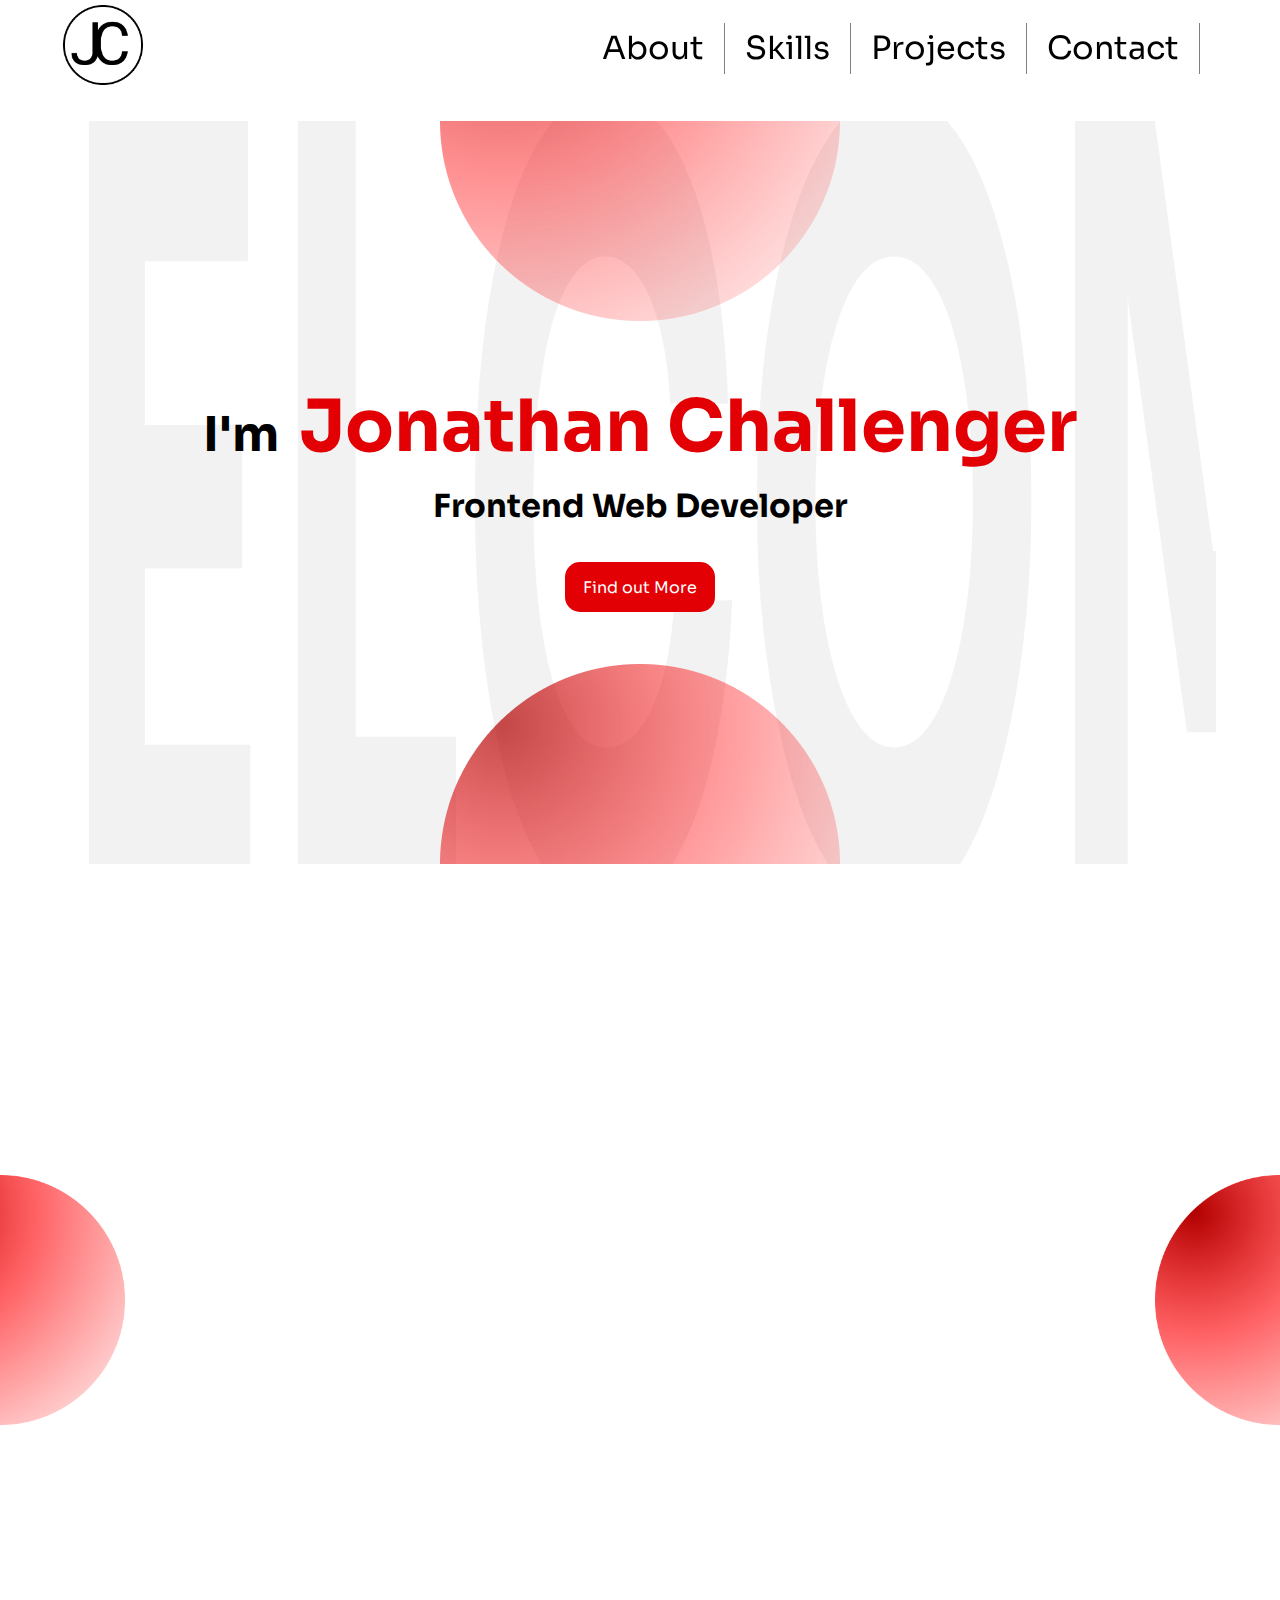
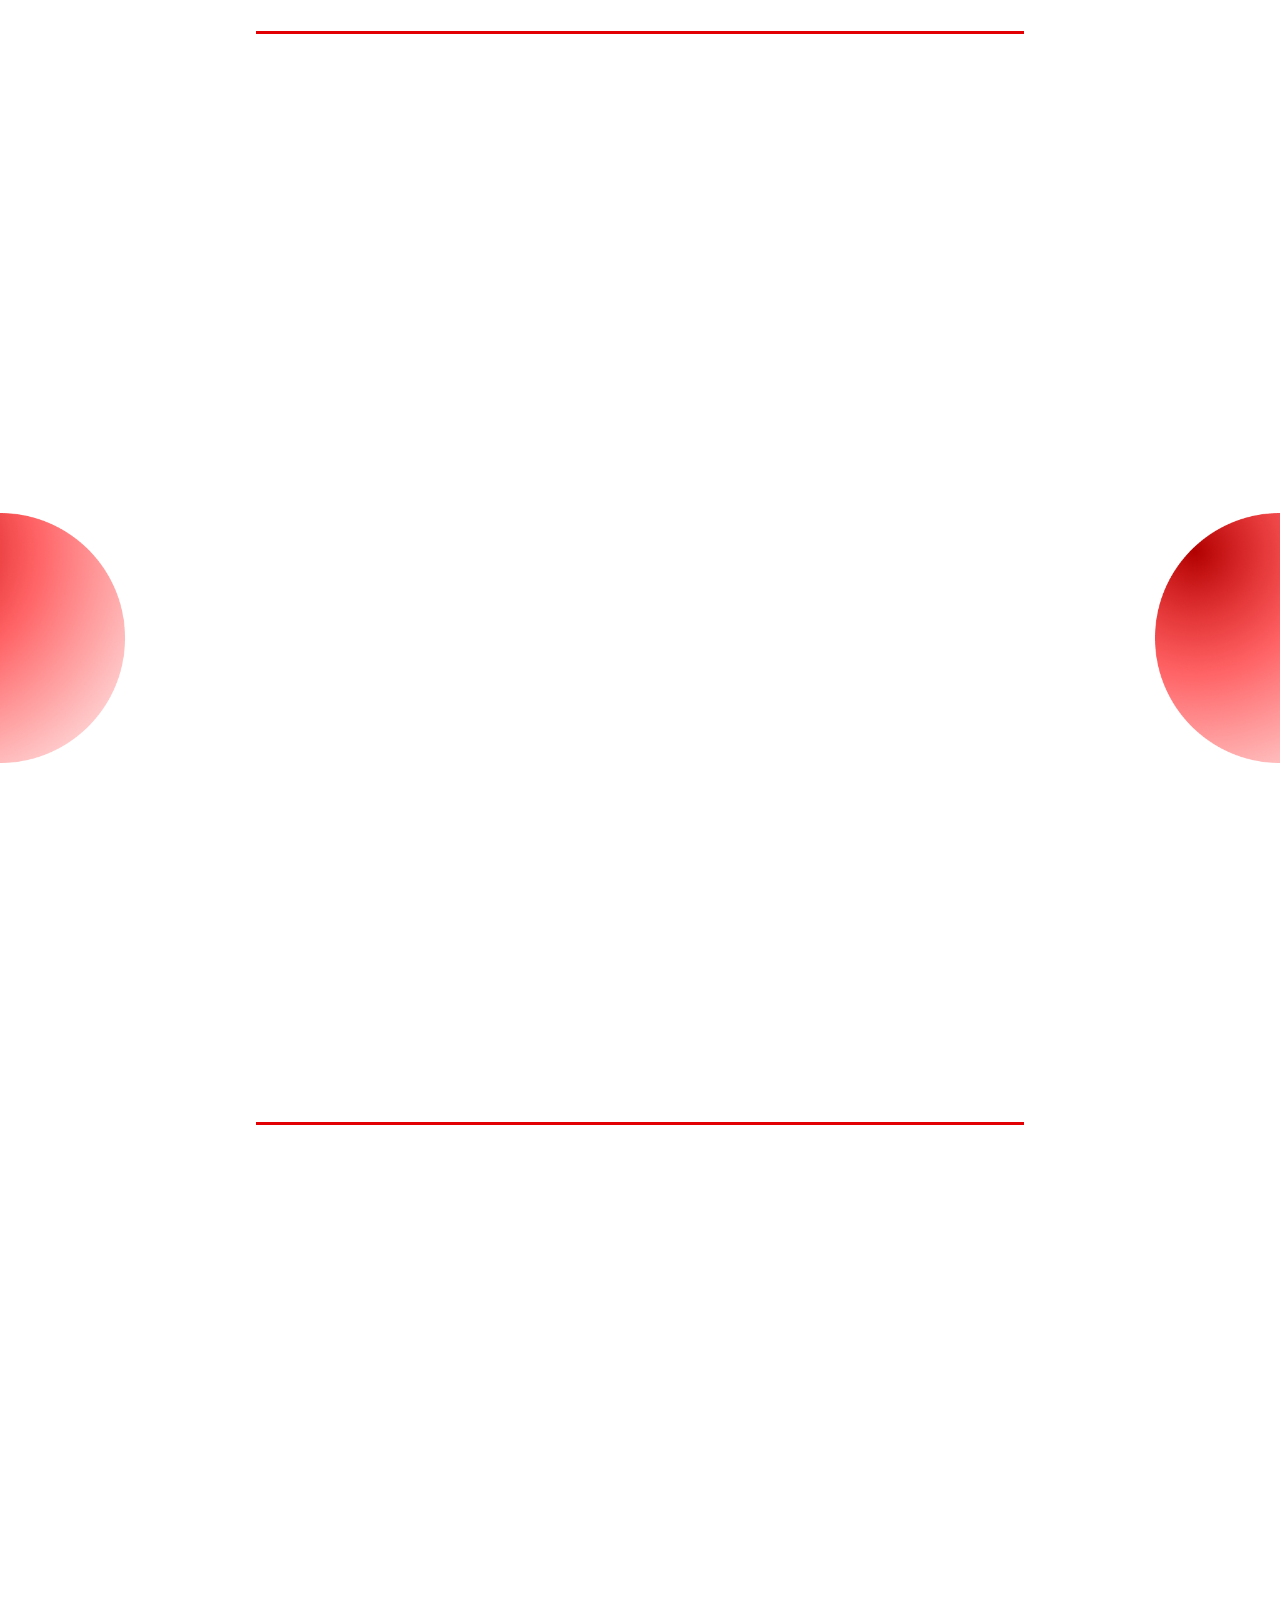
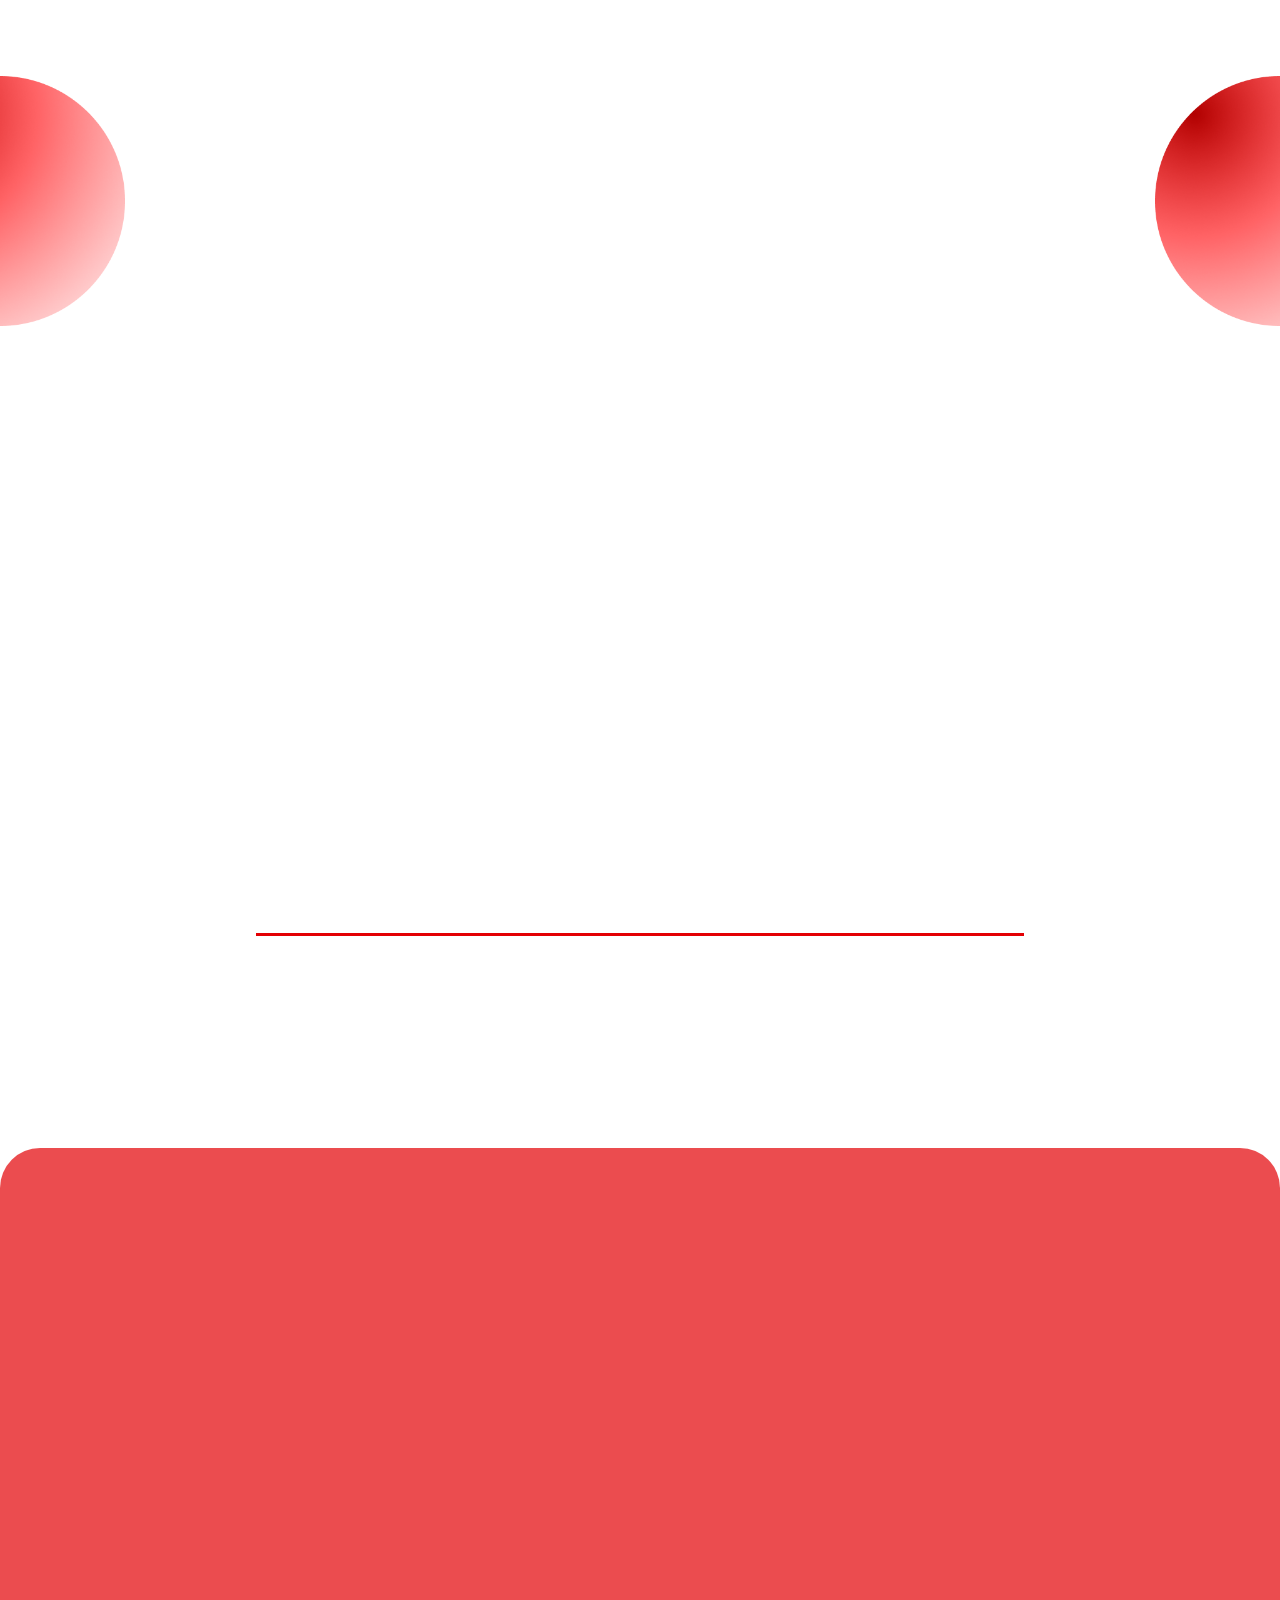
==== main.html @ c91578ad "finish contact animations" ====
<!DOCTYPE html>
<html lang="en">
<head>
    <meta charset="UTF-8">
    <meta http-equiv="X-UA-Compatible" content="IE=edge">
    <meta name="viewport" content="width=device-width, initial-scale=1.0">
    <title>Jonathan Challenger</title>
    <link rel="stylesheet" href="css/main.css">
    <link rel="stylesheet" 
    href="https://pro.fontawesome.com/releases/v5.10.0/css/all.css" 
    integrity="sha384-AYmEC3Yw5cVb3ZcuHtOA93w35dYTsvhLPVnYs9eStHfGJvOvKxVfELGroGkvsg+p" 
    crossorigin="anonymous"/>
    <link rel="stylesheet" href="https://unpkg.com/aos@next/dist/aos.css" />
</head>
<body>
    <main class="page">

        <!-- NAVBAR -->
        <nav class="navbar">
            <div class="navbar-container">
                <a href="#home"><img src="/img/JC-logo.png" alt="Logo"></a>
    
                <i class="fas fa-bars fa-3x"></i>
    
                <ul class="navbar-links">
                    <li class="navbar-link-container">
                        <a href="#about" class="navbar-link">About</a>
                    </li>
                    <li class="navbar-link-container">
                        <a href="#skills" class="navbar-link">Skills</a>
                    </li>
                    <li class="navbar-link-container">
                        <a href="#work" class="navbar-link">Projects</a>
                    </li>
                    <li class="navbar-link-container">
                        <a href="#contact" class="navbar-link">Contact</a>
                    </li>
                </ul>
            </div>
        </nav>
        
        <!-- HOME SECTION -->
        <section id='home'>
            <div class="container">
                <h1>WELCOME</h1>
                <div class="content">
                    <img src="/img/red-circle.png" alt="Red circle 1" class="red-circle1">
                    <img src="/img/red-circle.png" alt="Red circle 2" class="red-circle2">
                    <h2>I'm 
                        <span class="letter" id="first">J</span>
                        <span class="letter">o</span>
                        <span class="letter">n</span>
                        <span class="letter">a</span>
                        <span class="letter">t</span>
                        <span class="letter">h</span>
                        <span class="letter">a</span>
                        <span class="letter">n</span>
                        <span class="letter" style="padding-left: 15px;">C</span>
                        <span class="letter">h</span>
                        <span class="letter">a</span>
                        <span class="letter">l</span>
                        <span class="letter">l</span>
                        <span class="letter">e</span>
                        <span class="letter">n</span>
                        <span class="letter">g</span>
                        <span class="letter">e</span>
                        <span class="letter">r</span>
                    </h2>
                    <h3>Frontend Web Developer</h3>
                    <button type="button" name="letsgo" class="go-btn" onclick="window.location.href='#about';">Find out More</button>
                </div>
            </div>
        </section>

        <!-- ABOUT SECTION -->
        <section id="about">
            <img src="/img/red-circle.png" alt="Red circle 5" class="red-circle5">
            <div class="content-cont">
                <h1 data-aos="fade-down" data-aos-mirror="false">About</h1>
                <div class="abt-content">
                    <div class="info" data-aos="fade-right" data-aos-delay="150">
                        <p>
                            I am a self-taught front-end web developer who is based in Reading, UK. I have a huge passion for creating
                            intriguing UI effects and animations and <nobr><span class="highlight">exciting, dynamic user experiences.</span></nobr> <br><br>
                            I am a recent graduate student completing my Masters in Cogntive Neuroscience from Reading university in September 2020.
                            Now I am looking to start a career in web development. I am interested in all aspects of front-end web development and love
                            working on <nobr><span class="highlight">challenging and ambitious projects</span></nobr> with positive people. <br><br>
                            I am a hard-working, well-organised person who <br> <nobr><span class="highlight">loves to solve problems</span></nobr> using high attention to detail.
                            Aside from web development I like to spend my time watching NFL, playing electric guitar, playing video games with friends and watching
                            comedy movies. <br><br>
                        </p>
                        <a href="#contact">Lets work together</a>
                    </div>
                    <div class="img"  data-aos="fade-left" data-aos-delay="150">
                        <p>Lorem ipsum dolor sit amet consectetur adipisicing elit.</p>
                    </div>
                </div>
            </div>
            <img src="/img/red-circle.png" alt="Red circle 6" class="red-circle6">
        </section>
    
        <!-- SKILLS SECTION -->
        <section id="skills">
            <img src="/img/red-circle.png" alt="Red circle 5" class="red-circle5">
            <div class="content-cont">
                <h1 data-aos="fade-down" data-aos-mirror="false">Skills</h1>
                <div class="skills-container">
                    <div class="card-container">
                        <div class="item" id="python" data-aos="fade-left" data-aos-delay="200" data-aos-mirror="false">
                            <div class="front">
                                <i class="fab fa-python fa-3x"></i>
                                Python
                            </div>
                            <div class="back">
                                I started learning Python in early 2020 after I was inspired to code by modules in my Masters Course. <br>
                                I have good knowledge of several libraries such as Pandas, Numpy, Pygame and Scikit-learn.
                            </div>
                        </div>
                    </div>
                    <div class="card-container">
                        <div class="item" id="js" data-aos="fade-left" data-aos-delay="300" data-aos-mirror="false">
                            <div class="front">
                                <i class="fab fa-js fa-3x"></i>
                                Javascript
                            </div>
                            <div class="back">
                                I have 2 months Javascript experience and I am confident in many key areas such as DOM manipulation, asynchronous JS and ES6 features.
                                <br> I also have intermediate skill in JQuery.
                            </div>
                        </div>
                    </div>
                    <div class="card-container">
                        <div class="item" id="html" data-aos="fade-left" data-aos-delay="400" data-aos-mirror="false">
                            <div class="front">
                                <i class="fab fa-html5 fa-3x"></i>
                                HTML5
                            </div>
                            <div class="back">
                                I have been using HTML for 2 months and have good knowledge of using classes, ids, implementing images and links in webpages etc. <br>
                                I am confident in using HTML5 to create web applications.
                            </div>
                        </div>
                    </div>
                    <div class="card-container">
                        <div class="item" id="css" data-aos="fade-left" data-aos-delay="500" data-aos-mirror="false">
                            <div class="front">
                                <i class="fab fa-css3-alt fa-3x"></i>
                                CSS3
                            </div>
                            <div class="back">
                                I am confident in using CSS3 to style front-end web applications after 2 months of creating my own apps. <br>
                                I have strong knowledge of many aspects of CSS such as animations, responsive design and psuedoelements.
                            </div>
                        </div>
                    </div>
                    <div class="card-container">
                        <div class="item" id="sass" data-aos="fade-left" data-aos-delay="600" data-aos-mirror="false">
                            <div class="front">
                                <i class="fab fa-sass fa-3x"></i>
                                SASS
                            </div>
                            <div class="back">
                                I have more recently taught myself SASS and used it in a couple of my projects. <br> I have learnt key skills with SASS 
                                such as using functions, mixins, partials etc.
                            </div>
                        </div>
                    </div>
                    <div class="card-container">
                        <div class="item" id="vue" data-aos="fade-left" data-aos-delay="700" data-aos-mirror="false">
                            <div class="front">
                                <i class="fab fa-vuejs fa-3x"></i>
                                Vue.js
                            </div>
                            <div class="back">
                                I have used Vue to create a couple of projects and I have the confidence to create functional web apps with Vue. <br>
                                Throughout these projects I have built experience using the Vue router and Vue CLI.
                            </div>
                        </div>
                    </div>
                    <div class="card-container">
                        <div class="item" id="git" data-aos="fade-left" data-aos-delay="800" data-aos-mirror="false">
                            <div class="front">
                                <i class="fab fa-git fa-3x"></i>
                                Git/Github
                            </div>
                            <div class="back">
                                I have been using git throughout the last year both in a team at university while collaborating with colleagues and also 
                                to document my own personal journey with my learning.
                            </div>
                        </div>
                    </div>
                    <div class="card-container">
                        <div class="item" id="brain" data-aos="fade-left" data-aos-delay="900" data-aos-mirror="false">
                            <div class="front">
                                <i class="fas fa-brain fa-3x"></i>
                                Problem Solving
                            </div>
                            <div class="back">
                                I have always developed my problem solving skills throughout school and university focusing on subjects such as science and maths.
                            </div>
                        </div>
                    </div>
                </div>
            </div>
            <img src="/img/red-circle.png" alt="Red circle 6" class="red-circle6">
        </section>

        <!-- WORK SECTION -->
        <section id="work">
            <img src="/img/red-circle.png" alt="Red circle 5" class="red-circle5">
            <div class="content-cont">
                <h1 data-aos="fade-down" data-aos-mirror="false">My Projects</h1>
                <div class="projects">
                    <div class="project-cont" data-aos="fade-right" data-aos-delay="200" data-aos-mirror="false">
                        <img src="/img/movie-website-re.png" alt="Movie-database-img" class="proj-img">
                        <img src="/img/movie-website-re2.png" alt="Movie-img-res" class="res-img">
                        <div class="extra-info">
                            A movie database app that allows the user to browse movies and TV shows and search for specific movies.
                            <div class="skills">
                                <h3>Skills</h3>
                                <ul>
                                    <li>HTML</li>
                                    <li>CSS</li>
                                    <li>Vue.js</li>
                                </ul>
                            </div>
                            <a href="https://github.com/Jonathan-Challenger/Web-Dev/tree/main/vue-projects/movie-app" target="_blank"><button>View Code <i class="fas fa-chevron-right"></i></button></a>
                        </div>
                    </div>
                    <div class="project-cont" data-aos="fade-left" data-aos-delay="200" data-aos-mirror="false">
                        <img src="/img/bookmark-re.png" alt="bookmark-app-img" class="proj-img">
                        <img src="/img/bookmark-re2.png" alt="Bookmark-img-res" class="res-img">
                        <div class="extra-info">
                            A website bookmarker app that allows the user to save and remove their favourite websites from the list. These favourites are stored in a fake REST API.
                            <div class="skills">
                                <h3>Skills</h3>
                                <ul>
                                    <li>HTML</li>
                                    <li>CSS</li>
                                    <li>Vue.js</li>
                                    <li>REST API</li>
                                </ul>
                            </div>
                            <a href="https://github.com/Jonathan-Challenger/Web-Dev/tree/main/vue-projects/bookmark-app" target="_blank"><button>View Code <i class="fas fa-chevron-right"></i> </button></a>
                        </div>
                    </div>
                    <div class="project-cont" data-aos="fade-right" data-aos-delay="300" data-aos-mirror="false">
                        <img src="/img/weather-re.png" alt="Weather-app-img" class="proj-img">
                        <img src="/img/weather-re2.png" alt="Weather-img-res" class="res-img">
                        <div class="extra-info">
                            Weather App that allows the user to look up the weather in any town/city around the work using the openweathermap API.
                            <div class="skills">
                                <h3>Skills</h3>
                                <ul>
                                    <li>HTML</li>
                                    <li>CSS</li>
                                    <li>Vanilla JS</li>
                                </ul>
                            </div>
                            <a href="https://github.com/Jonathan-Challenger/Web-Dev/tree/main/WeatherApp" target="_blank"><button>View Code <i class="fas fa-chevron-right"></i></button></a>
                        </div>
                    </div>
                    <div class="project-cont" data-aos="fade-left" data-aos-delay="300" data-aos-mirror="false">
                        <img src="/img/portfolio-re.png" alt="Portfolio-img" class="proj-img">
                        <img src="/img/portfolio-re2.png" alt="Portfolio-img-res" class="res-img">
                        <div class="extra-info">
                            My personal portfolio which describes me perfectly through a website.
                            <div class="skills">
                                <h3>Skills</h3>
                                <ul>
                                    <li>HTML</li>
                                    <li>SASS</li>
                                    <li>Vanilla JS</li>
                                    <li>JQuery</li>
                                </ul>
                            </div>
                            <a href="https://github.com/Jonathan-Challenger/Portfolio" target="_blank"><button>View Code <i class="fas fa-chevron-right"></i></button></a>
                        </div>
                    </div>
                </div>
            </div>
            <img src="/img/red-circle.png" alt="Red circle 6" class="red-circle6">
        </section>

        <!-- CONTACT SECTION -->
        <section id="contact">
            <h1 data-aos="fade-down" data-aos-mirror="false">Contact Me</h1>
            <div class="contact-cont">
                <form action="https://formsubmit.co/jonathan.challenger@gmail.com" method="POST">
                    <input type="hidden" name="_subject" value="New message!">
                    <div class="conts">
                        <input type="text" name="name" id="name" required oninvalid="this.setCustomValidity('Enter Name Here')" oninput="this.setCustomValidity('')" data-aos="fade-up" data-aos-delay="400">   
                        <label for="name" class="label" data-aos="fade-down" data-aos-delay="700"><span>Name *</span></label>
                    </div>
                    <div class="conts">
                        <input type="email" name="email" id="email" required oninvalid="this.setCustomValidity('Enter Email Here')" oninput="this.setCustomValidity('')" data-aos="fade-up" data-aos-delay="400"> 
                        <label for="email" class="label" data-aos="fade-down" data-aos-delay="700"><span>Email Address *</span></label>
                    </div>
                    <div class="mes-cont">
                        <textarea type="text" name="message" id="message" cols="79" rows="13" required oninvalid="this.setCustomValidity('Enter Message Here')" oninput="this.setCustomValidity('')" data-aos="fade-up" data-aos-delay="400"></textarea>
                        <label for="message" class="label message" data-aos="fade-down" data-aos-delay="700"><span>Message *</span></label>
                    </div>
                    <button type="submit" data-aos="fade-up" data-aos-offset="0">Send</button>
                </form>
                <div class="link-container">
                    <a href="https://github.com/Jonathan-Challenger" target="_blank"><i class="fab fa-github fa-3x"></i></a>
                    <a href="https://www.linkedin.com/in/jonathan-challenger-448a701b3/" target="_blank"><i class="fab fa-linkedin fa-3x"></i></a>
                </div>
                <a href="#home"><i class="fas fa-arrow-circle-up fa-5x" id="up-arrow"></i></a>
            </div>
        </section>
    </main>
    
    <script
    src="https://code.jquery.com/jquery-3.6.0.min.js"
    integrity="sha256-/xUj+3OJU5yExlq6GSYGSHk7tPXikynS7ogEvDej/m4="
    crossorigin="anonymous"></script>
    <script src="https://unpkg.com/aos@next/dist/aos.js"></script>
    <script>
        $(function() {
            AOS.init({
                offset: 300, 
                duration: 1000,
                mirror: true,
                once: true
            });
        });
    </script>
    <script src="main.js"></script>
</body>
</html>
---- css/main.css ----
@import url("https://fonts.googleapis.com/css2?family=Sora&display=swap");@import url("https://fonts.googleapis.com/css2?family=Sora&display=swap");.navbar{z-index:1;position:fixed;top:0;width:calc(100% - 17px);background-color:rgba(255,255,255,0.8)}.navbar .fas{cursor:pointer;visibility:hidden}.navbar .fas:hover{animation:pulse 1.5s infinite}.navbar .navbar-container{display:flex;justify-content:space-between;align-items:center;padding:5px 0;margin:auto;width:90%}.navbar .navbar-container img{height:80px;width:80px;transition:transform 500ms ease}.navbar .navbar-container img:hover{transform:rotateZ(360deg)}.navbar .navbar-container .navbar-links{list-style:none;display:flex}.navbar .navbar-container .navbar-links .navbar-link-container{padding:0 20px;position:relative;border-right:1px solid rgba(0,0,0,0.5)}.navbar .navbar-container .navbar-links .navbar-link{text-decoration:none;color:black;font-size:2rem}.navbar .navbar-container .navbar-links .navbar-link:hover{color:#E30004}.navbar .navbar-container .navbar-links .navbar-link::after{content:'';height:3px;width:100%;position:absolute;bottom:-15px;left:0;background-color:#E30004;clip-path:inset(0 100% 0 0);transition:all 300ms ease}.navbar .navbar-container .navbar-links .navbar-link:hover::after{clip-path:inset(0 0 0 0)}@keyframes pulse{50%{transform:scale(1.1)}100%{transform:scale(1)}}@media screen and (max-width: 1700px){body #about{padding-top:97px;height:800px;margin-bottom:97px}body #skills{padding-top:97px;margin-bottom:97px}body #work{padding-top:97px}body .container .content .red-circle1{top:calc(50% - (500px/2));left:calc(500px / 2 * -1);height:500px;width:500px}body .container .content .red-circle2{top:calc(50% - (500px/2));right:calc(500px / 2 * -1);height:500px;width:500px}body #work .extra-info{font-size:15px}}@media screen and (max-width: 1400px){body #home{padding-top:85px;height:900px}body #about{padding-top:20px}body #skills{padding-top:97px;margin-bottom:97px;height:882px}body #work{padding-top:97px;height:1250px;margin-bottom:97px}.navbar .navbar-container{z-index:1}body .container .content{z-index:0}body .container .content .red-circle1{top:calc(400px / 2 * -1);left:calc(50% - (400px/2));height:400px;width:400px}body .container .content .red-circle2{top:calc(100% - (400px/2));left:calc(50% - (400px/2));height:400px;width:400px}body #skills .red-circle5{height:250px;width:250px;left:calc(250px / 2 * -1);top:calc(50% - (250px/2))}body #skills .red-circle6{height:250px;width:250px;right:calc(250px / 2 * -1);top:calc(50% - (250px/2))}body #skills .content-cont .skills-container{grid-template-columns:repeat(3, 1fr);padding:0}body #skills .content-cont::after{bottom:-20px}body #about .red-circle5{height:250px;width:250px;left:calc(250px / 2 * -1);top:calc(50% - (250px/2))}body #about .red-circle6{height:250px;width:250px;right:calc(250px / 2 * -1);top:calc(50% - (250px/2))}body #about .abt-content .info{width:100%}body #about .abt-content .img{display:none}body #work .red-circle5{height:250px;width:250px;left:calc(250px / 2 * -1);top:calc(50% - (250px/2))}body #work .red-circle6{height:250px;width:250px;right:calc(250px / 2 * -1);top:calc(50% - (250px/2))}body #work .projects{grid-template-columns:1fr}body #work .projects .extra-info{font-size:13px}body #work .projects .extra-info li{font-size:12px}body #work .projects .extra-info button{font-size:12px;height:40px;width:90px}}@media screen and (max-width: 800px){.navbar .fas{visibility:visible}.navbar{background-color:white;width:100%}.navbar .navbar-container{position:relative}.navbar .navbar-container .navbar-links{position:absolute;flex-direction:column;text-align:center;width:100%;top:6rem;clip-path:inset(0 0 100% 0);transition:all 800ms ease}.navbar .navbar-container .navbar-links .navbar-link-container{border-right:none;border-bottom:1px solid rgba(0,0,0,0.5);padding:0;padding:5px 0;cursor:pointer;background-color:white}.navbar .navbar-container .navbar-links .navbar-link-container:hover{background-color:#dadada}.navbar .navbar-container .navbar-links .navbar-link:hover::after{content:none}.navbar .navbar-container .navbar-links.open{clip-path:inset(0 0 0 0)}body #home{padding-top:97px;height:900px}body #about{padding-top:97px;height:950px}body #skills{height:1128px;padding-top:97px;margin-bottom:97px}body #work{padding-top:97px;height:1250px}body .container .content .red-circle1{top:calc(350px / 2 * -1);left:calc(50% - (350px/2));height:350px;width:350px}body .container .content .red-circle2{top:calc(100% - (350px/2));left:calc(50% - (350px/2));height:350px;width:350px}body .container .content h2{font-size:2.5rem}body .container .content .letter{font-size:4rem}body #skills .red-circle5{height:150px;width:150px;left:calc(150px / 2 * -1);top:calc(50% - (150px/2))}body #skills .red-circle6{height:150px;width:150px;right:calc(150px / 2 * -1);top:calc(50% - (150px/2))}body #skills .content-cont .skills-container{grid-template-columns:1fr 1fr;padding:0;row-gap:1em;column-gap:1.5em}body #skills .content-cont .skills-container .card-container{width:120px;height:180px}body #skills .content-cont .skills-container .card-container .item .front{font-size:1rem}body #skills .content-cont .skills-container .card-container .item .front i{margin-bottom:10px}body #skills .content-cont .skills-container .card-container .item .back{font-size:9px}body #skills .content-cont::after{bottom:-20px}body #about .red-circle5{height:150px;width:150px;left:calc(150px / 2 * -1);top:calc(50% - (150px/2))}body #about .red-circle6{height:150px;width:150px;right:calc(150px / 2 * -1);top:calc(50% - (150px/2))}body #about .info p{font-size:0.9rem}body #about .info a{font-size:0.9rem}body #work .red-circle5{height:150px;width:150px;left:calc(150px / 2 * -1);top:calc(50% - (150px/2))}body #work .red-circle6{height:150px;width:150px;right:calc(150px / 2 * -1);top:calc(50% - (150px/2))}body #work .proj-img{display:none}body #work .res-img{display:block}body #work .projects .extra-info li{margin:0 0.5em}}.container .content .red-circle1,.container .content .red-circle2{position:absolute;height:650px;width:650px;opacity:0.7;transition:all 400ms ease;cursor:pointer}.container .content .red-circle1:hover,.container .content .red-circle2:hover{transform:scale(1.05)}.red-circle5,.red-circle6{position:absolute;height:400px;width:400px;transition:all 400ms ease;cursor:pointer}.red-circle5:hover,.red-circle6:hover{transform:scale(1.05)}.content-cont{display:flex;flex-direction:column;width:60%;margin:auto;min-height:521px;text-align:center;position:relative}.content-cont::after{content:'';position:absolute;bottom:-60px;left:0;width:100%;background-color:#E30004;height:3px}.projects .project-cont .res-img{display:none;height:100%;width:100%;border-radius:40px}.container{width:90%;margin:auto;display:flex;align-items:center;justify-content:center;height:743px;overflow:hidden;position:relative}.container h1{color:rgba(0,0,0,0.05);font-size:22rem;text-align:center;transform:scale(1, 3);position:absolute;bottom:85px}.container .content{display:flex;align-items:center;justify-content:center;flex-direction:column;z-index:0}.container .content .red-circle1{top:calc(50% - (650px/2));left:calc(650px / 2 * -1)}.container .content .red-circle2{top:calc(50% - (650px/2));right:calc(650px / 2 * -1)}.container .content h2{font-size:3rem;line-height:1.5}.container .content .letter{display:inline-block;font-size:4.5rem;color:#E30004;cursor:pointer;margin-left:-10px}.container .content .letter.triggered{animation:squeeze 1s 100ms linear}.container .content #first{margin-left:10px}.container .content h3{font-size:2rem}.container .content .go-btn{height:50px;width:150px;cursor:pointer;font-family:'Sora', sans-serif;font-size:1rem;color:white;margin-top:30px;border-radius:15px;border:none;background-color:#E30004;transition:transform 300ms ease}.container .content .go-btn:hover{transform:scale(1.1)}@keyframes squeeze{15%{transform:scaleY(0.7) scaleX(0.9)}30%{transform:scaleY(1.3) scaleX(1.1)}45%{transform:scaleY(0.8) scaleX(0.9)}60%{transform:scaleY(1.2) scaleX(1.1)}75%{transform:scaleY(0.9) scaleX(0.9)}90%{transform:scaleY(1.1) scaleX(1.1)}100%{transform:scale(1)}}.abt-content{display:flex;height:100%;width:100%}.abt-content .info{width:50%;display:flex;flex-direction:column;align-items:center}.abt-content .img{width:50%}.abt-content p{font-size:1.1rem;text-align:left}.abt-content p .highlight{cursor:pointer;color:#E30004;position:relative}.abt-content p .highlight::before{content:'';height:11px;width:100%;position:absolute;bottom:0;left:0;background-color:#E30004;opacity:0.2;clip-path:inset(0 100% 0 0);transition:all 600ms ease}.abt-content p .highlight:hover::before{clip-path:inset(0 0 0 0)}.abt-content p .highlight::after{content:'';height:12px;width:100%;position:absolute;top:0;left:0;background-color:#7d0002;opacity:0.2;clip-path:inset(0 0 0 100%);transition:all 600ms ease}.abt-content p .highlight:hover::after{clip-path:inset(0 0 0 0)}.abt-content a{font-size:1.1rem;text-decoration:none;color:#E30004;position:relative;text-align:center;width:fit-content}.abt-content a:hover::after{clip-path:inset(0 0 0 0)}.abt-content a::after{content:'';height:3px;width:100%;position:absolute;bottom:-10px;left:0;background-color:#7d0002;clip-path:inset(0 100% 0 0);transition:all 600ms ease}.abt-content a:hover{color:#b00003}.red-circle5{left:calc(400px / 2 * -1);top:calc(50% - (400px/2))}.red-circle6{right:calc(400px / 2 * -1);top:calc(50% - (400px/2))}.content-cont h1{font-size:3rem;position:relative;margin-bottom:30px}.content-cont h1::after{content:'';position:absolute;bottom:-15px;left:0;width:100%;background-color:#E30004;height:3px}.content-cont .skills-container{display:grid;padding:10px 10px;grid-template-columns:repeat(4, 1fr);grid-auto-rows:213.5px;row-gap:2em;column-gap:3rem;justify-items:center}.content-cont .skills-container .card-container{width:180px;height:213.5px;perspective:1000px}.content-cont .skills-container .item{position:relative;width:100%;height:100%;cursor:pointer;border-radius:40px;transition:all 1000ms ease;transform-style:preserve-3d}.content-cont .skills-container .item .front,.content-cont .skills-container .item .back{width:100%;height:100%;position:absolute;display:flex;flex-direction:column;align-items:center;justify-content:center;font-size:1.5rem;text-align:center;backface-visibility:hidden;background-color:#dfdfdf;border-radius:40px;border:2px solid black;transition:all 400ms ease}.content-cont .skills-container .item .back{transform:rotateY(180deg);font-size:0.8rem;padding:5px 5px}.content-cont .skills-container .item i{margin-bottom:30px}.content-cont .skills-container .item.flipped{transform:rotateY(180deg)}.content-cont .skills-container .front:hover{animation:tilt 1s linear infinite}.content-cont .skills-container #python:hover i{color:#306998}.content-cont .skills-container #js:hover i{color:#f0db4f;background-color:#323330}.content-cont .skills-container #html:hover i{color:#e34c26}.content-cont .skills-container #css:hover i{color:#264de4}.content-cont .skills-container #sass:hover i{color:#c69}.content-cont .skills-container #vue:hover i{color:#42b883}.content-cont .skills-container #git:hover i{color:black}.content-cont .skills-container #brain:hover i{color:pink}@keyframes tilt{50%{box-shadow:-12px 3px 16px -4px rgba(0,0,0,0.51);transform:rotateY(15deg)}100%{transform:rotateY(0)}}.container .content .red-circle1,.container .content .red-circle2{position:absolute;height:650px;width:650px;opacity:0.7;transition:all 400ms ease;cursor:pointer}.container .content .red-circle1:hover,.container .content .red-circle2:hover{transform:scale(1.05)}.red-circle5,.red-circle6{position:absolute;height:400px;width:400px;transition:all 400ms ease;cursor:pointer}.red-circle5:hover,.red-circle6:hover{transform:scale(1.05)}.content-cont{display:flex;flex-direction:column;width:60%;margin:auto;min-height:521px;text-align:center;position:relative}.content-cont::after{content:'';position:absolute;bottom:-60px;left:0;width:100%;background-color:#E30004;height:3px}.projects .project-cont .res-img{display:none;height:100%;width:100%;border-radius:40px}.projects{display:grid;grid-template-columns:repeat(2, 1fr);grid-auto-rows:250px;gap:2em}.projects .project-cont{border:1px solid black;border-radius:40px;cursor:pointer;transition:all 500ms ease;position:relative;overflow:hidden}.projects .project-cont img{height:100%;width:100%;border-radius:40px}.projects .project-cont .extra-info{position:absolute;left:0;right:0;bottom:0;height:100%;background-color:rgba(227,0,4,0.9);color:white;border-radius:40px;padding:1em;transform:translateY(101%);transition:all 500ms ease;font-size:17px;display:flex;flex-flow:column}.projects .project-cont .extra-info .skills{display:flex;flex-flow:column;align-items:center;justify-content:center;margin:0.75em 0}.projects .project-cont .extra-info .skills ul{list-style:none;display:flex}.projects .project-cont .extra-info .skills ul li{font-size:14px;padding:0.5rem;margin:0 1em;border:1px solid white;border-radius:10px}.projects .project-cont .extra-info button{height:50px;cursor:pointer;border-radius:10px;border:none;background-color:white;color:black;font-family:'Sora', sans-serif;width:110px;transition:all 300ms ease;position:relative;font-size:15px}.projects .project-cont .extra-info i{transition:transform 300ms ease}.projects .project-cont .extra-info button::after{content:'';position:absolute;bottom:0;left:0;height:100%;width:100%;background-color:rgba(19,19,19,0.3);border-radius:10px;transition:all 300ms ease;opacity:0}.projects .project-cont .extra-info button:hover::after{opacity:1}.projects .project-cont .extra-info button:hover i{transform:translateX(5px)}.projects .project-cont:hover{transform:scale(1.05)}.projects .project-cont:hover .extra-info{transform:translateY(0)}h1{font-size:3rem;position:absolute;top:15%}.contact-cont{height:75%;background-color:rgba(227,0,4,0.7);width:100%;position:absolute;bottom:0;border-radius:40px 40px 0 0;display:flex;align-items:center;justify-content:space-evenly;flex-direction:column}.contact-cont form{width:30%}.contact-cont form .conts{position:relative;min-height:90px}.contact-cont form .mes-cont{min-height:285px;position:relative}.contact-cont form .label{color:black;position:absolute;padding-left:10px;top:37%;z-index:1;pointer-events:none;transition:all 300ms ease}.contact-cont form .message{color:black;position:absolute;padding-left:10px;z-index:1;top:10%}.contact-cont form input{position:absolute;top:calc(50% - 20px);width:100%;margin-bottom:25px;height:40px;font-family:'Sora', 'sans-serif';padding:0 8px;font-size:1rem;border-radius:10px;border:1px solid rgba(0,0,0,0.7);transition:all 300ms ease}.contact-cont form input:focus{outline:none;box-shadow:5px 4px 14px -3px #000000}.contact-cont form input:focus+.label,.contact-cont form input:valid+.label{transform:translateY(-150%)}.contact-cont form #message{position:absolute;top:25px;margin-bottom:25px;font-family:'Sora', 'sans-serif';resize:none;padding:5px 8px;font-size:1rem;width:100%;border-radius:10px;border:1px solid rgba(0,0,0,0.7);transition:all 300ms ease}.contact-cont form #message:focus{outline:none;box-shadow:5px 4px 14px -3px #000000}.contact-cont form #message:focus+.message,.contact-cont form #message:valid+.message{transform:translateY(-150%)}.contact-cont form button{height:40px;width:20%;border-radius:40px;cursor:pointer;margin-top:60px;margin-left:calc(50% - 55px);font-family:'Sora', sans-serif;border:1px solid rgba(0,0,0,0.7);background-color:white;transition:all 300ms ease;font-size:1rem}.contact-cont form button:hover{box-shadow:5px 4px 14px -3px #000000;transform:scale(1.05)}.contact-cont .link-container{margin-top:15px}.contact-cont .link-container i{margin:0 20px;color:rgba(0,0,0,0.6);transition:all 300ms ease}.contact-cont .link-container i:hover{color:black}.contact-cont #up-arrow{position:absolute;right:5%;bottom:5%;cursor:pointer;transition:all 500ms ease;color:black}.contact-cont #up-arrow:hover{transform:rotateZ(360deg)}*{box-sizing:border-box;padding:0;margin:0}body{line-height:1.6;font-family:'Sora', sans-serif}.page{width:100%;height:100%;overflow-y:scroll;overflow-x:hidden}section{width:100%;height:100vh;display:flex;align-items:center;justify-content:center;position:relative}::-webkit-scrollbar{width:10px}::-webkit-scrollbar-track{border:1px solid rgba(0,0,0,0.1)}::-webkit-scrollbar-thumb{background:#E30004}::-webkit-scrollbar-thumb:hover{background:#b30000}
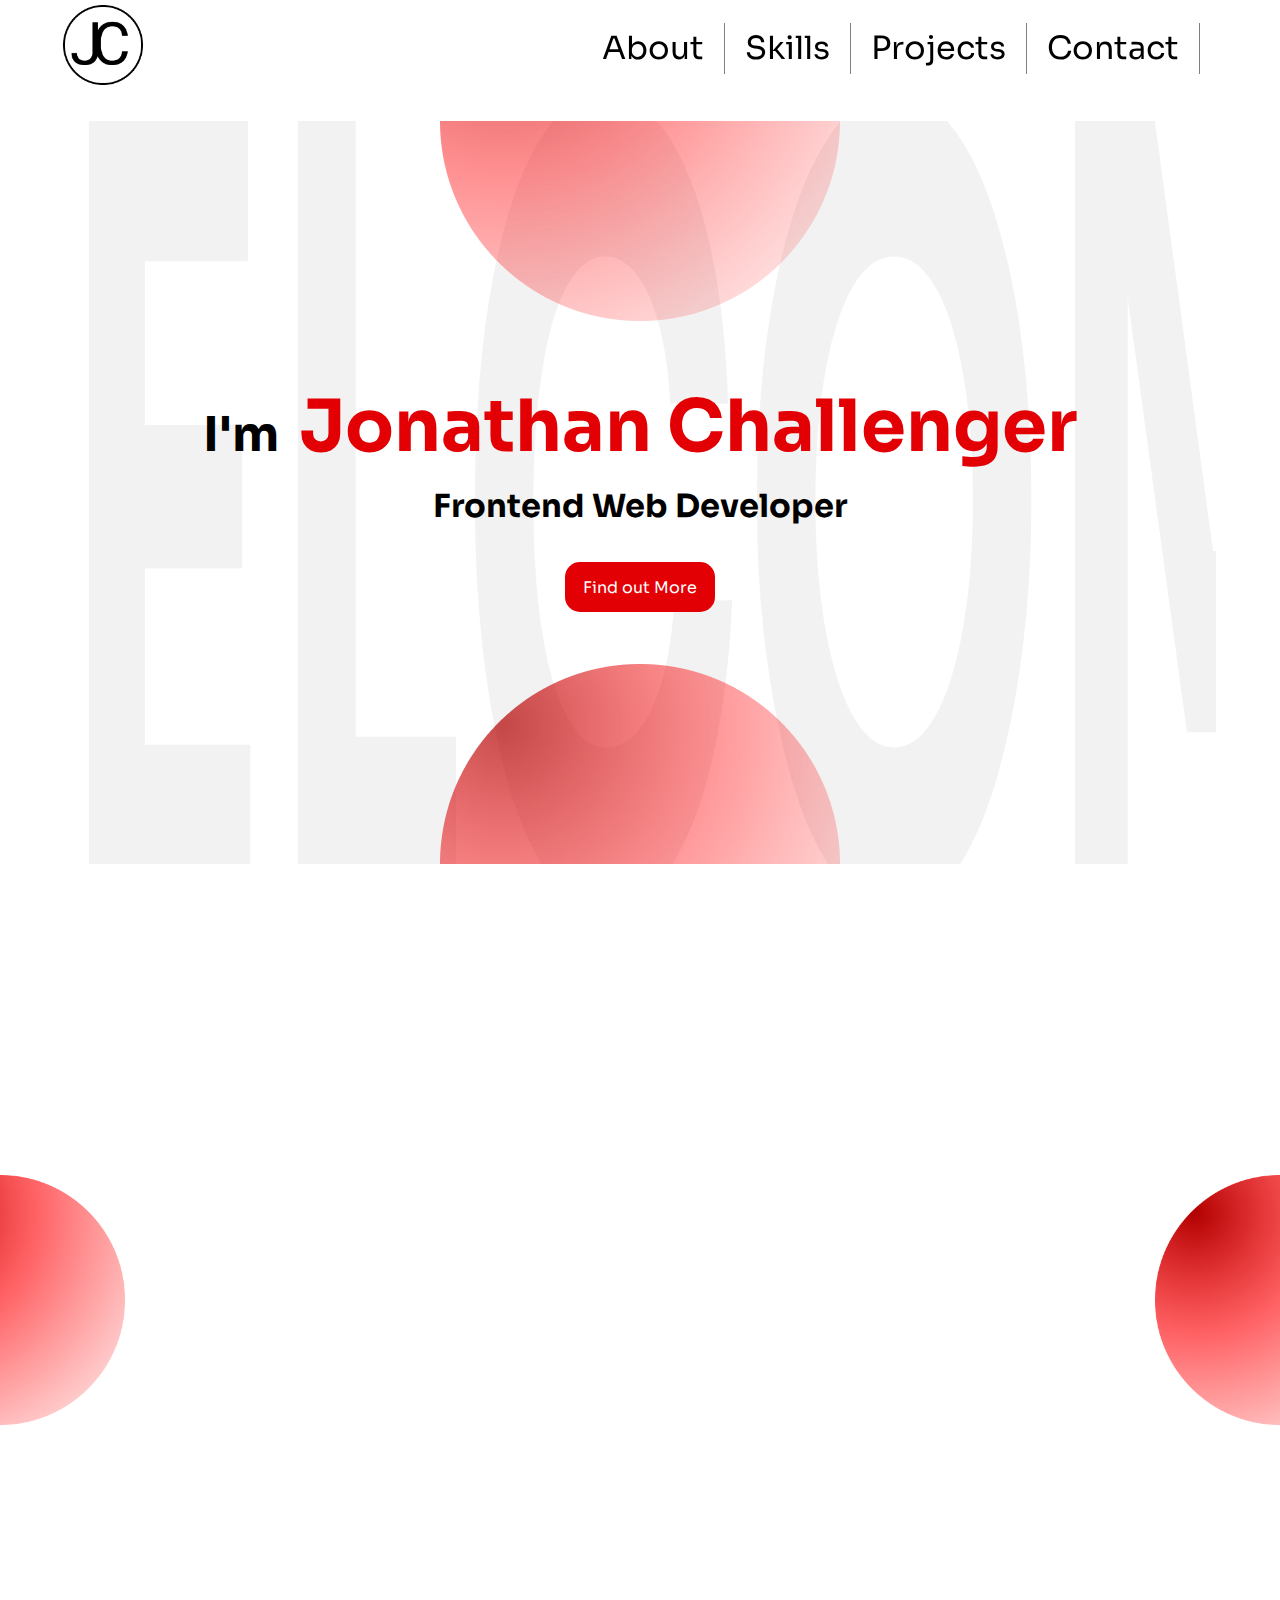
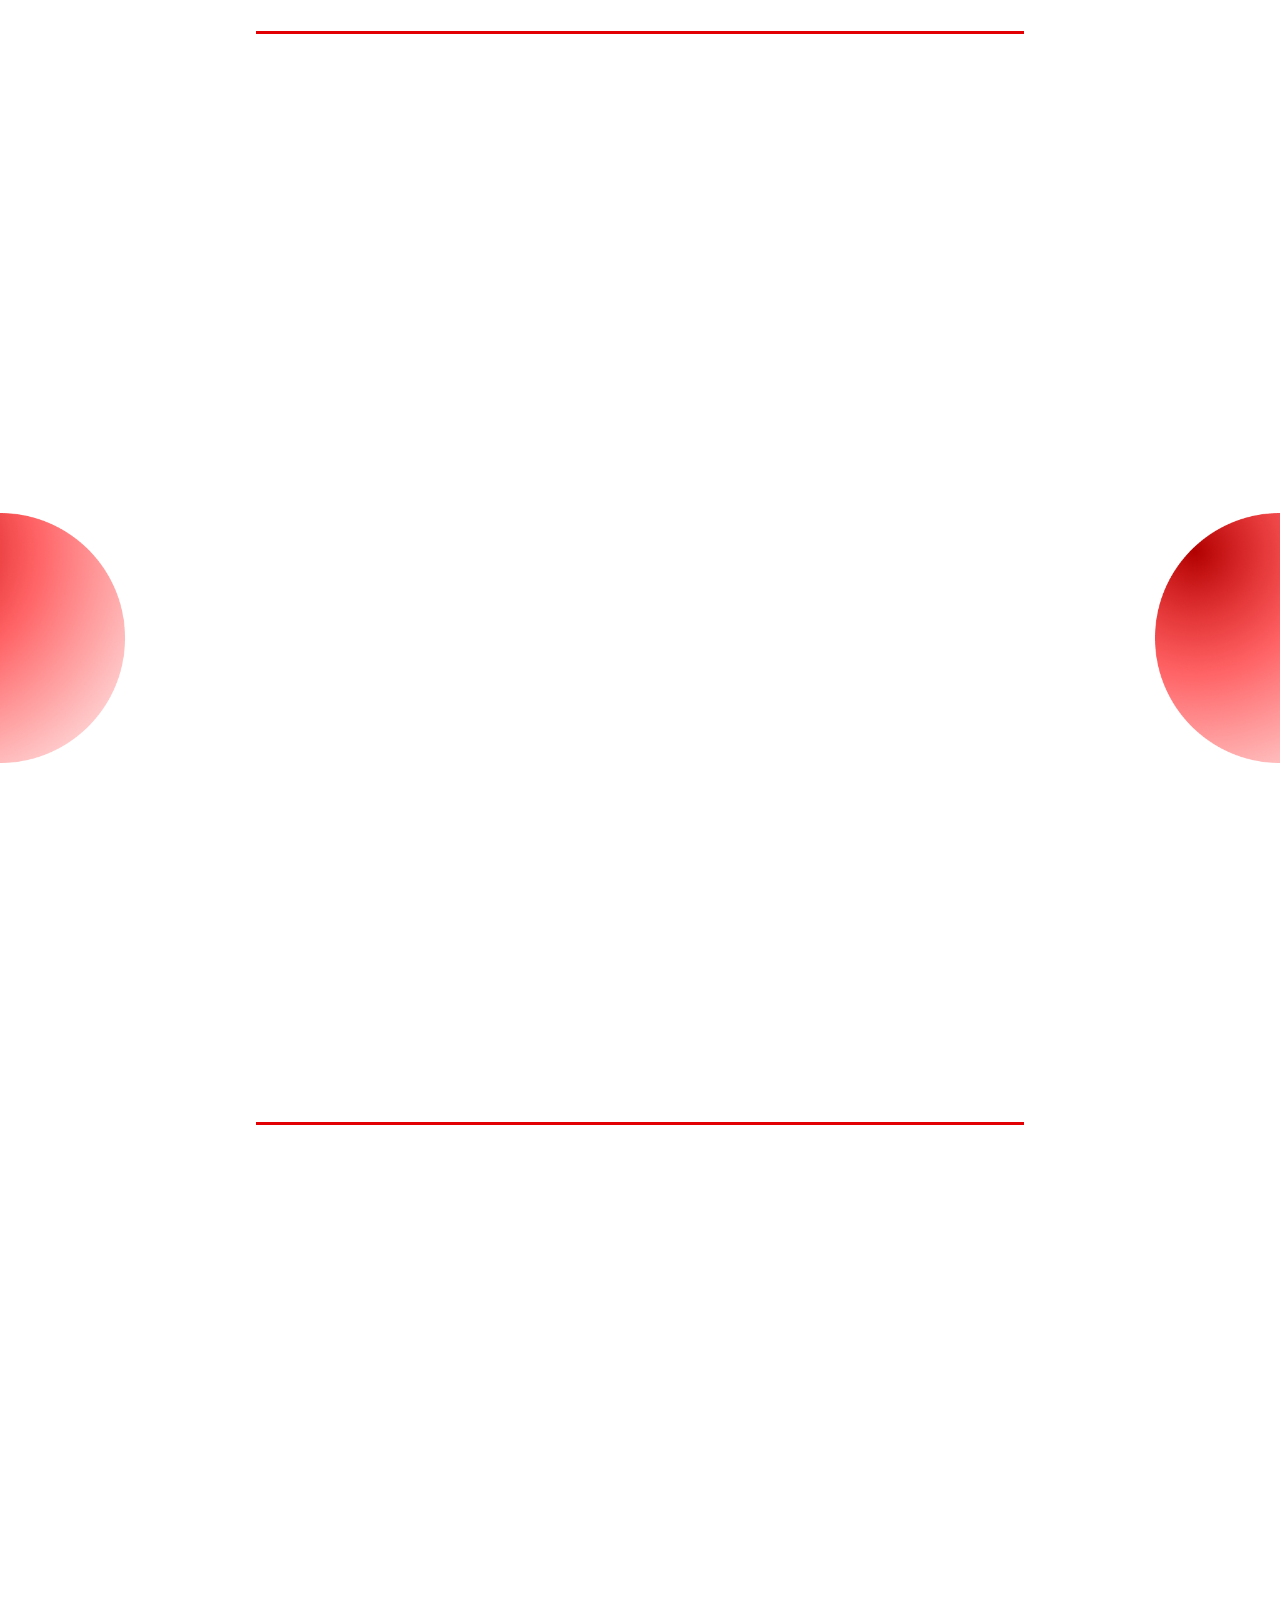
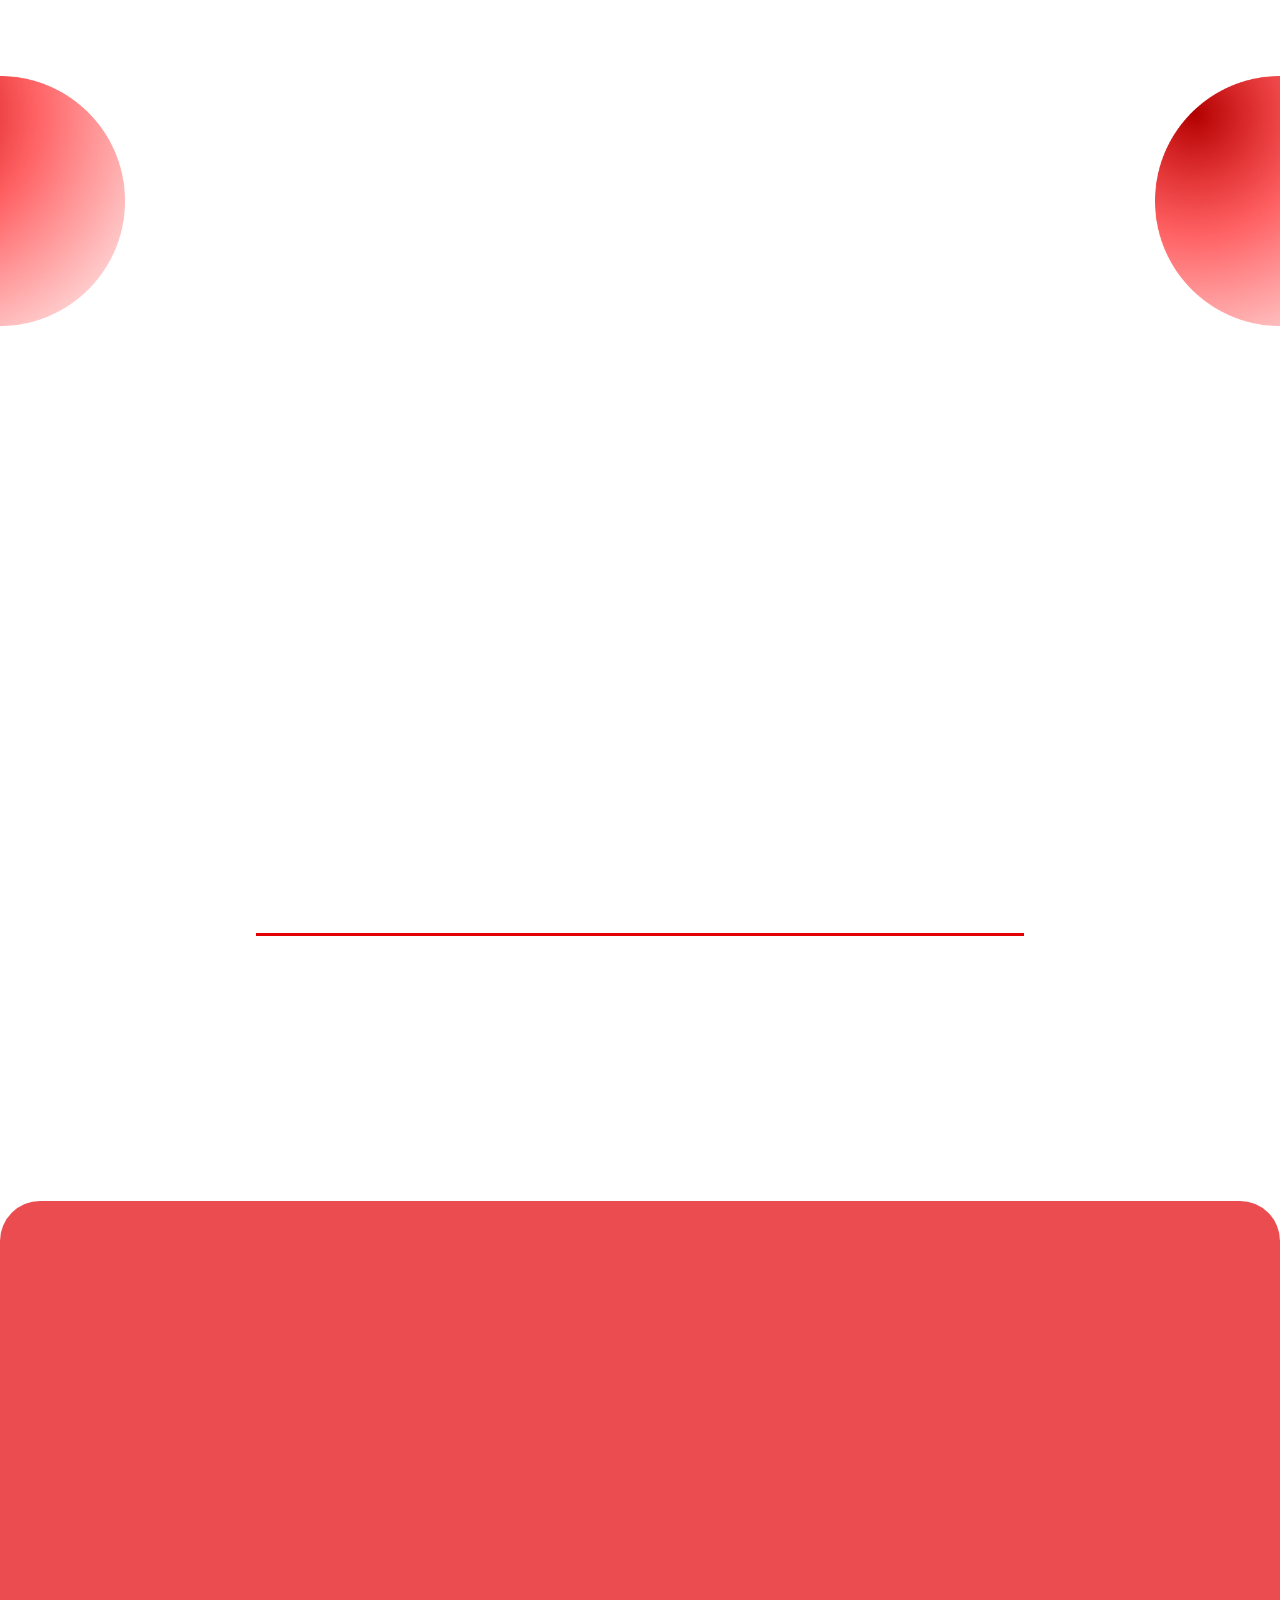
==== commit 973db368: "move aos animations to card-container to stop interferring with flipped animation" ====
--- a/main.html
+++ b/main.html
@@ -76,7 +76,7 @@
         <section id="about">
             <img src="/img/red-circle.png" alt="Red circle 5" class="red-circle5">
             <div class="content-cont">
-                <h1 data-aos="fade-down" data-aos-mirror="false">About</h1>
+                <h1 data-aos="fade-down">About</h1>
                 <div class="abt-content">
                     <div class="info" data-aos="fade-right" data-aos-delay="150">
                         <p>
@@ -103,10 +103,10 @@
         <section id="skills">
             <img src="/img/red-circle.png" alt="Red circle 5" class="red-circle5">
             <div class="content-cont">
-                <h1 data-aos="fade-down" data-aos-mirror="false">Skills</h1>
+                <h1 data-aos="fade-down">Skills</h1>
                 <div class="skills-container">
-                    <div class="card-container">
-                        <div class="item" id="python" data-aos="fade-left" data-aos-delay="200" data-aos-mirror="false">
+                    <div class="card-container" data-aos="fade-left" data-aos-delay="200">
+                        <div class="item" id="python">
                             <div class="front">
                                 <i class="fab fa-python fa-3x"></i>
                                 Python
@@ -117,8 +117,8 @@
                             </div>
                         </div>
                     </div>
-                    <div class="card-container">
-                        <div class="item" id="js" data-aos="fade-left" data-aos-delay="300" data-aos-mirror="false">
+                    <div class="card-container" data-aos="fade-left" data-aos-delay="300">
+                        <div class="item" id="js">
                             <div class="front">
                                 <i class="fab fa-js fa-3x"></i>
                                 Javascript
@@ -129,8 +129,8 @@
                             </div>
                         </div>
                     </div>
-                    <div class="card-container">
-                        <div class="item" id="html" data-aos="fade-left" data-aos-delay="400" data-aos-mirror="false">
+                    <div class="card-container" data-aos="fade-left" data-aos-delay="400">
+                        <div class="item" id="html">
                             <div class="front">
                                 <i class="fab fa-html5 fa-3x"></i>
                                 HTML5
@@ -141,8 +141,8 @@
                             </div>
                         </div>
                     </div>
-                    <div class="card-container">
-                        <div class="item" id="css" data-aos="fade-left" data-aos-delay="500" data-aos-mirror="false">
+                    <div class="card-container" data-aos="fade-left" data-aos-delay="500">
+                        <div class="item" id="css">
                             <div class="front">
                                 <i class="fab fa-css3-alt fa-3x"></i>
                                 CSS3
@@ -153,8 +153,8 @@
                             </div>
                         </div>
                     </div>
-                    <div class="card-container">
-                        <div class="item" id="sass" data-aos="fade-left" data-aos-delay="600" data-aos-mirror="false">
+                    <div class="card-container" data-aos="fade-left" data-aos-delay="600">
+                        <div class="item" id="sass">
                             <div class="front">
                                 <i class="fab fa-sass fa-3x"></i>
                                 SASS
@@ -165,8 +165,8 @@
                             </div>
                         </div>
                     </div>
-                    <div class="card-container">
-                        <div class="item" id="vue" data-aos="fade-left" data-aos-delay="700" data-aos-mirror="false">
+                    <div class="card-container" data-aos="fade-left" data-aos-delay="700">
+                        <div class="item" id="vue">
                             <div class="front">
                                 <i class="fab fa-vuejs fa-3x"></i>
                                 Vue.js
@@ -177,8 +177,8 @@
                             </div>
                         </div>
                     </div>
-                    <div class="card-container">
-                        <div class="item" id="git" data-aos="fade-left" data-aos-delay="800" data-aos-mirror="false">
+                    <div class="card-container" data-aos="fade-left" data-aos-delay="800">
+                        <div class="item" id="git">
                             <div class="front">
                                 <i class="fab fa-git fa-3x"></i>
                                 Git/Github
@@ -189,8 +189,8 @@
                             </div>
                         </div>
                     </div>
-                    <div class="card-container">
-                        <div class="item" id="brain" data-aos="fade-left" data-aos-delay="900" data-aos-mirror="false">
+                    <div class="card-container" data-aos="fade-left" data-aos-delay="900">
+                        <div class="item" id="brain">
                             <div class="front">
                                 <i class="fas fa-brain fa-3x"></i>
                                 Problem Solving
@@ -209,9 +209,9 @@
         <section id="work">
             <img src="/img/red-circle.png" alt="Red circle 5" class="red-circle5">
             <div class="content-cont">
-                <h1 data-aos="fade-down" data-aos-mirror="false">My Projects</h1>
+                <h1 data-aos="fade-down">My Projects</h1>
                 <div class="projects">
-                    <div class="project-cont" data-aos="fade-right" data-aos-delay="200" data-aos-mirror="false">
+                    <div class="project-cont" data-aos="fade-right" data-aos-delay="200">
                         <img src="/img/movie-website-re.png" alt="Movie-database-img" class="proj-img">
                         <img src="/img/movie-website-re2.png" alt="Movie-img-res" class="res-img">
                         <div class="extra-info">
@@ -227,7 +227,7 @@
                             <a href="https://github.com/Jonathan-Challenger/Web-Dev/tree/main/vue-projects/movie-app" target="_blank"><button>View Code <i class="fas fa-chevron-right"></i></button></a>
                         </div>
                     </div>
-                    <div class="project-cont" data-aos="fade-left" data-aos-delay="200" data-aos-mirror="false">
+                    <div class="project-cont" data-aos="fade-left" data-aos-delay="200">
                         <img src="/img/bookmark-re.png" alt="bookmark-app-img" class="proj-img">
                         <img src="/img/bookmark-re2.png" alt="Bookmark-img-res" class="res-img">
                         <div class="extra-info">
@@ -244,7 +244,7 @@
                             <a href="https://github.com/Jonathan-Challenger/Web-Dev/tree/main/vue-projects/bookmark-app" target="_blank"><button>View Code <i class="fas fa-chevron-right"></i> </button></a>
                         </div>
                     </div>
-                    <div class="project-cont" data-aos="fade-right" data-aos-delay="300" data-aos-mirror="false">
+                    <div class="project-cont" data-aos="fade-right" data-aos-delay="300">
                         <img src="/img/weather-re.png" alt="Weather-app-img" class="proj-img">
                         <img src="/img/weather-re2.png" alt="Weather-img-res" class="res-img">
                         <div class="extra-info">
@@ -260,7 +260,7 @@
                             <a href="https://github.com/Jonathan-Challenger/Web-Dev/tree/main/WeatherApp" target="_blank"><button>View Code <i class="fas fa-chevron-right"></i></button></a>
                         </div>
                     </div>
-                    <div class="project-cont" data-aos="fade-left" data-aos-delay="300" data-aos-mirror="false">
+                    <div class="project-cont" data-aos="fade-left" data-aos-delay="300">
                         <img src="/img/portfolio-re.png" alt="Portfolio-img" class="proj-img">
                         <img src="/img/portfolio-re2.png" alt="Portfolio-img-res" class="res-img">
                         <div class="extra-info">
@@ -284,21 +284,21 @@
 
         <!-- CONTACT SECTION -->
         <section id="contact">
-            <h1 data-aos="fade-down" data-aos-mirror="false">Contact Me</h1>
+            <h1 data-aos="fade-down">Contact Me</h1>
             <div class="contact-cont">
-                <form action="https://formsubmit.co/jonathan.challenger@gmail.com" method="POST">
+                <form action="https://formsubmit.co/jonathan.challenger@gmail.com" method="POST" data-aos="fade-down">
                     <input type="hidden" name="_subject" value="New message!">
                     <div class="conts">
-                        <input type="text" name="name" id="name" required oninvalid="this.setCustomValidity('Enter Name Here')" oninput="this.setCustomValidity('')" data-aos="fade-up" data-aos-delay="400">   
-                        <label for="name" class="label" data-aos="fade-down" data-aos-delay="700"><span>Name *</span></label>
+                        <input type="text" name="name" id="name" required oninvalid="this.setCustomValidity('Enter Name Here')" oninput="this.setCustomValidity('')">   
+                        <label for="name" class="label"><span>Name *</span></label>
                     </div>
                     <div class="conts">
-                        <input type="email" name="email" id="email" required oninvalid="this.setCustomValidity('Enter Email Here')" oninput="this.setCustomValidity('')" data-aos="fade-up" data-aos-delay="400"> 
-                        <label for="email" class="label" data-aos="fade-down" data-aos-delay="700"><span>Email Address *</span></label>
+                        <input type="email" name="email" id="email" required oninvalid="this.setCustomValidity('Enter Email Here')" oninput="this.setCustomValidity('')"> 
+                        <label for="email" class="label"><span>Email Address *</span></label>
                     </div>
                     <div class="mes-cont">
-                        <textarea type="text" name="message" id="message" cols="79" rows="13" required oninvalid="this.setCustomValidity('Enter Message Here')" oninput="this.setCustomValidity('')" data-aos="fade-up" data-aos-delay="400"></textarea>
-                        <label for="message" class="label message" data-aos="fade-down" data-aos-delay="700"><span>Message *</span></label>
+                        <textarea type="text" name="message" id="message" cols="79" rows="13" required oninvalid="this.setCustomValidity('Enter Message Here')" oninput="this.setCustomValidity('')"></textarea>
+                        <label for="message" class="label message"><span>Message *</span></label>
                     </div>
                     <button type="submit" data-aos="fade-up" data-aos-offset="0">Send</button>
                 </form>
@@ -319,10 +319,9 @@
     <script>
         $(function() {
             AOS.init({
-                offset: 300, 
+                offset: 200, 
                 duration: 1000,
-                mirror: true,
-                once: true
+                mirror: false,
             });
         });
     </script>
--- a/css/main.css
+++ b/css/main.css
@@ -1 +1 @@
-@import url("https://fonts.googleapis.com/css2?family=Sora&display=swap");@import url("https://fonts.googleapis.com/css2?family=Sora&display=swap");.navbar{z-index:1;position:fixed;top:0;width:calc(100% - 17px);background-color:rgba(255,255,255,0.8)}.navbar .fas{cursor:pointer;visibility:hidden}.navbar .fas:hover{animation:pulse 1.5s infinite}.navbar .navbar-container{display:flex;justify-content:space-between;align-items:center;padding:5px 0;margin:auto;width:90%}.navbar .navbar-container img{height:80px;width:80px;transition:transform 500ms ease}.navbar .navbar-container img:hover{transform:rotateZ(360deg)}.navbar .navbar-container .navbar-links{list-style:none;display:flex}.navbar .navbar-container .navbar-links .navbar-link-container{padding:0 20px;position:relative;border-right:1px solid rgba(0,0,0,0.5)}.navbar .navbar-container .navbar-links .navbar-link{text-decoration:none;color:black;font-size:2rem}.navbar .navbar-container .navbar-links .navbar-link:hover{color:#E30004}.navbar .navbar-container .navbar-links .navbar-link::after{content:'';height:3px;width:100%;position:absolute;bottom:-15px;left:0;background-color:#E30004;clip-path:inset(0 100% 0 0);transition:all 300ms ease}.navbar .navbar-container .navbar-links .navbar-link:hover::after{clip-path:inset(0 0 0 0)}@keyframes pulse{50%{transform:scale(1.1)}100%{transform:scale(1)}}@media screen and (max-width: 1700px){body #about{padding-top:97px;height:800px;margin-bottom:97px}body #skills{padding-top:97px;margin-bottom:97px}body #work{padding-top:97px}body .container .content .red-circle1{top:calc(50% - (500px/2));left:calc(500px / 2 * -1);height:500px;width:500px}body .container .content .red-circle2{top:calc(50% - (500px/2));right:calc(500px / 2 * -1);height:500px;width:500px}body #work .extra-info{font-size:15px}}@media screen and (max-width: 1400px){body #home{padding-top:85px;height:900px}body #about{padding-top:20px}body #skills{padding-top:97px;margin-bottom:97px;height:882px}body #work{padding-top:97px;height:1250px;margin-bottom:97px}.navbar .navbar-container{z-index:1}body .container .content{z-index:0}body .container .content .red-circle1{top:calc(400px / 2 * -1);left:calc(50% - (400px/2));height:400px;width:400px}body .container .content .red-circle2{top:calc(100% - (400px/2));left:calc(50% - (400px/2));height:400px;width:400px}body #skills .red-circle5{height:250px;width:250px;left:calc(250px / 2 * -1);top:calc(50% - (250px/2))}body #skills .red-circle6{height:250px;width:250px;right:calc(250px / 2 * -1);top:calc(50% - (250px/2))}body #skills .content-cont .skills-container{grid-template-columns:repeat(3, 1fr);padding:0}body #skills .content-cont::after{bottom:-20px}body #about .red-circle5{height:250px;width:250px;left:calc(250px / 2 * -1);top:calc(50% - (250px/2))}body #about .red-circle6{height:250px;width:250px;right:calc(250px / 2 * -1);top:calc(50% - (250px/2))}body #about .abt-content .info{width:100%}body #about .abt-content .img{display:none}body #work .red-circle5{height:250px;width:250px;left:calc(250px / 2 * -1);top:calc(50% - (250px/2))}body #work .red-circle6{height:250px;width:250px;right:calc(250px / 2 * -1);top:calc(50% - (250px/2))}body #work .projects{grid-template-columns:1fr}body #work .projects .extra-info{font-size:13px}body #work .projects .extra-info li{font-size:12px}body #work .projects .extra-info button{font-size:12px;height:40px;width:90px}}@media screen and (max-width: 800px){.navbar .fas{visibility:visible}.navbar{background-color:white;width:100%}.navbar .navbar-container{position:relative}.navbar .navbar-container .navbar-links{position:absolute;flex-direction:column;text-align:center;width:100%;top:6rem;clip-path:inset(0 0 100% 0);transition:all 800ms ease}.navbar .navbar-container .navbar-links .navbar-link-container{border-right:none;border-bottom:1px solid rgba(0,0,0,0.5);padding:0;padding:5px 0;cursor:pointer;background-color:white}.navbar .navbar-container .navbar-links .navbar-link-container:hover{background-color:#dadada}.navbar .navbar-container .navbar-links .navbar-link:hover::after{content:none}.navbar .navbar-container .navbar-links.open{clip-path:inset(0 0 0 0)}body #home{padding-top:97px;height:900px}body #about{padding-top:97px;height:950px}body #skills{height:1128px;padding-top:97px;margin-bottom:97px}body #work{padding-top:97px;height:1250px}body .container .content .red-circle1{top:calc(350px / 2 * -1);left:calc(50% - (350px/2));height:350px;width:350px}body .container .content .red-circle2{top:calc(100% - (350px/2));left:calc(50% - (350px/2));height:350px;width:350px}body .container .content h2{font-size:2.5rem}body .container .content .letter{font-size:4rem}body #skills .red-circle5{height:150px;width:150px;left:calc(150px / 2 * -1);top:calc(50% - (150px/2))}body #skills .red-circle6{height:150px;width:150px;right:calc(150px / 2 * -1);top:calc(50% - (150px/2))}body #skills .content-cont .skills-container{grid-template-columns:1fr 1fr;padding:0;row-gap:1em;column-gap:1.5em}body #skills .content-cont .skills-container .card-container{width:120px;height:180px}body #skills .content-cont .skills-container .card-container .item .front{font-size:1rem}body #skills .content-cont .skills-container .card-container .item .front i{margin-bottom:10px}body #skills .content-cont .skills-container .card-container .item .back{font-size:9px}body #skills .content-cont::after{bottom:-20px}body #about .red-circle5{height:150px;width:150px;left:calc(150px / 2 * -1);top:calc(50% - (150px/2))}body #about .red-circle6{height:150px;width:150px;right:calc(150px / 2 * -1);top:calc(50% - (150px/2))}body #about .info p{font-size:0.9rem}body #about .info a{font-size:0.9rem}body #work .red-circle5{height:150px;width:150px;left:calc(150px / 2 * -1);top:calc(50% - (150px/2))}body #work .red-circle6{height:150px;width:150px;right:calc(150px / 2 * -1);top:calc(50% - (150px/2))}body #work .proj-img{display:none}body #work .res-img{display:block}body #work .projects .extra-info li{margin:0 0.5em}}.container .content .red-circle1,.container .content .red-circle2{position:absolute;height:650px;width:650px;opacity:0.7;transition:all 400ms ease;cursor:pointer}.container .content .red-circle1:hover,.container .content .red-circle2:hover{transform:scale(1.05)}.red-circle5,.red-circle6{position:absolute;height:400px;width:400px;transition:all 400ms ease;cursor:pointer}.red-circle5:hover,.red-circle6:hover{transform:scale(1.05)}.content-cont{display:flex;flex-direction:column;width:60%;margin:auto;min-height:521px;text-align:center;position:relative}.content-cont::after{content:'';position:absolute;bottom:-60px;left:0;width:100%;background-color:#E30004;height:3px}.projects .project-cont .res-img{display:none;height:100%;width:100%;border-radius:40px}.container{width:90%;margin:auto;display:flex;align-items:center;justify-content:center;height:743px;overflow:hidden;position:relative}.container h1{color:rgba(0,0,0,0.05);font-size:22rem;text-align:center;transform:scale(1, 3);position:absolute;bottom:85px}.container .content{display:flex;align-items:center;justify-content:center;flex-direction:column;z-index:0}.container .content .red-circle1{top:calc(50% - (650px/2));left:calc(650px / 2 * -1)}.container .content .red-circle2{top:calc(50% - (650px/2));right:calc(650px / 2 * -1)}.container .content h2{font-size:3rem;line-height:1.5}.container .content .letter{display:inline-block;font-size:4.5rem;color:#E30004;cursor:pointer;margin-left:-10px}.container .content .letter.triggered{animation:squeeze 1s 100ms linear}.container .content #first{margin-left:10px}.container .content h3{font-size:2rem}.container .content .go-btn{height:50px;width:150px;cursor:pointer;font-family:'Sora', sans-serif;font-size:1rem;color:white;margin-top:30px;border-radius:15px;border:none;background-color:#E30004;transition:transform 300ms ease}.container .content .go-btn:hover{transform:scale(1.1)}@keyframes squeeze{15%{transform:scaleY(0.7) scaleX(0.9)}30%{transform:scaleY(1.3) scaleX(1.1)}45%{transform:scaleY(0.8) scaleX(0.9)}60%{transform:scaleY(1.2) scaleX(1.1)}75%{transform:scaleY(0.9) scaleX(0.9)}90%{transform:scaleY(1.1) scaleX(1.1)}100%{transform:scale(1)}}.abt-content{display:flex;height:100%;width:100%}.abt-content .info{width:50%;display:flex;flex-direction:column;align-items:center}.abt-content .img{width:50%}.abt-content p{font-size:1.1rem;text-align:left}.abt-content p .highlight{cursor:pointer;color:#E30004;position:relative}.abt-content p .highlight::before{content:'';height:11px;width:100%;position:absolute;bottom:0;left:0;background-color:#E30004;opacity:0.2;clip-path:inset(0 100% 0 0);transition:all 600ms ease}.abt-content p .highlight:hover::before{clip-path:inset(0 0 0 0)}.abt-content p .highlight::after{content:'';height:12px;width:100%;position:absolute;top:0;left:0;background-color:#7d0002;opacity:0.2;clip-path:inset(0 0 0 100%);transition:all 600ms ease}.abt-content p .highlight:hover::after{clip-path:inset(0 0 0 0)}.abt-content a{font-size:1.1rem;text-decoration:none;color:#E30004;position:relative;text-align:center;width:fit-content}.abt-content a:hover::after{clip-path:inset(0 0 0 0)}.abt-content a::after{content:'';height:3px;width:100%;position:absolute;bottom:-10px;left:0;background-color:#7d0002;clip-path:inset(0 100% 0 0);transition:all 600ms ease}.abt-content a:hover{color:#b00003}.red-circle5{left:calc(400px / 2 * -1);top:calc(50% - (400px/2))}.red-circle6{right:calc(400px / 2 * -1);top:calc(50% - (400px/2))}.content-cont h1{font-size:3rem;position:relative;margin-bottom:30px}.content-cont h1::after{content:'';position:absolute;bottom:-15px;left:0;width:100%;background-color:#E30004;height:3px}.content-cont .skills-container{display:grid;padding:10px 10px;grid-template-columns:repeat(4, 1fr);grid-auto-rows:213.5px;row-gap:2em;column-gap:3rem;justify-items:center}.content-cont .skills-container .card-container{width:180px;height:213.5px;perspective:1000px}.content-cont .skills-container .item{position:relative;width:100%;height:100%;cursor:pointer;border-radius:40px;transition:all 1000ms ease;transform-style:preserve-3d}.content-cont .skills-container .item .front,.content-cont .skills-container .item .back{width:100%;height:100%;position:absolute;display:flex;flex-direction:column;align-items:center;justify-content:center;font-size:1.5rem;text-align:center;backface-visibility:hidden;background-color:#dfdfdf;border-radius:40px;border:2px solid black;transition:all 400ms ease}.content-cont .skills-container .item .back{transform:rotateY(180deg);font-size:0.8rem;padding:5px 5px}.content-cont .skills-container .item i{margin-bottom:30px}.content-cont .skills-container .item.flipped{transform:rotateY(180deg)}.content-cont .skills-container .front:hover{animation:tilt 1s linear infinite}.content-cont .skills-container #python:hover i{color:#306998}.content-cont .skills-container #js:hover i{color:#f0db4f;background-color:#323330}.content-cont .skills-container #html:hover i{color:#e34c26}.content-cont .skills-container #css:hover i{color:#264de4}.content-cont .skills-container #sass:hover i{color:#c69}.content-cont .skills-container #vue:hover i{color:#42b883}.content-cont .skills-container #git:hover i{color:black}.content-cont .skills-container #brain:hover i{color:pink}@keyframes tilt{50%{box-shadow:-12px 3px 16px -4px rgba(0,0,0,0.51);transform:rotateY(15deg)}100%{transform:rotateY(0)}}.container .content .red-circle1,.container .content .red-circle2{position:absolute;height:650px;width:650px;opacity:0.7;transition:all 400ms ease;cursor:pointer}.container .content .red-circle1:hover,.container .content .red-circle2:hover{transform:scale(1.05)}.red-circle5,.red-circle6{position:absolute;height:400px;width:400px;transition:all 400ms ease;cursor:pointer}.red-circle5:hover,.red-circle6:hover{transform:scale(1.05)}.content-cont{display:flex;flex-direction:column;width:60%;margin:auto;min-height:521px;text-align:center;position:relative}.content-cont::after{content:'';position:absolute;bottom:-60px;left:0;width:100%;background-color:#E30004;height:3px}.projects .project-cont .res-img{display:none;height:100%;width:100%;border-radius:40px}.projects{display:grid;grid-template-columns:repeat(2, 1fr);grid-auto-rows:250px;gap:2em}.projects .project-cont{border:1px solid black;border-radius:40px;cursor:pointer;transition:all 500ms ease;position:relative;overflow:hidden}.projects .project-cont img{height:100%;width:100%;border-radius:40px}.projects .project-cont .extra-info{position:absolute;left:0;right:0;bottom:0;height:100%;background-color:rgba(227,0,4,0.9);color:white;border-radius:40px;padding:1em;transform:translateY(101%);transition:all 500ms ease;font-size:17px;display:flex;flex-flow:column}.projects .project-cont .extra-info .skills{display:flex;flex-flow:column;align-items:center;justify-content:center;margin:0.75em 0}.projects .project-cont .extra-info .skills ul{list-style:none;display:flex}.projects .project-cont .extra-info .skills ul li{font-size:14px;padding:0.5rem;margin:0 1em;border:1px solid white;border-radius:10px}.projects .project-cont .extra-info button{height:50px;cursor:pointer;border-radius:10px;border:none;background-color:white;color:black;font-family:'Sora', sans-serif;width:110px;transition:all 300ms ease;position:relative;font-size:15px}.projects .project-cont .extra-info i{transition:transform 300ms ease}.projects .project-cont .extra-info button::after{content:'';position:absolute;bottom:0;left:0;height:100%;width:100%;background-color:rgba(19,19,19,0.3);border-radius:10px;transition:all 300ms ease;opacity:0}.projects .project-cont .extra-info button:hover::after{opacity:1}.projects .project-cont .extra-info button:hover i{transform:translateX(5px)}.projects .project-cont:hover{transform:scale(1.05)}.projects .project-cont:hover .extra-info{transform:translateY(0)}h1{font-size:3rem;position:absolute;top:15%}.contact-cont{height:75%;background-color:rgba(227,0,4,0.7);width:100%;position:absolute;bottom:0;border-radius:40px 40px 0 0;display:flex;align-items:center;justify-content:space-evenly;flex-direction:column}.contact-cont form{width:30%}.contact-cont form .conts{position:relative;min-height:90px}.contact-cont form .mes-cont{min-height:285px;position:relative}.contact-cont form .label{color:black;position:absolute;padding-left:10px;top:37%;z-index:1;pointer-events:none;transition:all 300ms ease}.contact-cont form .message{color:black;position:absolute;padding-left:10px;z-index:1;top:10%}.contact-cont form input{position:absolute;top:calc(50% - 20px);width:100%;margin-bottom:25px;height:40px;font-family:'Sora', 'sans-serif';padding:0 8px;font-size:1rem;border-radius:10px;border:1px solid rgba(0,0,0,0.7);transition:all 300ms ease}.contact-cont form input:focus{outline:none;box-shadow:5px 4px 14px -3px #000000}.contact-cont form input:focus+.label,.contact-cont form input:valid+.label{transform:translateY(-150%)}.contact-cont form #message{position:absolute;top:25px;margin-bottom:25px;font-family:'Sora', 'sans-serif';resize:none;padding:5px 8px;font-size:1rem;width:100%;border-radius:10px;border:1px solid rgba(0,0,0,0.7);transition:all 300ms ease}.contact-cont form #message:focus{outline:none;box-shadow:5px 4px 14px -3px #000000}.contact-cont form #message:focus+.message,.contact-cont form #message:valid+.message{transform:translateY(-150%)}.contact-cont form button{height:40px;width:20%;border-radius:40px;cursor:pointer;margin-top:60px;margin-left:calc(50% - 55px);font-family:'Sora', sans-serif;border:1px solid rgba(0,0,0,0.7);background-color:white;transition:all 300ms ease;font-size:1rem}.contact-cont form button:hover{box-shadow:5px 4px 14px -3px #000000;transform:scale(1.05)}.contact-cont .link-container{margin-top:15px}.contact-cont .link-container i{margin:0 20px;color:rgba(0,0,0,0.6);transition:all 300ms ease}.contact-cont .link-container i:hover{color:black}.contact-cont #up-arrow{position:absolute;right:5%;bottom:5%;cursor:pointer;transition:all 500ms ease;color:black}.contact-cont #up-arrow:hover{transform:rotateZ(360deg)}*{box-sizing:border-box;padding:0;margin:0}body{line-height:1.6;font-family:'Sora', sans-serif}.page{width:100%;height:100%;overflow-y:scroll;overflow-x:hidden}section{width:100%;height:100vh;display:flex;align-items:center;justify-content:center;position:relative}::-webkit-scrollbar{width:10px}::-webkit-scrollbar-track{border:1px solid rgba(0,0,0,0.1)}::-webkit-scrollbar-thumb{background:#E30004}::-webkit-scrollbar-thumb:hover{background:#b30000}
+@import url("https://fonts.googleapis.com/css2?family=Sora&display=swap");@import url("https://fonts.googleapis.com/css2?family=Sora&display=swap");.navbar{z-index:1;position:fixed;top:0;width:calc(100% - 17px);background-color:rgba(255,255,255,0.8)}.navbar .fas{cursor:pointer;visibility:hidden}.navbar .fas:hover{animation:pulse 1.5s infinite}.navbar .navbar-container{display:flex;justify-content:space-between;align-items:center;padding:5px 0;margin:auto;width:90%}.navbar .navbar-container img{height:80px;width:80px;transition:transform 500ms ease}.navbar .navbar-container img:hover{transform:rotateZ(360deg)}.navbar .navbar-container .navbar-links{list-style:none;display:flex}.navbar .navbar-container .navbar-links .navbar-link-container{padding:0 20px;position:relative;border-right:1px solid rgba(0,0,0,0.5)}.navbar .navbar-container .navbar-links .navbar-link{text-decoration:none;color:black;font-size:2rem}.navbar .navbar-container .navbar-links .navbar-link:hover{color:#E30004}.navbar .navbar-container .navbar-links .navbar-link::after{content:'';height:3px;width:100%;position:absolute;bottom:-15px;left:0;background-color:#E30004;clip-path:inset(0 100% 0 0);transition:all 300ms ease}.navbar .navbar-container .navbar-links .navbar-link:hover::after{clip-path:inset(0 0 0 0)}@keyframes pulse{50%{transform:scale(1.1)}100%{transform:scale(1)}}@media (min-width: 1700px){body #contact{height:900px}}@media screen and (max-width: 1700px){body #about{padding-top:97px;height:800px;margin-bottom:97px}body #skills{padding-top:97px;margin-bottom:97px}body #work{padding-top:97px;margin-bottom:97px}body #contact{padding-top:97px;height:900px}body .container .content .red-circle1{top:calc(50% - (500px/2));left:calc(500px / 2 * -1);height:500px;width:500px}body .container .content .red-circle2{top:calc(50% - (500px/2));right:calc(500px / 2 * -1);height:500px;width:500px}body #work .extra-info{font-size:15px}}@media screen and (max-width: 1400px){body #home{padding-top:85px;height:900px}body #about{padding-top:20px}body #skills{padding-top:97px;margin-bottom:97px;height:882px}body #work{padding-top:97px;height:1250px;margin-bottom:150px}.navbar .navbar-container{z-index:1}body .container .content{z-index:0}body .container .content .red-circle1{top:calc(400px / 2 * -1);left:calc(50% - (400px/2));height:400px;width:400px}body .container .content .red-circle2{top:calc(100% - (400px/2));left:calc(50% - (400px/2));height:400px;width:400px}body #skills .red-circle5{height:250px;width:250px;left:calc(250px / 2 * -1);top:calc(50% - (250px/2))}body #skills .red-circle6{height:250px;width:250px;right:calc(250px / 2 * -1);top:calc(50% - (250px/2))}body #skills .content-cont .skills-container{grid-template-columns:repeat(3, 1fr);padding:0}body #skills .content-cont::after{bottom:-20px}body #about .red-circle5{height:250px;width:250px;left:calc(250px / 2 * -1);top:calc(50% - (250px/2))}body #about .red-circle6{height:250px;width:250px;right:calc(250px / 2 * -1);top:calc(50% - (250px/2))}body #about .abt-content .info{width:100%}body #about .abt-content .img{display:none}body #work .red-circle5{height:250px;width:250px;left:calc(250px / 2 * -1);top:calc(50% - (250px/2))}body #work .red-circle6{height:250px;width:250px;right:calc(250px / 2 * -1);top:calc(50% - (250px/2))}body #work .projects{grid-template-columns:1fr}body #work .projects .extra-info{font-size:13px}body #work .projects .extra-info li{font-size:12px}body #work .projects .extra-info button{font-size:12px;height:40px;width:90px}body #contact .contact-cont form{width:40%}body #contact .contact-cont form button{width:30%}}@media screen and (max-width: 800px){.navbar .fas{visibility:visible}.navbar{background-color:white;width:100%}.navbar .navbar-container{position:relative}.navbar .navbar-container .navbar-links{position:absolute;flex-direction:column;text-align:center;width:100%;top:6rem;clip-path:inset(0 0 100% 0);transition:all 800ms ease}.navbar .navbar-container .navbar-links .navbar-link-container{border-right:none;border-bottom:1px solid rgba(0,0,0,0.5);padding:0;padding:5px 0;cursor:pointer;background-color:white}.navbar .navbar-container .navbar-links .navbar-link-container:hover{background-color:#dadada}.navbar .navbar-container .navbar-links .navbar-link:hover::after{content:none}.navbar .navbar-container .navbar-links.open{clip-path:inset(0 0 0 0)}body #home{padding-top:97px;height:900px}body #about{padding-top:97px;height:950px}body #skills{height:1128px;padding-top:97px;margin-bottom:97px}body #work{padding-top:97px;height:1250px}body .container .content .red-circle1{top:calc(350px / 2 * -1);left:calc(50% - (350px/2));height:350px;width:350px}body .container .content .red-circle2{top:calc(100% - (350px/2));left:calc(50% - (350px/2));height:350px;width:350px}body .container .content h2{font-size:2.5rem}body .container .content .letter{font-size:4rem}body #skills .red-circle5{height:150px;width:150px;left:calc(150px / 2 * -1);top:calc(50% - (150px/2))}body #skills .red-circle6{height:150px;width:150px;right:calc(150px / 2 * -1);top:calc(50% - (150px/2))}body #skills .content-cont .skills-container{grid-template-columns:1fr 1fr;padding:0;row-gap:1em;column-gap:1.5em}body #skills .content-cont .skills-container .card-container{width:120px;height:180px}body #skills .content-cont .skills-container .card-container .item .front{font-size:1rem}body #skills .content-cont .skills-container .card-container .item .front i{margin-bottom:10px}body #skills .content-cont .skills-container .card-container .item .back{font-size:9px}body #skills .content-cont::after{bottom:-20px}body #about .red-circle5{height:150px;width:150px;left:calc(150px / 2 * -1);top:calc(50% - (150px/2))}body #about .red-circle6{height:150px;width:150px;right:calc(150px / 2 * -1);top:calc(50% - (150px/2))}body #about .info p{font-size:0.9rem}body #about .info a{font-size:0.9rem}body #work .red-circle5{height:150px;width:150px;left:calc(150px / 2 * -1);top:calc(50% - (150px/2))}body #work .red-circle6{height:150px;width:150px;right:calc(150px / 2 * -1);top:calc(50% - (150px/2))}body #work .proj-img{display:none}body #work .res-img{display:block}body #work .projects .extra-info li{margin:0 0.5em}body #contact .contact-cont form{width:60%}body #contact .contact-cont form button{width:40%}}.container .content .red-circle1,.container .content .red-circle2{position:absolute;height:650px;width:650px;opacity:0.7;transition:all 400ms ease;cursor:pointer}.container .content .red-circle1:hover,.container .content .red-circle2:hover{transform:scale(1.05)}.red-circle5,.red-circle6{position:absolute;height:400px;width:400px;transition:all 400ms ease;cursor:pointer}.red-circle5:hover,.red-circle6:hover{transform:scale(1.05)}.content-cont{display:flex;flex-direction:column;width:60%;margin:auto;min-height:521px;text-align:center;position:relative}.content-cont::after{content:'';position:absolute;bottom:-60px;left:0;width:100%;background-color:#E30004;height:3px}.projects .project-cont .res-img{display:none;height:100%;width:100%;border-radius:40px}.container{width:90%;margin:auto;display:flex;align-items:center;justify-content:center;height:743px;overflow:hidden;position:relative}.container h1{color:rgba(0,0,0,0.05);font-size:22rem;text-align:center;transform:scale(1, 3);position:absolute;bottom:85px}.container .content{display:flex;align-items:center;justify-content:center;flex-direction:column;z-index:0}.container .content .red-circle1{top:calc(50% - (650px/2));left:calc(650px / 2 * -1)}.container .content .red-circle2{top:calc(50% - (650px/2));right:calc(650px / 2 * -1)}.container .content h2{font-size:3rem;line-height:1.5}.container .content .letter{display:inline-block;font-size:4.5rem;color:#E30004;cursor:pointer;margin-left:-10px}.container .content .letter.triggered{animation:squeeze 1s 100ms linear}.container .content #first{margin-left:10px}.container .content h3{font-size:2rem}.container .content .go-btn{height:50px;width:150px;cursor:pointer;font-family:'Sora', sans-serif;font-size:1rem;color:white;margin-top:30px;border-radius:15px;border:none;background-color:#E30004;transition:transform 300ms ease}.container .content .go-btn:hover{transform:scale(1.1)}@keyframes squeeze{15%{transform:scaleY(0.7) scaleX(0.9)}30%{transform:scaleY(1.3) scaleX(1.1)}45%{transform:scaleY(0.8) scaleX(0.9)}60%{transform:scaleY(1.2) scaleX(1.1)}75%{transform:scaleY(0.9) scaleX(0.9)}90%{transform:scaleY(1.1) scaleX(1.1)}100%{transform:scale(1)}}.abt-content{display:flex;height:100%;width:100%}.abt-content .info{width:50%;display:flex;flex-direction:column;align-items:center}.abt-content .img{width:50%}.abt-content p{font-size:1.1rem;text-align:left}.abt-content p .highlight{cursor:pointer;color:#E30004;position:relative}.abt-content p .highlight::before{content:'';height:11px;width:100%;position:absolute;bottom:0;left:0;background-color:#E30004;opacity:0.2;clip-path:inset(0 100% 0 0);transition:all 600ms ease}.abt-content p .highlight:hover::before{clip-path:inset(0 0 0 0)}.abt-content p .highlight::after{content:'';height:12px;width:100%;position:absolute;top:0;left:0;background-color:#7d0002;opacity:0.2;clip-path:inset(0 0 0 100%);transition:all 600ms ease}.abt-content p .highlight:hover::after{clip-path:inset(0 0 0 0)}.abt-content a{font-size:1.1rem;text-decoration:none;color:#E30004;position:relative;text-align:center;width:fit-content}.abt-content a:hover::after{clip-path:inset(0 0 0 0)}.abt-content a::after{content:'';height:3px;width:100%;position:absolute;bottom:-10px;left:0;background-color:#7d0002;clip-path:inset(0 100% 0 0);transition:all 600ms ease}.abt-content a:hover{color:#b00003}.red-circle5{left:calc(400px / 2 * -1);top:calc(50% - (400px/2))}.red-circle6{right:calc(400px / 2 * -1);top:calc(50% - (400px/2))}.content-cont h1{font-size:3rem;position:relative;margin-bottom:30px}.content-cont h1::after{content:'';position:absolute;bottom:-15px;left:0;width:100%;background-color:#E30004;height:3px}.content-cont .skills-container{display:grid;padding:10px 10px;grid-template-columns:repeat(4, 1fr);grid-auto-rows:213.5px;row-gap:2em;column-gap:3rem;justify-items:center}.content-cont .skills-container .card-container{width:180px;height:213.5px;perspective:1000px}.content-cont .skills-container .item{position:relative;width:100%;height:100%;cursor:pointer;border-radius:40px;transition:all 1000ms ease;transform-style:preserve-3d}.content-cont .skills-container .item .front,.content-cont .skills-container .item .back{width:100%;height:100%;position:absolute;display:flex;flex-direction:column;align-items:center;justify-content:center;font-size:1.5rem;text-align:center;backface-visibility:hidden;background-color:#dfdfdf;border-radius:40px;border:2px solid black;transition:all 400ms ease}.content-cont .skills-container .item .back{transform:rotateY(180deg);font-size:0.8rem;padding:5px 5px}.content-cont .skills-container .item i{margin-bottom:30px}.content-cont .skills-container .item.flipped{transform:rotateY(180deg)}.content-cont .skills-container .front:hover{animation:tilt 1s linear infinite}.content-cont .skills-container #python:hover i{color:#306998}.content-cont .skills-container #js:hover i{color:#f0db4f;background-color:#323330}.content-cont .skills-container #html:hover i{color:#e34c26}.content-cont .skills-container #css:hover i{color:#264de4}.content-cont .skills-container #sass:hover i{color:#c69}.content-cont .skills-container #vue:hover i{color:#42b883}.content-cont .skills-container #git:hover i{color:black}.content-cont .skills-container #brain:hover i{color:pink}@keyframes tilt{50%{box-shadow:-12px 3px 16px -4px rgba(0,0,0,0.51);transform:rotateY(15deg)}100%{transform:rotateY(0)}}.container .content .red-circle1,.container .content .red-circle2{position:absolute;height:650px;width:650px;opacity:0.7;transition:all 400ms ease;cursor:pointer}.container .content .red-circle1:hover,.container .content .red-circle2:hover{transform:scale(1.05)}.red-circle5,.red-circle6{position:absolute;height:400px;width:400px;transition:all 400ms ease;cursor:pointer}.red-circle5:hover,.red-circle6:hover{transform:scale(1.05)}.content-cont{display:flex;flex-direction:column;width:60%;margin:auto;min-height:521px;text-align:center;position:relative}.content-cont::after{content:'';position:absolute;bottom:-60px;left:0;width:100%;background-color:#E30004;height:3px}.projects .project-cont .res-img{display:none;height:100%;width:100%;border-radius:40px}.projects{display:grid;grid-template-columns:repeat(2, 1fr);grid-auto-rows:250px;gap:2em}.projects .project-cont{border:1px solid black;border-radius:40px;cursor:pointer;transition:all 500ms ease;position:relative;overflow:hidden}.projects .project-cont img{height:100%;width:100%;border-radius:40px}.projects .project-cont .extra-info{position:absolute;left:0;right:0;bottom:0;height:100%;background-color:rgba(227,0,4,0.9);color:white;border-radius:40px;padding:1em;transform:translateY(101%);transition:all 500ms ease;font-size:17px;display:flex;flex-flow:column}.projects .project-cont .extra-info .skills{display:flex;flex-flow:column;align-items:center;justify-content:center;margin:0.75em 0}.projects .project-cont .extra-info .skills ul{list-style:none;display:flex}.projects .project-cont .extra-info .skills ul li{font-size:14px;padding:0.5rem;margin:0 1em;border:1px solid white;border-radius:10px}.projects .project-cont .extra-info button{height:50px;cursor:pointer;border-radius:10px;border:none;background-color:white;color:black;font-family:'Sora', sans-serif;width:110px;transition:all 300ms ease;position:relative;font-size:15px}.projects .project-cont .extra-info i{transition:transform 300ms ease}.projects .project-cont .extra-info button::after{content:'';position:absolute;bottom:0;left:0;height:100%;width:100%;background-color:rgba(19,19,19,0.3);border-radius:10px;transition:all 300ms ease;opacity:0}.projects .project-cont .extra-info button:hover::after{opacity:1}.projects .project-cont .extra-info button:hover i{transform:translateX(5px)}.projects .project-cont:hover{transform:scale(1.05)}.projects .project-cont:hover .extra-info{transform:translateY(0)}h1{font-size:3rem;position:absolute;top:15%}.contact-cont{height:75%;background-color:rgba(227,0,4,0.7);width:100%;position:absolute;bottom:0;border-radius:40px 40px 0 0;display:flex;align-items:center;justify-content:space-evenly;flex-direction:column}.contact-cont form{width:30%}.contact-cont form .conts{position:relative;min-height:90px}.contact-cont form .mes-cont{min-height:285px;position:relative}.contact-cont form .label{color:black;position:absolute;padding-left:10px;top:37%;z-index:1;pointer-events:none;transition:all 300ms ease}.contact-cont form .message{color:black;position:absolute;padding-left:10px;z-index:1;top:10%}.contact-cont form input{position:absolute;top:calc(50% - 20px);width:100%;margin-bottom:25px;height:40px;font-family:'Sora', 'sans-serif';padding:0 8px;font-size:1rem;border-radius:10px;border:1px solid rgba(0,0,0,0.7);transition:all 300ms ease}.contact-cont form input:focus{outline:none;box-shadow:5px 4px 14px -3px #000000}.contact-cont form input:focus+.label,.contact-cont form input:valid+.label{transform:translateY(-150%)}.contact-cont form #message{position:absolute;top:25px;margin-bottom:25px;font-family:'Sora', 'sans-serif';resize:none;padding:5px 8px;font-size:1rem;width:100%;border-radius:10px;border:1px solid rgba(0,0,0,0.7);transition:all 300ms ease}.contact-cont form #message:focus{outline:none;box-shadow:5px 4px 14px -3px #000000}.contact-cont form #message:focus+.message,.contact-cont form #message:valid+.message{transform:translateY(-150%)}.contact-cont form button{height:40px;width:20%;border-radius:40px;cursor:pointer;margin-top:60px;margin-left:calc(50% - 55px);font-family:'Sora', sans-serif;border:1px solid rgba(0,0,0,0.7);background-color:white;transition:all 300ms ease;font-size:1rem}.contact-cont form button:hover{box-shadow:5px 4px 14px -3px #000000;transform:scale(1.05)}.contact-cont .link-container{margin-top:15px}.contact-cont .link-container i{margin:0 20px;color:rgba(0,0,0,0.6);transition:all 300ms ease}.contact-cont .link-container i:hover{color:black}.contact-cont #up-arrow{position:absolute;right:5%;bottom:5%;cursor:pointer;transition:all 500ms ease;color:black}.contact-cont #up-arrow:hover{transform:rotateZ(360deg)}*{box-sizing:border-box;padding:0;margin:0}body{line-height:1.6;font-family:'Sora', sans-serif;overflow-y:scroll;overflow-x:hidden}.page{width:100%;height:100%}section{width:100%;height:100vh;display:flex;align-items:center;justify-content:center;position:relative}::-webkit-scrollbar{width:10px}::-webkit-scrollbar-track{border:1px solid rgba(0,0,0,0.1)}::-webkit-scrollbar-thumb{background:#E30004}::-webkit-scrollbar-thumb:hover{background:#b30000}
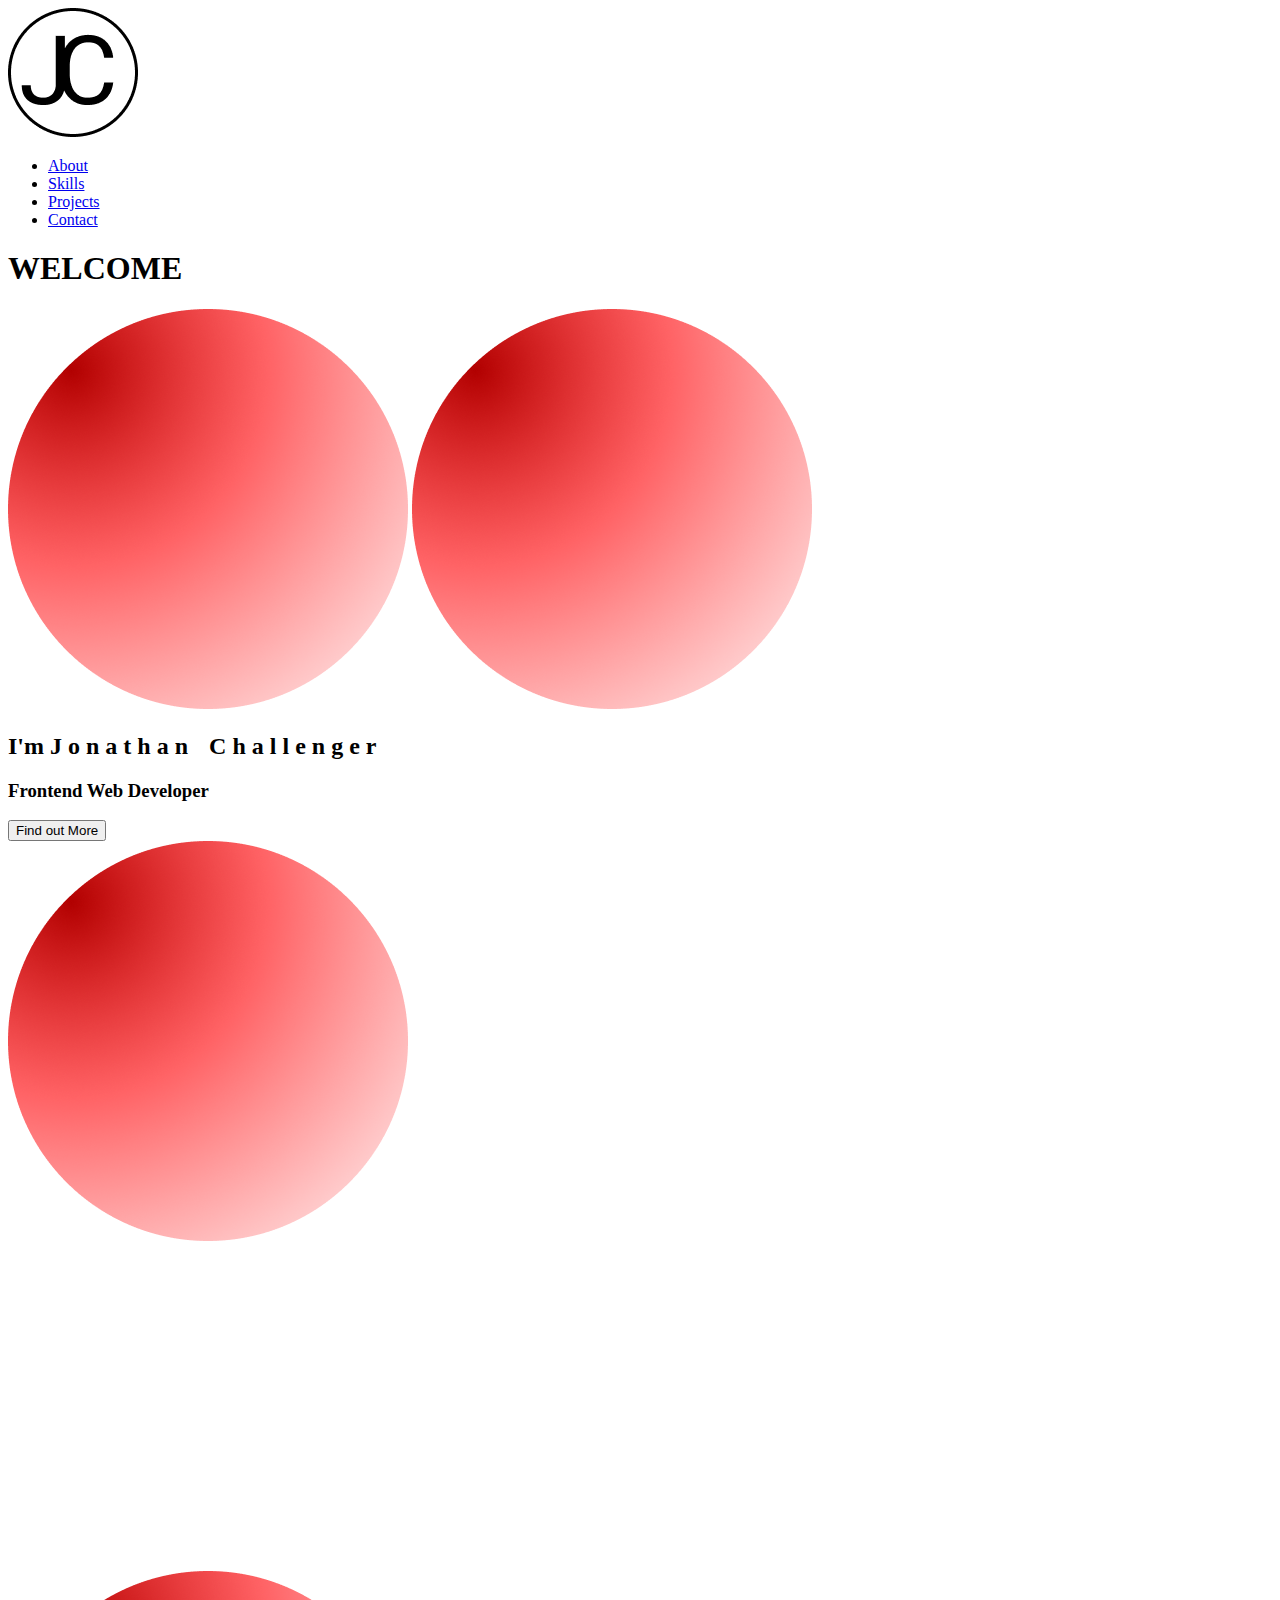
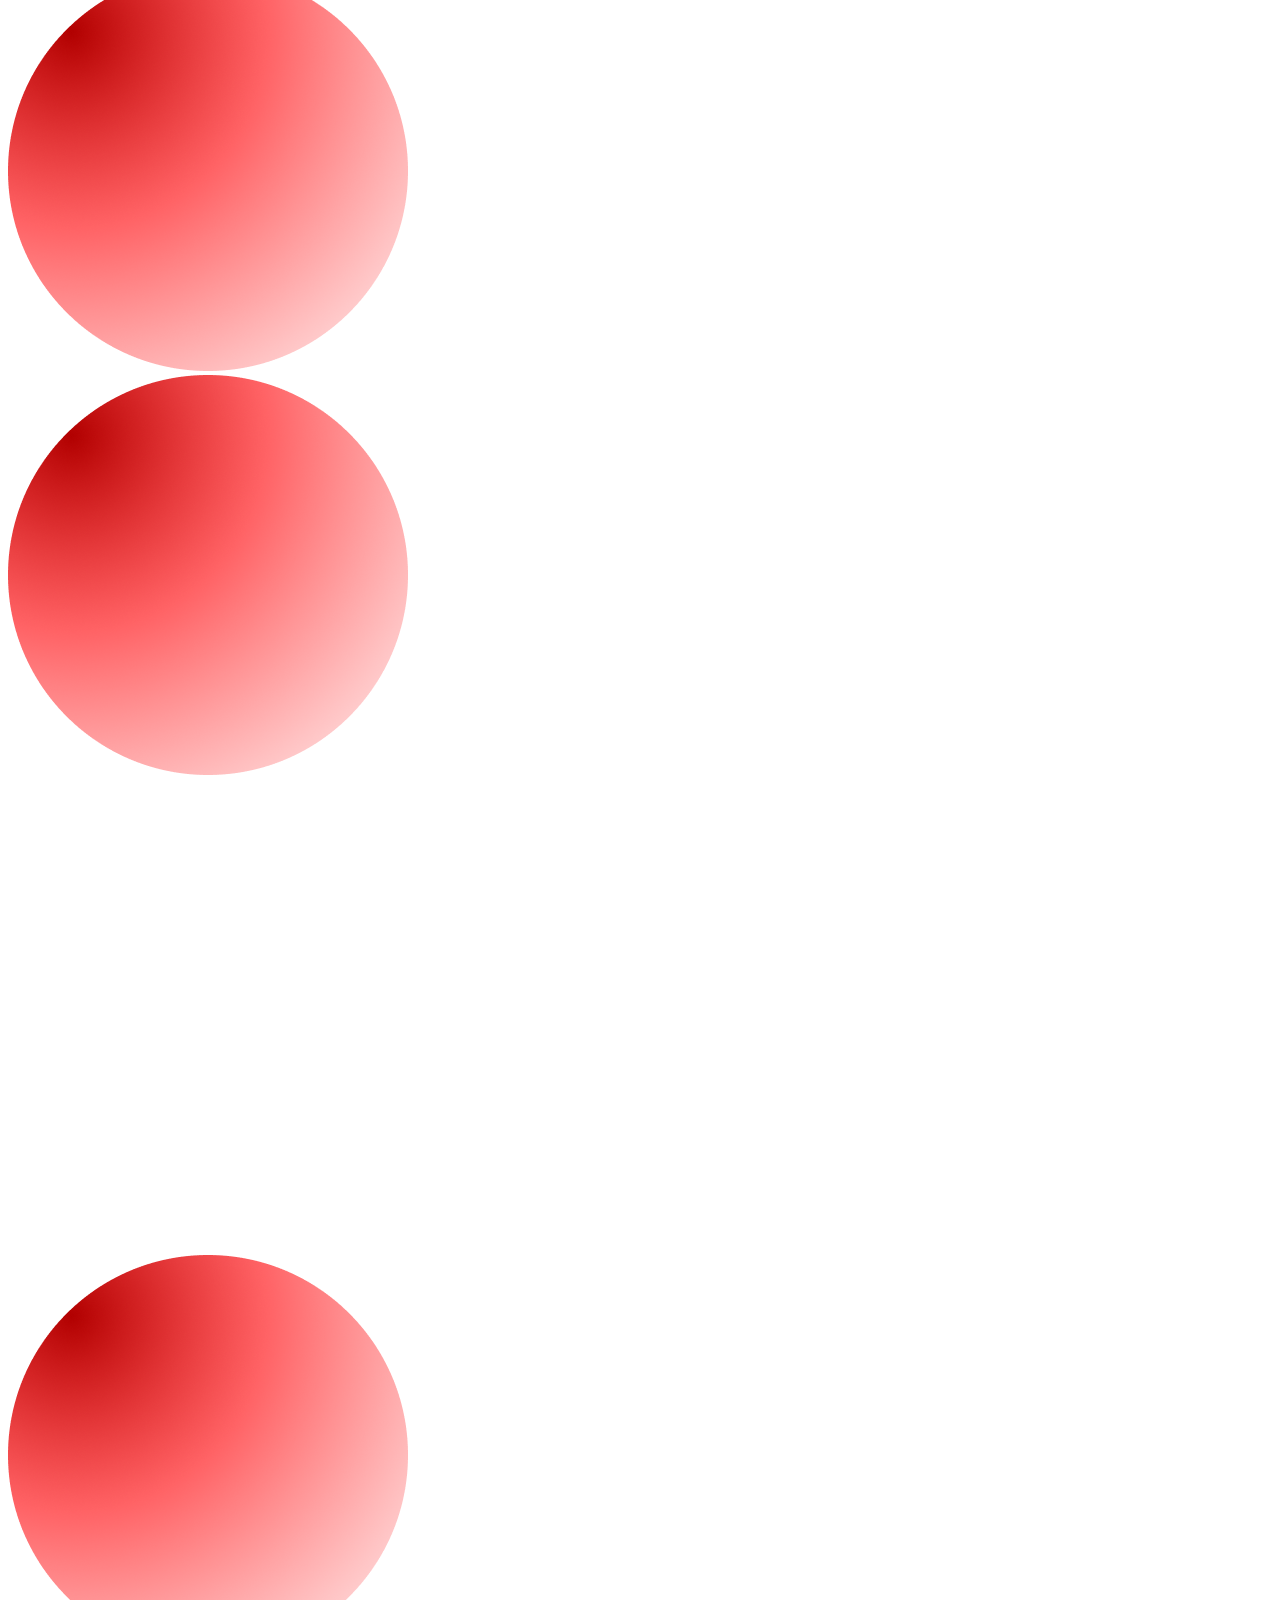
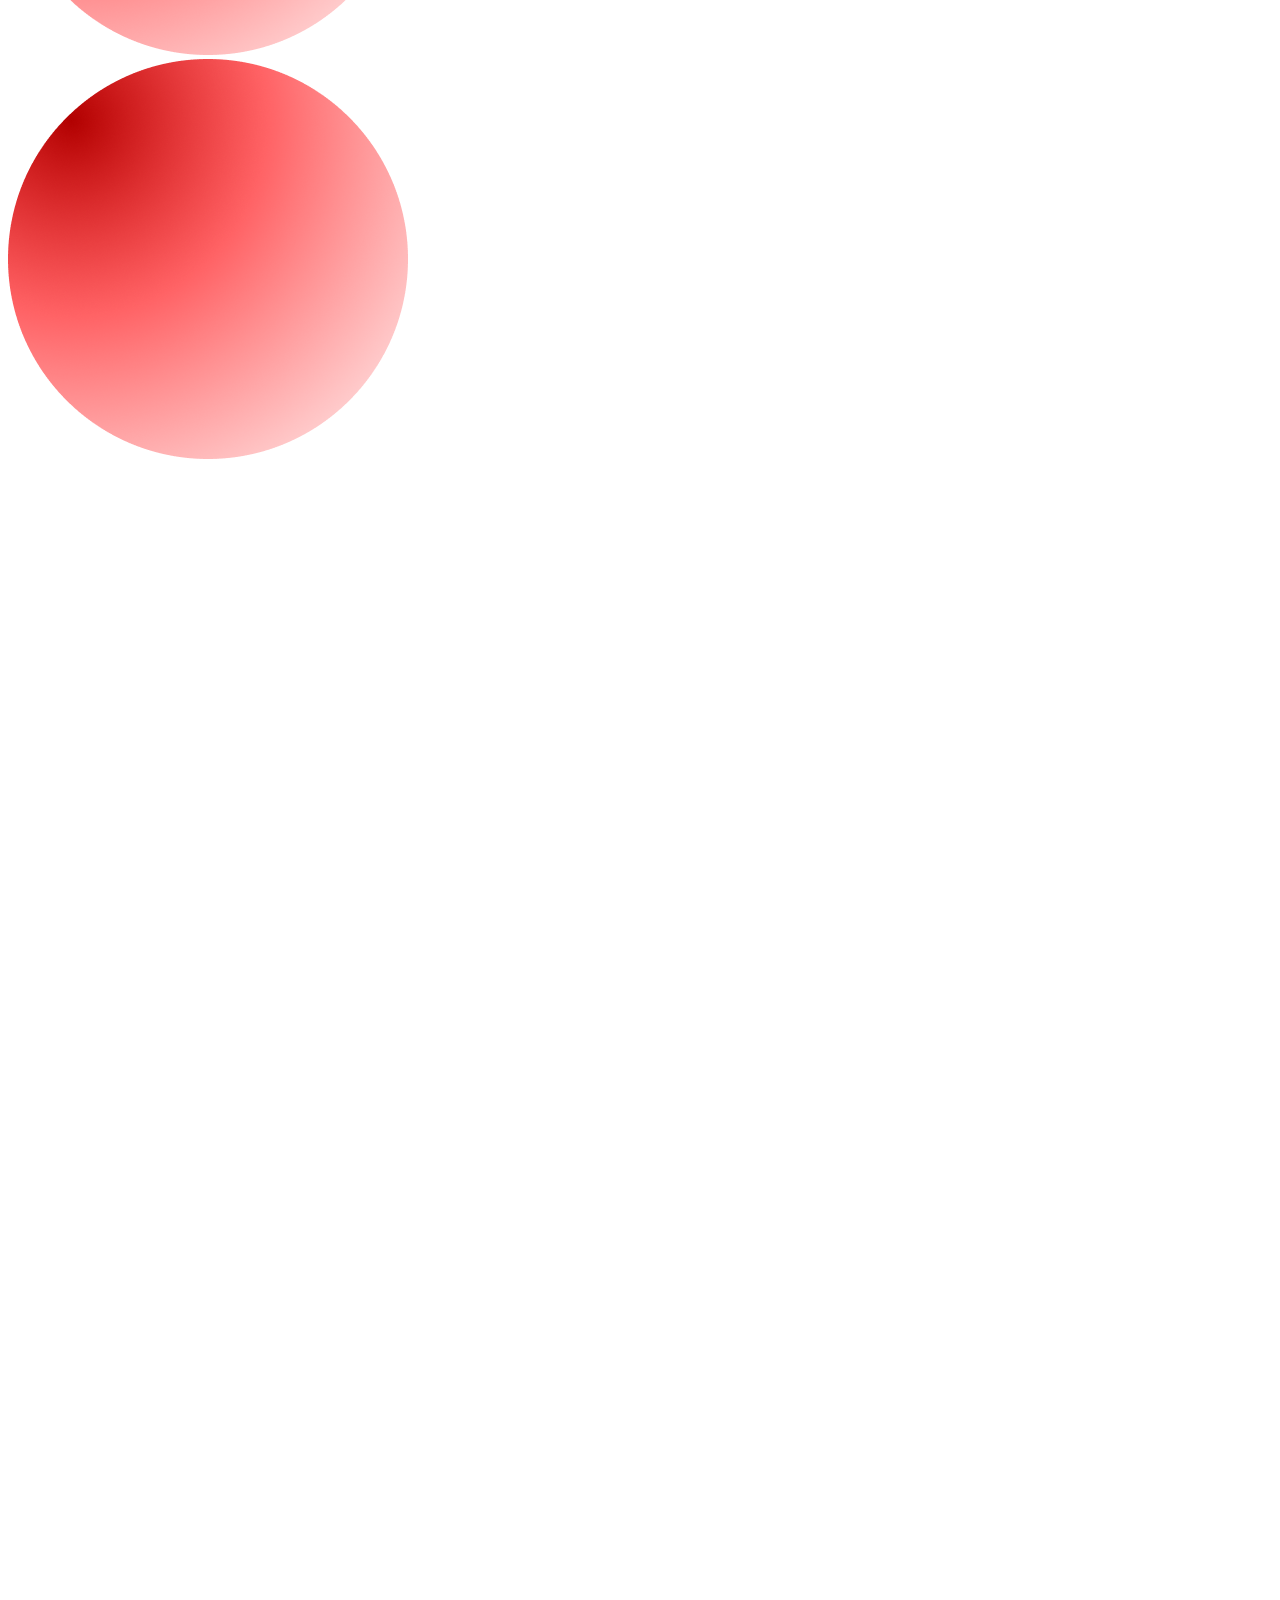
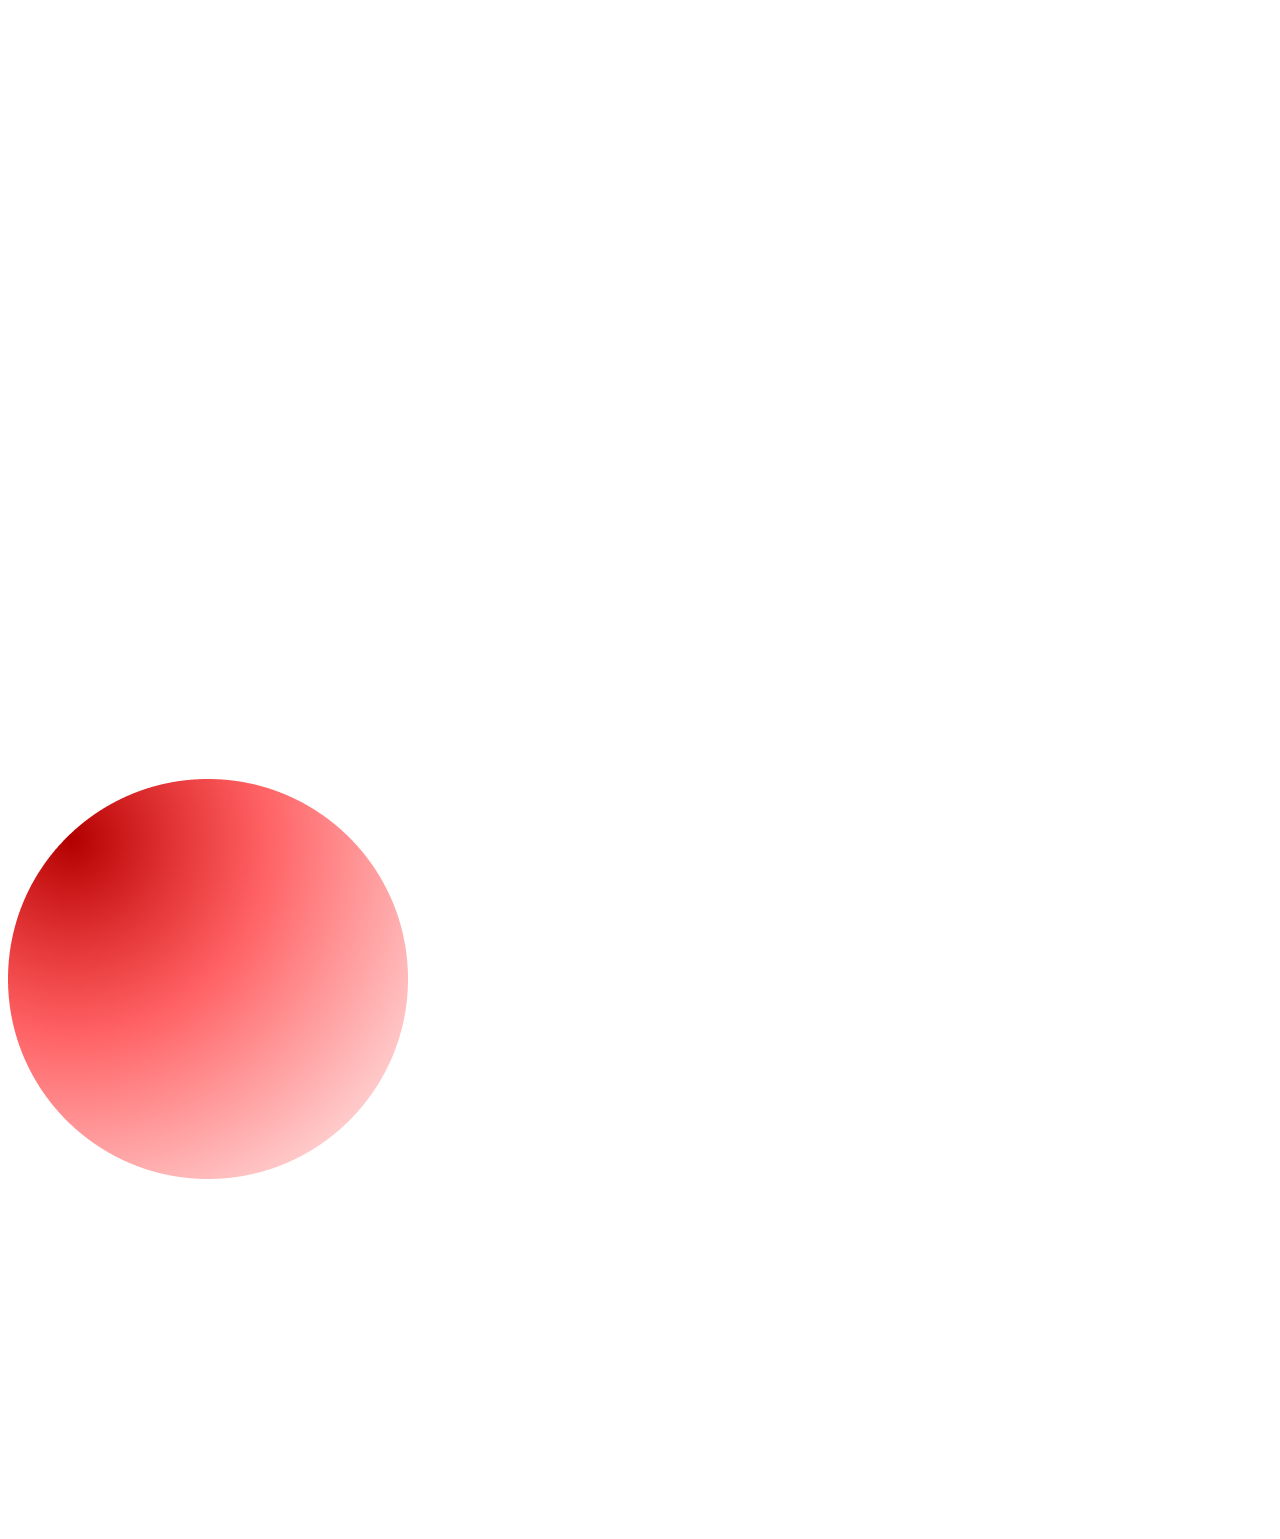
==== commit f365bbef: "change title and add description" ====
--- a/main.html
+++ b/main.html
@@ -4,7 +4,8 @@
     <meta charset="UTF-8">
     <meta http-equiv="X-UA-Compatible" content="IE=edge">
     <meta name="viewport" content="width=device-width, initial-scale=1.0">
-    <title>Jonathan Challenger</title>
+    <title>Jonathan Challenger | Web Developer</title>
+    <meta name="description" content="Hi, I'm Jonathan Challenger. I am a self-taught web developer based in the UK who loves to solve problems and create great user experiences.>
     <link rel="stylesheet" href="css/main.css">
     <link rel="stylesheet" 
     href="https://pro.fontawesome.com/releases/v5.10.0/css/all.css" 
--- a/css/main.css
+++ b/css/main.css
@@ -1 +1 @@
-@import url("https://fonts.googleapis.com/css2?family=Sora&display=swap");@import url("https://fonts.googleapis.com/css2?family=Sora&display=swap");.navbar{z-index:1;position:fixed;top:0;width:calc(100% - 17px);background-color:rgba(255,255,255,0.8)}.navbar .fas{cursor:pointer;visibility:hidden}.navbar .fas:hover{animation:pulse 1.5s infinite}.navbar .navbar-container{display:flex;justify-content:space-between;align-items:center;padding:5px 0;margin:auto;width:90%}.navbar .navbar-container img{height:80px;width:80px;transition:transform 500ms ease}.navbar .navbar-container img:hover{transform:rotateZ(360deg)}.navbar .navbar-container .navbar-links{list-style:none;display:flex}.navbar .navbar-container .navbar-links .navbar-link-container{padding:0 20px;position:relative;border-right:1px solid rgba(0,0,0,0.5)}.navbar .navbar-container .navbar-links .navbar-link{text-decoration:none;color:black;font-size:2rem}.navbar .navbar-container .navbar-links .navbar-link:hover{color:#E30004}.navbar .navbar-container .navbar-links .navbar-link::after{content:'';height:3px;width:100%;position:absolute;bottom:-15px;left:0;background-color:#E30004;clip-path:inset(0 100% 0 0);transition:all 300ms ease}.navbar .navbar-container .navbar-links .navbar-link:hover::after{clip-path:inset(0 0 0 0)}@keyframes pulse{50%{transform:scale(1.1)}100%{transform:scale(1)}}@media (min-width: 1700px){body #contact{height:900px}}@media screen and (max-width: 1700px){body #about{padding-top:97px;height:800px;margin-bottom:97px}body #skills{padding-top:97px;margin-bottom:97px}body #work{padding-top:97px;margin-bottom:97px}body #contact{padding-top:97px;height:900px}body .container .content .red-circle1{top:calc(50% - (500px/2));left:calc(500px / 2 * -1);height:500px;width:500px}body .container .content .red-circle2{top:calc(50% - (500px/2));right:calc(500px / 2 * -1);height:500px;width:500px}body #work .extra-info{font-size:15px}}@media screen and (max-width: 1400px){body #home{padding-top:85px;height:900px}body #about{padding-top:20px}body #skills{padding-top:97px;margin-bottom:97px;height:882px}body #work{padding-top:97px;height:1250px;margin-bottom:150px}.navbar .navbar-container{z-index:1}body .container .content{z-index:0}body .container .content .red-circle1{top:calc(400px / 2 * -1);left:calc(50% - (400px/2));height:400px;width:400px}body .container .content .red-circle2{top:calc(100% - (400px/2));left:calc(50% - (400px/2));height:400px;width:400px}body #skills .red-circle5{height:250px;width:250px;left:calc(250px / 2 * -1);top:calc(50% - (250px/2))}body #skills .red-circle6{height:250px;width:250px;right:calc(250px / 2 * -1);top:calc(50% - (250px/2))}body #skills .content-cont .skills-container{grid-template-columns:repeat(3, 1fr);padding:0}body #skills .content-cont::after{bottom:-20px}body #about .red-circle5{height:250px;width:250px;left:calc(250px / 2 * -1);top:calc(50% - (250px/2))}body #about .red-circle6{height:250px;width:250px;right:calc(250px / 2 * -1);top:calc(50% - (250px/2))}body #about .abt-content .info{width:100%}body #about .abt-content .img{display:none}body #work .red-circle5{height:250px;width:250px;left:calc(250px / 2 * -1);top:calc(50% - (250px/2))}body #work .red-circle6{height:250px;width:250px;right:calc(250px / 2 * -1);top:calc(50% - (250px/2))}body #work .projects{grid-template-columns:1fr}body #work .projects .extra-info{font-size:13px}body #work .projects .extra-info li{font-size:12px}body #work .projects .extra-info button{font-size:12px;height:40px;width:90px}body #contact .contact-cont form{width:40%}body #contact .contact-cont form button{width:30%}}@media screen and (max-width: 800px){.navbar .fas{visibility:visible}.navbar{background-color:white;width:100%}.navbar .navbar-container{position:relative}.navbar .navbar-container .navbar-links{position:absolute;flex-direction:column;text-align:center;width:100%;top:6rem;clip-path:inset(0 0 100% 0);transition:all 800ms ease}.navbar .navbar-container .navbar-links .navbar-link-container{border-right:none;border-bottom:1px solid rgba(0,0,0,0.5);padding:0;padding:5px 0;cursor:pointer;background-color:white}.navbar .navbar-container .navbar-links .navbar-link-container:hover{background-color:#dadada}.navbar .navbar-container .navbar-links .navbar-link:hover::after{content:none}.navbar .navbar-container .navbar-links.open{clip-path:inset(0 0 0 0)}body #home{padding-top:97px;height:900px}body #about{padding-top:97px;height:950px}body #skills{height:1128px;padding-top:97px;margin-bottom:97px}body #work{padding-top:97px;height:1250px}body .container .content .red-circle1{top:calc(350px / 2 * -1);left:calc(50% - (350px/2));height:350px;width:350px}body .container .content .red-circle2{top:calc(100% - (350px/2));left:calc(50% - (350px/2));height:350px;width:350px}body .container .content h2{font-size:2.5rem}body .container .content .letter{font-size:4rem}body #skills .red-circle5{height:150px;width:150px;left:calc(150px / 2 * -1);top:calc(50% - (150px/2))}body #skills .red-circle6{height:150px;width:150px;right:calc(150px / 2 * -1);top:calc(50% - (150px/2))}body #skills .content-cont .skills-container{grid-template-columns:1fr 1fr;padding:0;row-gap:1em;column-gap:1.5em}body #skills .content-cont .skills-container .card-container{width:120px;height:180px}body #skills .content-cont .skills-container .card-container .item .front{font-size:1rem}body #skills .content-cont .skills-container .card-container .item .front i{margin-bottom:10px}body #skills .content-cont .skills-container .card-container .item .back{font-size:9px}body #skills .content-cont::after{bottom:-20px}body #about .red-circle5{height:150px;width:150px;left:calc(150px / 2 * -1);top:calc(50% - (150px/2))}body #about .red-circle6{height:150px;width:150px;right:calc(150px / 2 * -1);top:calc(50% - (150px/2))}body #about .info p{font-size:0.9rem}body #about .info a{font-size:0.9rem}body #work .red-circle5{height:150px;width:150px;left:calc(150px / 2 * -1);top:calc(50% - (150px/2))}body #work .red-circle6{height:150px;width:150px;right:calc(150px / 2 * -1);top:calc(50% - (150px/2))}body #work .proj-img{display:none}body #work .res-img{display:block}body #work .projects .extra-info li{margin:0 0.5em}body #contact .contact-cont form{width:60%}body #contact .contact-cont form button{width:40%}}.container .content .red-circle1,.container .content .red-circle2{position:absolute;height:650px;width:650px;opacity:0.7;transition:all 400ms ease;cursor:pointer}.container .content .red-circle1:hover,.container .content .red-circle2:hover{transform:scale(1.05)}.red-circle5,.red-circle6{position:absolute;height:400px;width:400px;transition:all 400ms ease;cursor:pointer}.red-circle5:hover,.red-circle6:hover{transform:scale(1.05)}.content-cont{display:flex;flex-direction:column;width:60%;margin:auto;min-height:521px;text-align:center;position:relative}.content-cont::after{content:'';position:absolute;bottom:-60px;left:0;width:100%;background-color:#E30004;height:3px}.projects .project-cont .res-img{display:none;height:100%;width:100%;border-radius:40px}.container{width:90%;margin:auto;display:flex;align-items:center;justify-content:center;height:743px;overflow:hidden;position:relative}.container h1{color:rgba(0,0,0,0.05);font-size:22rem;text-align:center;transform:scale(1, 3);position:absolute;bottom:85px}.container .content{display:flex;align-items:center;justify-content:center;flex-direction:column;z-index:0}.container .content .red-circle1{top:calc(50% - (650px/2));left:calc(650px / 2 * -1)}.container .content .red-circle2{top:calc(50% - (650px/2));right:calc(650px / 2 * -1)}.container .content h2{font-size:3rem;line-height:1.5}.container .content .letter{display:inline-block;font-size:4.5rem;color:#E30004;cursor:pointer;margin-left:-10px}.container .content .letter.triggered{animation:squeeze 1s 100ms linear}.container .content #first{margin-left:10px}.container .content h3{font-size:2rem}.container .content .go-btn{height:50px;width:150px;cursor:pointer;font-family:'Sora', sans-serif;font-size:1rem;color:white;margin-top:30px;border-radius:15px;border:none;background-color:#E30004;transition:transform 300ms ease}.container .content .go-btn:hover{transform:scale(1.1)}@keyframes squeeze{15%{transform:scaleY(0.7) scaleX(0.9)}30%{transform:scaleY(1.3) scaleX(1.1)}45%{transform:scaleY(0.8) scaleX(0.9)}60%{transform:scaleY(1.2) scaleX(1.1)}75%{transform:scaleY(0.9) scaleX(0.9)}90%{transform:scaleY(1.1) scaleX(1.1)}100%{transform:scale(1)}}.abt-content{display:flex;height:100%;width:100%}.abt-content .info{width:50%;display:flex;flex-direction:column;align-items:center}.abt-content .img{width:50%}.abt-content p{font-size:1.1rem;text-align:left}.abt-content p .highlight{cursor:pointer;color:#E30004;position:relative}.abt-content p .highlight::before{content:'';height:11px;width:100%;position:absolute;bottom:0;left:0;background-color:#E30004;opacity:0.2;clip-path:inset(0 100% 0 0);transition:all 600ms ease}.abt-content p .highlight:hover::before{clip-path:inset(0 0 0 0)}.abt-content p .highlight::after{content:'';height:12px;width:100%;position:absolute;top:0;left:0;background-color:#7d0002;opacity:0.2;clip-path:inset(0 0 0 100%);transition:all 600ms ease}.abt-content p .highlight:hover::after{clip-path:inset(0 0 0 0)}.abt-content a{font-size:1.1rem;text-decoration:none;color:#E30004;position:relative;text-align:center;width:fit-content}.abt-content a:hover::after{clip-path:inset(0 0 0 0)}.abt-content a::after{content:'';height:3px;width:100%;position:absolute;bottom:-10px;left:0;background-color:#7d0002;clip-path:inset(0 100% 0 0);transition:all 600ms ease}.abt-content a:hover{color:#b00003}.red-circle5{left:calc(400px / 2 * -1);top:calc(50% - (400px/2))}.red-circle6{right:calc(400px / 2 * -1);top:calc(50% - (400px/2))}.content-cont h1{font-size:3rem;position:relative;margin-bottom:30px}.content-cont h1::after{content:'';position:absolute;bottom:-15px;left:0;width:100%;background-color:#E30004;height:3px}.content-cont .skills-container{display:grid;padding:10px 10px;grid-template-columns:repeat(4, 1fr);grid-auto-rows:213.5px;row-gap:2em;column-gap:3rem;justify-items:center}.content-cont .skills-container .card-container{width:180px;height:213.5px;perspective:1000px}.content-cont .skills-container .item{position:relative;width:100%;height:100%;cursor:pointer;border-radius:40px;transition:all 1000ms ease;transform-style:preserve-3d}.content-cont .skills-container .item .front,.content-cont .skills-container .item .back{width:100%;height:100%;position:absolute;display:flex;flex-direction:column;align-items:center;justify-content:center;font-size:1.5rem;text-align:center;backface-visibility:hidden;background-color:#dfdfdf;border-radius:40px;border:2px solid black;transition:all 400ms ease}.content-cont .skills-container .item .back{transform:rotateY(180deg);font-size:0.8rem;padding:5px 5px}.content-cont .skills-container .item i{margin-bottom:30px}.content-cont .skills-container .item.flipped{transform:rotateY(180deg)}.content-cont .skills-container .front:hover{animation:tilt 1s linear infinite}.content-cont .skills-container #python:hover i{color:#306998}.content-cont .skills-container #js:hover i{color:#f0db4f;background-color:#323330}.content-cont .skills-container #html:hover i{color:#e34c26}.content-cont .skills-container #css:hover i{color:#264de4}.content-cont .skills-container #sass:hover i{color:#c69}.content-cont .skills-container #vue:hover i{color:#42b883}.content-cont .skills-container #git:hover i{color:black}.content-cont .skills-container #brain:hover i{color:pink}@keyframes tilt{50%{box-shadow:-12px 3px 16px -4px rgba(0,0,0,0.51);transform:rotateY(15deg)}100%{transform:rotateY(0)}}.container .content .red-circle1,.container .content .red-circle2{position:absolute;height:650px;width:650px;opacity:0.7;transition:all 400ms ease;cursor:pointer}.container .content .red-circle1:hover,.container .content .red-circle2:hover{transform:scale(1.05)}.red-circle5,.red-circle6{position:absolute;height:400px;width:400px;transition:all 400ms ease;cursor:pointer}.red-circle5:hover,.red-circle6:hover{transform:scale(1.05)}.content-cont{display:flex;flex-direction:column;width:60%;margin:auto;min-height:521px;text-align:center;position:relative}.content-cont::after{content:'';position:absolute;bottom:-60px;left:0;width:100%;background-color:#E30004;height:3px}.projects .project-cont .res-img{display:none;height:100%;width:100%;border-radius:40px}.projects{display:grid;grid-template-columns:repeat(2, 1fr);grid-auto-rows:250px;gap:2em}.projects .project-cont{border:1px solid black;border-radius:40px;cursor:pointer;transition:all 500ms ease;position:relative;overflow:hidden}.projects .project-cont img{height:100%;width:100%;border-radius:40px}.projects .project-cont .extra-info{position:absolute;left:0;right:0;bottom:0;height:100%;background-color:rgba(227,0,4,0.9);color:white;border-radius:40px;padding:1em;transform:translateY(101%);transition:all 500ms ease;font-size:17px;display:flex;flex-flow:column}.projects .project-cont .extra-info .skills{display:flex;flex-flow:column;align-items:center;justify-content:center;margin:0.75em 0}.projects .project-cont .extra-info .skills ul{list-style:none;display:flex}.projects .project-cont .extra-info .skills ul li{font-size:14px;padding:0.5rem;margin:0 1em;border:1px solid white;border-radius:10px}.projects .project-cont .extra-info button{height:50px;cursor:pointer;border-radius:10px;border:none;background-color:white;color:black;font-family:'Sora', sans-serif;width:110px;transition:all 300ms ease;position:relative;font-size:15px}.projects .project-cont .extra-info i{transition:transform 300ms ease}.projects .project-cont .extra-info button::after{content:'';position:absolute;bottom:0;left:0;height:100%;width:100%;background-color:rgba(19,19,19,0.3);border-radius:10px;transition:all 300ms ease;opacity:0}.projects .project-cont .extra-info button:hover::after{opacity:1}.projects .project-cont .extra-info button:hover i{transform:translateX(5px)}.projects .project-cont:hover{transform:scale(1.05)}.projects .project-cont:hover .extra-info{transform:translateY(0)}h1{font-size:3rem;position:absolute;top:15%}.contact-cont{height:75%;background-color:rgba(227,0,4,0.7);width:100%;position:absolute;bottom:0;border-radius:40px 40px 0 0;display:flex;align-items:center;justify-content:space-evenly;flex-direction:column}.contact-cont form{width:30%}.contact-cont form .conts{position:relative;min-height:90px}.contact-cont form .mes-cont{min-height:285px;position:relative}.contact-cont form .label{color:black;position:absolute;padding-left:10px;top:37%;z-index:1;pointer-events:none;transition:all 300ms ease}.contact-cont form .message{color:black;position:absolute;padding-left:10px;z-index:1;top:10%}.contact-cont form input{position:absolute;top:calc(50% - 20px);width:100%;margin-bottom:25px;height:40px;font-family:'Sora', 'sans-serif';padding:0 8px;font-size:1rem;border-radius:10px;border:1px solid rgba(0,0,0,0.7);transition:all 300ms ease}.contact-cont form input:focus{outline:none;box-shadow:5px 4px 14px -3px #000000}.contact-cont form input:focus+.label,.contact-cont form input:valid+.label{transform:translateY(-150%)}.contact-cont form #message{position:absolute;top:25px;margin-bottom:25px;font-family:'Sora', 'sans-serif';resize:none;padding:5px 8px;font-size:1rem;width:100%;border-radius:10px;border:1px solid rgba(0,0,0,0.7);transition:all 300ms ease}.contact-cont form #message:focus{outline:none;box-shadow:5px 4px 14px -3px #000000}.contact-cont form #message:focus+.message,.contact-cont form #message:valid+.message{transform:translateY(-150%)}.contact-cont form button{height:40px;width:20%;border-radius:40px;cursor:pointer;margin-top:60px;margin-left:calc(50% - 55px);font-family:'Sora', sans-serif;border:1px solid rgba(0,0,0,0.7);background-color:white;transition:all 300ms ease;font-size:1rem}.contact-cont form button:hover{box-shadow:5px 4px 14px -3px #000000;transform:scale(1.05)}.contact-cont .link-container{margin-top:15px}.contact-cont .link-container i{margin:0 20px;color:rgba(0,0,0,0.6);transition:all 300ms ease}.contact-cont .link-container i:hover{color:black}.contact-cont #up-arrow{position:absolute;right:5%;bottom:5%;cursor:pointer;transition:all 500ms ease;color:black}.contact-cont #up-arrow:hover{transform:rotateZ(360deg)}*{box-sizing:border-box;padding:0;margin:0}body{line-height:1.6;font-family:'Sora', sans-serif;overflow-y:scroll;overflow-x:hidden}.page{width:100%;height:100%}section{width:100%;height:100vh;display:flex;align-items:center;justify-content:center;position:relative}::-webkit-scrollbar{width:10px}::-webkit-scrollbar-track{border:1px solid rgba(0,0,0,0.1)}::-webkit-scrollbar-thumb{background:#E30004}::-webkit-scrollbar-thumb:hover{background:#b30000}
+@import url("https://fonts.googleapis.com/css2?family=Sora&display=swap");@import url("https://fonts.googleapis.com/css2?family=Sora&display=swap");.navbar{z-index:1;position:fixed;top:0;width:calc(100% - 17px);background-color:rgba(255,255,255,0.8)}.navbar .fas{cursor:pointer;visibility:hidden}.navbar .fas:hover{animation:pulse 1.5s infinite}.navbar .navbar-container{display:flex;justify-content:space-between;align-items:center;padding:5px 0;margin:auto;width:90%}.navbar .navbar-container img{height:80px;width:80px;transition:transform 500ms ease}.navbar .navbar-container img:hover{transform:rotateZ(360deg)}.navbar .navbar-container .navbar-links{list-style:none;display:flex}.navbar .navbar-container .navbar-links .navbar-link-container{padding:0 20px;position:relative;border-right:1px solid rgba(0,0,0,0.5)}.navbar .navbar-container .navbar-links .navbar-link{text-decoration:none;color:black;font-size:2rem}.navbar .navbar-container .navbar-links .navbar-link:hover{color:#E30004}.navbar .navbar-container .navbar-links .navbar-link::after{content:'';height:3px;width:100%;position:absolute;bottom:-15px;left:0;background-color:#E30004;clip-path:inset(0 100% 0 0);transition:all 300ms ease}.navbar .navbar-container .navbar-links .navbar-link:hover::after{clip-path:inset(0 0 0 0)}@keyframes pulse{50%{transform:scale(1.1)}100%{transform:scale(1)}}@media (min-width: 1700px){body #contact{height:900px}}@media screen and (max-width: 1700px){body #about{padding-top:97px;height:800px;margin-bottom:97px}body #skills{padding-top:97px;margin-bottom:97px}body #work{padding-top:97px;margin-bottom:97px}body #contact{padding-top:97px;height:900px}body .container .content .red-circle1{top:calc(50% - (500px/2));left:calc(500px / 2 * -1);height:500px;width:500px}body .container .content .red-circle2{top:calc(50% - (500px/2));right:calc(500px / 2 * -1);height:500px;width:500px}body #work .extra-info{font-size:15px}}@media screen and (max-width: 1400px){body #home{padding-top:85px;height:900px}body #about{padding-top:20px}body #skills{padding-top:97px;margin-bottom:97px;height:882px}body #work{padding-top:97px;height:1250px;margin-bottom:150px}.navbar .navbar-container{z-index:1}body .container .content{z-index:0}body .container .content .red-circle1{top:calc(400px / 2 * -1);left:calc(50% - (400px/2));height:400px;width:400px}body .container .content .red-circle2{top:calc(100% - (400px/2));left:calc(50% - (400px/2));height:400px;width:400px}body #skills .red-circle5{height:250px;width:250px;left:calc(250px / 2 * -1);top:calc(50% - (250px/2))}body #skills .red-circle6{height:250px;width:250px;right:calc(250px / 2 * -1);top:calc(50% - (250px/2))}body #skills .content-cont .skills-container{grid-template-columns:repeat(3, 1fr);padding:0}body #skills .content-cont::after{bottom:-20px}body #about .red-circle5{height:250px;width:250px;left:calc(250px / 2 * -1);top:calc(50% - (250px/2))}body #about .red-circle6{height:250px;width:250px;right:calc(250px / 2 * -1);top:calc(50% - (250px/2))}body #about .abt-content .info{width:100%}body #about .abt-content .img{display:none}body #work .red-circle5{height:250px;width:250px;left:calc(250px / 2 * -1);top:calc(50% - (250px/2))}body #work .red-circle6{height:250px;width:250px;right:calc(250px / 2 * -1);top:calc(50% - (250px/2))}body #work .projects{grid-template-columns:1fr}body #work .projects .extra-info{font-size:13px}body #work .projects .extra-info li{font-size:12px}body #work .projects .extra-info button{font-size:12px;height:40px;width:90px}body #contact .contact-cont form{width:40%}body #contact .contact-cont form button{width:30%}}@media screen and (max-width: 800px){.navbar .fas{visibility:visible}.navbar{background-color:white;width:100%}.navbar .navbar-container{position:relative}.navbar .navbar-container .navbar-links{position:absolute;flex-direction:column;text-align:center;width:100%;top:6rem;clip-path:inset(0 0 100% 0);transition:all 800ms ease}.navbar .navbar-container .navbar-links .navbar-link-container{border-right:none;border-bottom:1px solid rgba(0,0,0,0.5);padding:0;padding:5px 0;cursor:pointer;background-color:white}.navbar .navbar-container .navbar-links .navbar-link-container:hover{background-color:#dadada}.navbar .navbar-container .navbar-links .navbar-link:hover::after{content:none}.navbar .navbar-container .navbar-links.open{clip-path:inset(0 0 0 0)}body #home{padding-top:97px;height:900px}body #about{padding-top:97px;height:950px}body #skills{height:1128px;padding-top:97px;margin-bottom:97px}body #work{padding-top:97px;height:1250px}body .container .content .red-circle1{top:calc(350px / 2 * -1);left:calc(50% - (350px/2));height:350px;width:350px}body .container .content .red-circle2{top:calc(100% - (350px/2));left:calc(50% - (350px/2));height:350px;width:350px}body .container .content h2{font-size:2.5rem}body .container .content .letter{font-size:4rem}body #skills .red-circle5{height:150px;width:150px;left:calc(150px / 2 * -1);top:calc(50% - (150px/2))}body #skills .red-circle6{height:150px;width:150px;right:calc(150px / 2 * -1);top:calc(50% - (150px/2))}body #skills .content-cont .skills-container{grid-template-columns:1fr 1fr;padding:0;row-gap:1em;column-gap:1.5em}body #skills .content-cont .skills-container .card-container{width:120px;height:180px}body #skills .content-cont .skills-container .card-container .item .front{font-size:1rem}body #skills .content-cont .skills-container .card-container .item .front i{margin-bottom:10px}body #skills .content-cont .skills-container .card-container .item .back{font-size:9px}body #skills .content-cont::after{bottom:-20px}body #about .red-circle5{height:150px;width:150px;left:calc(150px / 2 * -1);top:calc(50% - (150px/2))}body #about .red-circle6{height:150px;width:150px;right:calc(150px / 2 * -1);top:calc(50% - (150px/2))}body #about .info p{font-size:0.9rem}body #about .info a{font-size:0.9rem}body #work .red-circle5{height:150px;width:150px;left:calc(150px / 2 * -1);top:calc(50% - (150px/2))}body #work .red-circle6{height:150px;width:150px;right:calc(150px / 2 * -1);top:calc(50% - (150px/2))}body #work .proj-img{display:none}body #work .res-img{display:block}body #work .projects .extra-info li{margin:0 0.5em}body #contact .contact-cont form{width:60%}body #contact .contact-cont form button{width:40%}}.container .content .red-circle1,.container .content .red-circle2{position:absolute;height:650px;width:650px;opacity:0.7;transition:all 400ms ease;cursor:pointer}.container .content .red-circle1:hover,.container .content .red-circle2:hover{transform:scale(1.05)}.red-circle5,.red-circle6{position:absolute;height:400px;width:400px;transition:all 400ms ease;cursor:pointer}.red-circle5:hover,.red-circle6:hover{transform:scale(1.05)}body .content-cont{display:flex;flex-direction:column;width:60%;margin:auto;min-height:521px;text-align:center;position:relative}body .content-cont::after{content:'';position:absolute;bottom:-60px;left:0;width:100%;background-color:#E30004;height:3px}.projects .project-cont .res-img{display:none;height:100%;width:100%;border-radius:40px}.container{width:90%;margin:auto;display:flex;align-items:center;justify-content:center;height:743px;overflow:hidden;position:relative}.container h1{color:rgba(0,0,0,0.05);font-size:22rem;text-align:center;transform:scale(1, 3);position:absolute;bottom:85px}.container .content{display:flex;align-items:center;justify-content:center;flex-direction:column;z-index:0}.container .content .red-circle1{top:calc(50% - (650px/2));left:calc(650px / 2 * -1)}.container .content .red-circle2{top:calc(50% - (650px/2));right:calc(650px / 2 * -1)}.container .content h2{font-size:3rem;line-height:1.5}.container .content .letter{display:inline-block;font-size:4.5rem;color:#E30004;cursor:pointer;margin-left:-10px}.container .content .letter.triggered{animation:squeeze 1s 100ms linear}.container .content #first{margin-left:10px}.container .content h3{font-size:2rem}.container .content .go-btn{height:50px;width:150px;cursor:pointer;font-family:'Sora', sans-serif;font-size:1rem;color:white;margin-top:30px;border-radius:15px;border:none;background-color:#E30004;transition:transform 300ms ease}.container .content .go-btn:hover{transform:scale(1.1)}@keyframes squeeze{15%{transform:scaleY(0.7) scaleX(0.9)}30%{transform:scaleY(1.3) scaleX(1.1)}45%{transform:scaleY(0.8) scaleX(0.9)}60%{transform:scaleY(1.2) scaleX(1.1)}75%{transform:scaleY(0.9) scaleX(0.9)}90%{transform:scaleY(1.1) scaleX(1.1)}100%{transform:scale(1)}}.abt-content{display:flex;height:100%;width:100%}.abt-content .info{width:50%;display:flex;flex-direction:column;align-items:center}.abt-content .img{width:50%}.abt-content p{font-size:1.1rem;text-align:left}.abt-content p .highlight{cursor:pointer;color:#E30004;position:relative}.abt-content p .highlight::before{content:'';height:11px;width:100%;position:absolute;bottom:0;left:0;background-color:#E30004;opacity:0.2;clip-path:inset(0 100% 0 0);transition:all 600ms ease}.abt-content p .highlight:hover::before{clip-path:inset(0 0 0 0)}.abt-content p .highlight::after{content:'';height:12px;width:100%;position:absolute;top:0;left:0;background-color:#7d0002;opacity:0.2;clip-path:inset(0 0 0 100%);transition:all 600ms ease}.abt-content p .highlight:hover::after{clip-path:inset(0 0 0 0)}.abt-content a{font-size:1.1rem;text-decoration:none;color:#E30004;position:relative;text-align:center;width:fit-content}.abt-content a:hover::after{clip-path:inset(0 0 0 0)}.abt-content a::after{content:'';height:3px;width:100%;position:absolute;bottom:-10px;left:0;background-color:#7d0002;clip-path:inset(0 100% 0 0);transition:all 600ms ease}.abt-content a:hover{color:#b00003}.red-circle5{left:calc(400px / 2 * -1);top:calc(50% - (400px/2))}.red-circle6{right:calc(400px / 2 * -1);top:calc(50% - (400px/2))}body .content-cont h1{font-size:3rem;position:relative;margin-bottom:30px}body .content-cont h1::after{content:'';position:absolute;bottom:-15px;left:0;width:100%;background-color:#E30004;height:3px}body .content-cont .skills-container{display:grid;padding:10px 10px;grid-template-columns:repeat(4, 1fr);grid-auto-rows:213.5px;row-gap:2em;column-gap:3rem;justify-items:center}body .content-cont .skills-container .card-container{width:180px;height:213.5px;perspective:1000px}body .content-cont .skills-container .item{position:relative;width:100%;height:100%;cursor:pointer;border-radius:40px;transition:all 1000ms ease;transform-style:preserve-3d}body .content-cont .skills-container .item .front,body .content-cont .skills-container .item .back{width:100%;height:100%;position:absolute;display:flex;flex-direction:column;align-items:center;justify-content:center;font-size:1.5rem;text-align:center;backface-visibility:hidden;background-color:#dfdfdf;border-radius:40px;border:2px solid black;transition:all 400ms ease}body .content-cont .skills-container .item .back{transform:rotateY(180deg);font-size:0.8rem;padding:5px 5px}body .content-cont .skills-container .item i{margin-bottom:30px}body .content-cont .skills-container .flipped{transform:rotateY(180deg)}body .content-cont .skills-container .front:hover{animation:tilt 1s linear infinite}body .content-cont .skills-container #python:hover i{color:#306998}body .content-cont .skills-container #js:hover i{color:#f0db4f;background-color:#323330}body .content-cont .skills-container #html:hover i{color:#e34c26}body .content-cont .skills-container #css:hover i{color:#264de4}body .content-cont .skills-container #sass:hover i{color:#c69}body .content-cont .skills-container #vue:hover i{color:#42b883}body .content-cont .skills-container #git:hover i{color:black}body .content-cont .skills-container #brain:hover i{color:pink}@keyframes tilt{50%{box-shadow:-12px 3px 16px -4px rgba(0,0,0,0.51);transform:rotateY(15deg)}100%{transform:rotateY(0)}}.container .content .red-circle1,.container .content .red-circle2{position:absolute;height:650px;width:650px;opacity:0.7;transition:all 400ms ease;cursor:pointer}.container .content .red-circle1:hover,.container .content .red-circle2:hover{transform:scale(1.05)}.red-circle5,.red-circle6{position:absolute;height:400px;width:400px;transition:all 400ms ease;cursor:pointer}.red-circle5:hover,.red-circle6:hover{transform:scale(1.05)}body .content-cont{display:flex;flex-direction:column;width:60%;margin:auto;min-height:521px;text-align:center;position:relative}body .content-cont::after{content:'';position:absolute;bottom:-60px;left:0;width:100%;background-color:#E30004;height:3px}.projects .project-cont .res-img{display:none;height:100%;width:100%;border-radius:40px}.projects{display:grid;grid-template-columns:repeat(2, 1fr);grid-auto-rows:250px;gap:2em}.projects .project-cont{border:1px solid black;border-radius:40px;cursor:pointer;transition:all 500ms ease;position:relative;overflow:hidden}.projects .project-cont img{height:100%;width:100%;border-radius:40px}.projects .project-cont .extra-info{position:absolute;left:0;right:0;bottom:0;height:100%;background-color:rgba(227,0,4,0.9);color:white;border-radius:40px;padding:1em;transform:translateY(101%);transition:all 500ms ease;font-size:17px;display:flex;flex-flow:column}.projects .project-cont .extra-info .skills{display:flex;flex-flow:column;align-items:center;justify-content:center;margin:0.75em 0}.projects .project-cont .extra-info .skills ul{list-style:none;display:flex}.projects .project-cont .extra-info .skills ul li{font-size:14px;padding:0.5rem;margin:0 1em;border:1px solid white;border-radius:10px}.projects .project-cont .extra-info button{height:50px;cursor:pointer;border-radius:10px;border:none;background-color:white;color:black;font-family:'Sora', sans-serif;width:110px;transition:all 300ms ease;position:relative;font-size:15px}.projects .project-cont .extra-info i{transition:transform 300ms ease}.projects .project-cont .extra-info button::after{content:'';position:absolute;bottom:0;left:0;height:100%;width:100%;background-color:rgba(19,19,19,0.3);border-radius:10px;transition:all 300ms ease;opacity:0}.projects .project-cont .extra-info button:hover::after{opacity:1}.projects .project-cont .extra-info button:hover i{transform:translateX(5px)}.projects .project-cont:hover{transform:scale(1.05)}.projects .project-cont:hover .extra-info{transform:translateY(0)}h1{font-size:3rem;position:absolute;top:15%}.contact-cont{height:75%;background-color:rgba(227,0,4,0.7);width:100%;position:absolute;bottom:0;border-radius:40px 40px 0 0;display:flex;align-items:center;justify-content:space-evenly;flex-direction:column}.contact-cont form{width:30%}.contact-cont form .conts{position:relative;min-height:90px}.contact-cont form .mes-cont{min-height:285px;position:relative}.contact-cont form .label{color:black;position:absolute;padding-left:10px;top:37%;z-index:1;pointer-events:none;transition:all 300ms ease}.contact-cont form .message{color:black;position:absolute;padding-left:10px;z-index:1;top:10%}.contact-cont form input{position:absolute;top:calc(50% - 20px);width:100%;margin-bottom:25px;height:40px;font-family:'Sora', 'sans-serif';padding:0 8px;font-size:1rem;border-radius:10px;border:1px solid rgba(0,0,0,0.7);transition:all 300ms ease}.contact-cont form input:focus{outline:none;box-shadow:5px 4px 14px -3px #000000}.contact-cont form input:focus+.label,.contact-cont form input:valid+.label{transform:translateY(-150%)}.contact-cont form #message{position:absolute;top:25px;margin-bottom:25px;font-family:'Sora', 'sans-serif';resize:none;padding:5px 8px;font-size:1rem;width:100%;border-radius:10px;border:1px solid rgba(0,0,0,0.7);transition:all 300ms ease}.contact-cont form #message:focus{outline:none;box-shadow:5px 4px 14px -3px #000000}.contact-cont form #message:focus+.message,.contact-cont form #message:valid+.message{transform:translateY(-150%)}.contact-cont form button{height:40px;width:20%;border-radius:40px;cursor:pointer;margin-top:60px;margin-left:calc(50% - 55px);font-family:'Sora', sans-serif;border:1px solid rgba(0,0,0,0.7);background-color:white;transition:all 300ms ease;font-size:1rem}.contact-cont form button:hover{box-shadow:5px 4px 14px -3px #000000;transform:scale(1.05)}.contact-cont .link-container{margin-top:15px}.contact-cont .link-container i{margin:0 20px;color:rgba(0,0,0,0.6);transition:all 300ms ease}.contact-cont .link-container i:hover{color:black}.contact-cont #up-arrow{position:absolute;right:5%;bottom:5%;cursor:pointer;transition:all 500ms ease;color:black}.contact-cont #up-arrow:hover{transform:rotateZ(360deg)}*{box-sizing:border-box;padding:0;margin:0}body{line-height:1.6;font-family:'Sora', sans-serif;overflow-y:scroll;overflow-x:hidden}.page{width:100%;height:100%}section{width:100%;height:100vh;display:flex;align-items:center;justify-content:center;position:relative}::-webkit-scrollbar{width:10px}::-webkit-scrollbar-track{border:1px solid rgba(0,0,0,0.1)}::-webkit-scrollbar-thumb{background:#E30004}::-webkit-scrollbar-thumb:hover{background:#b30000}
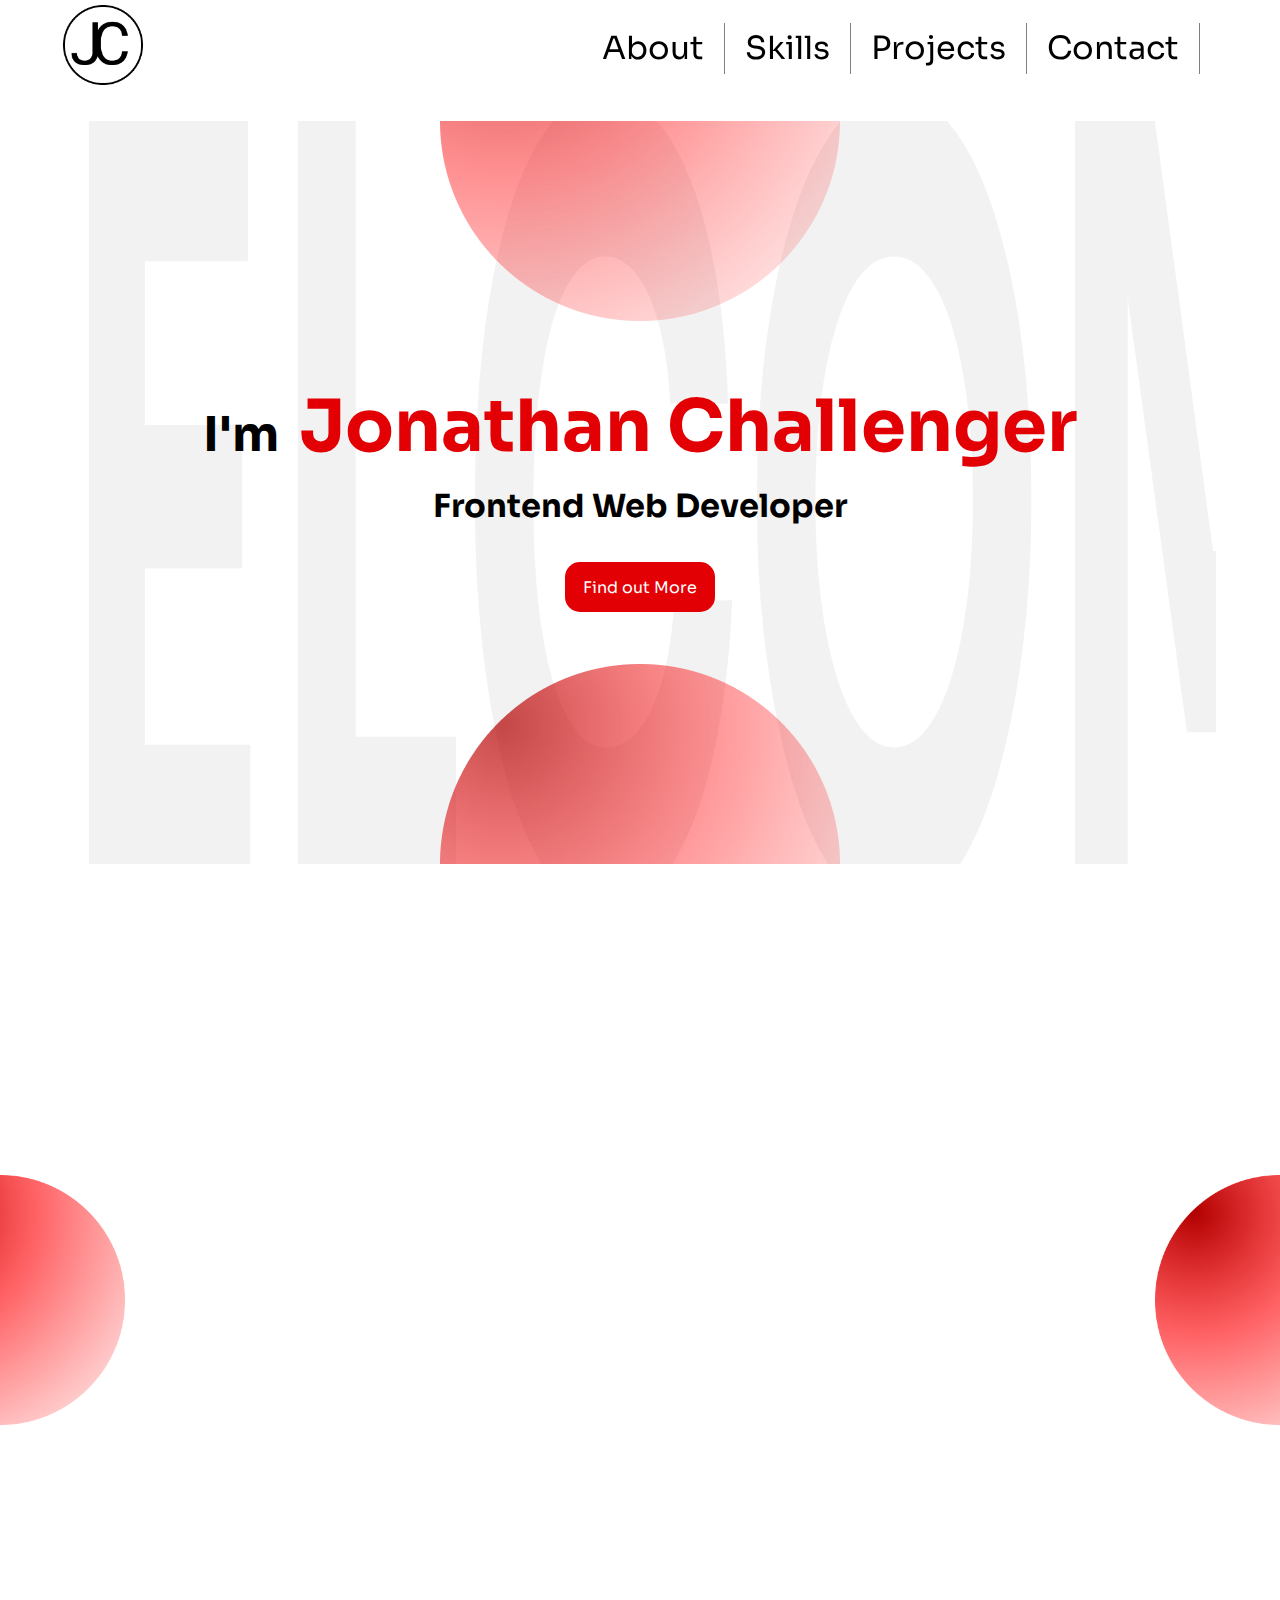
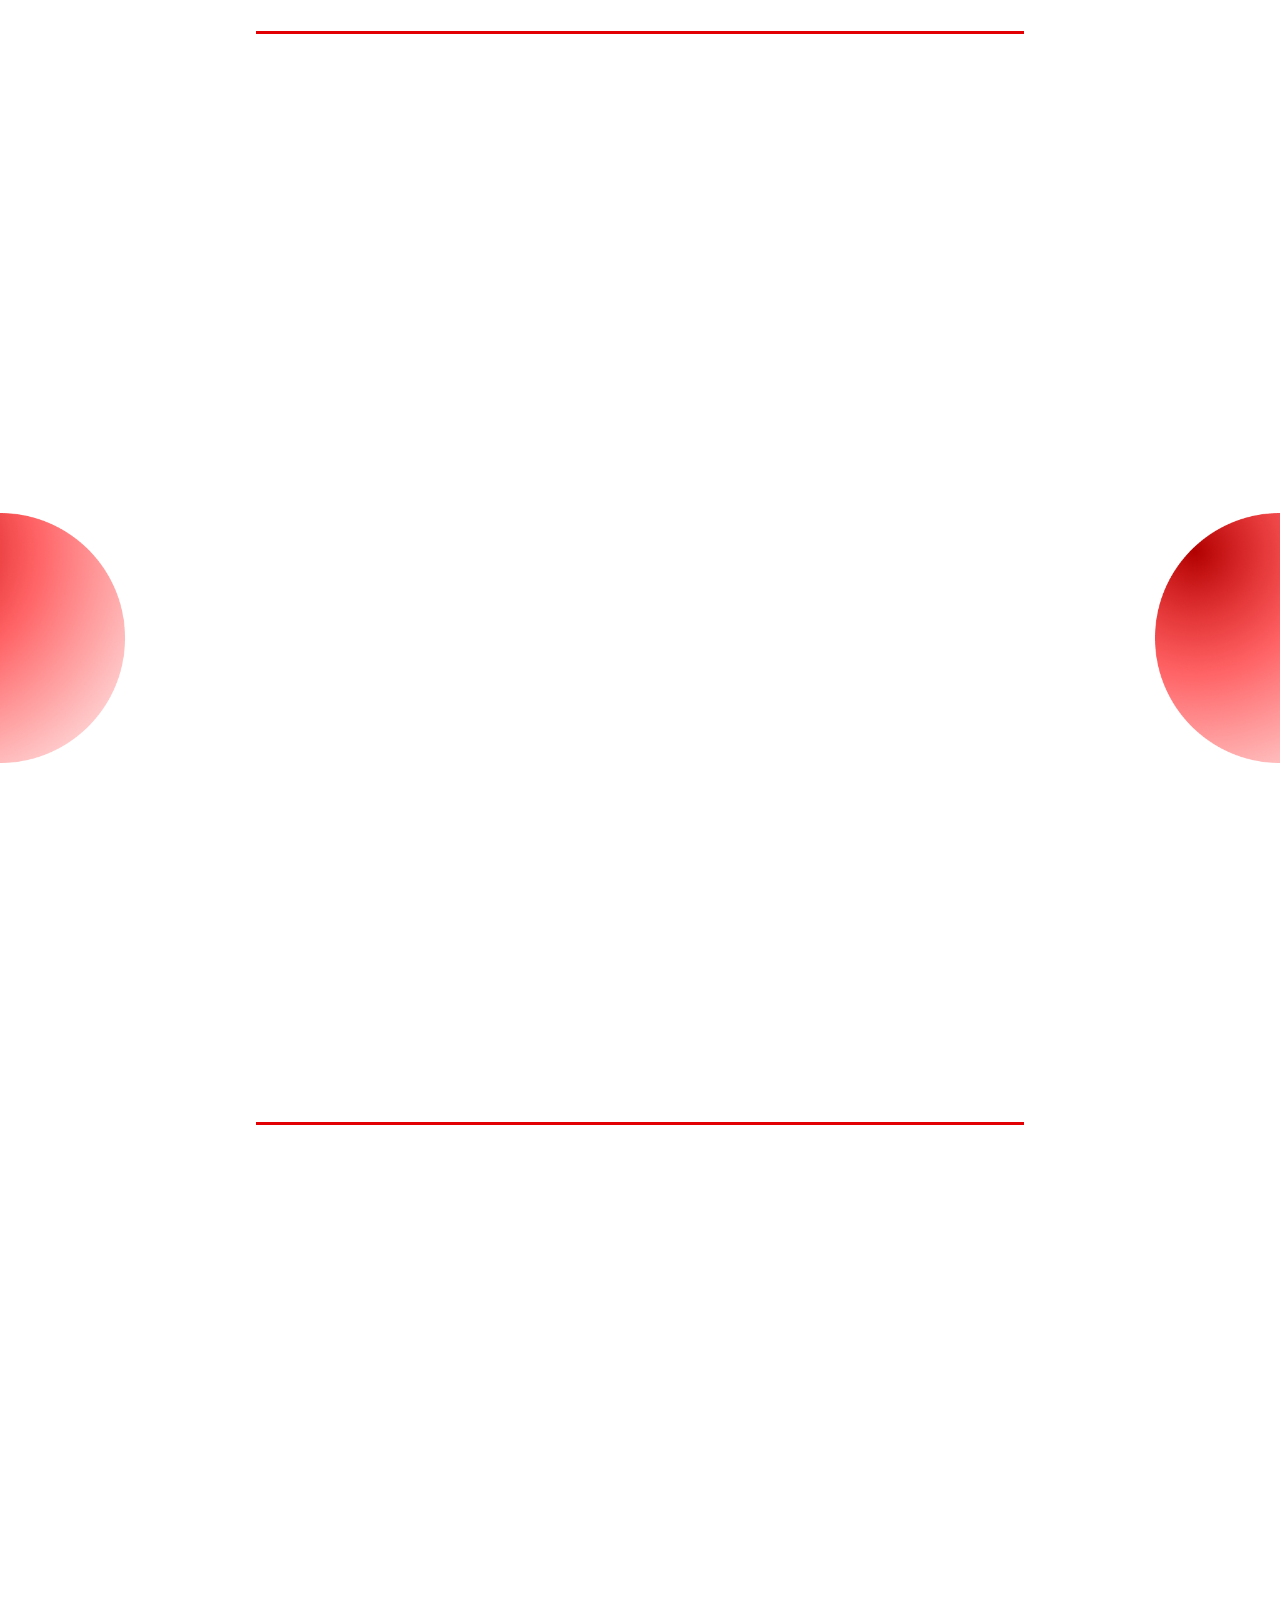
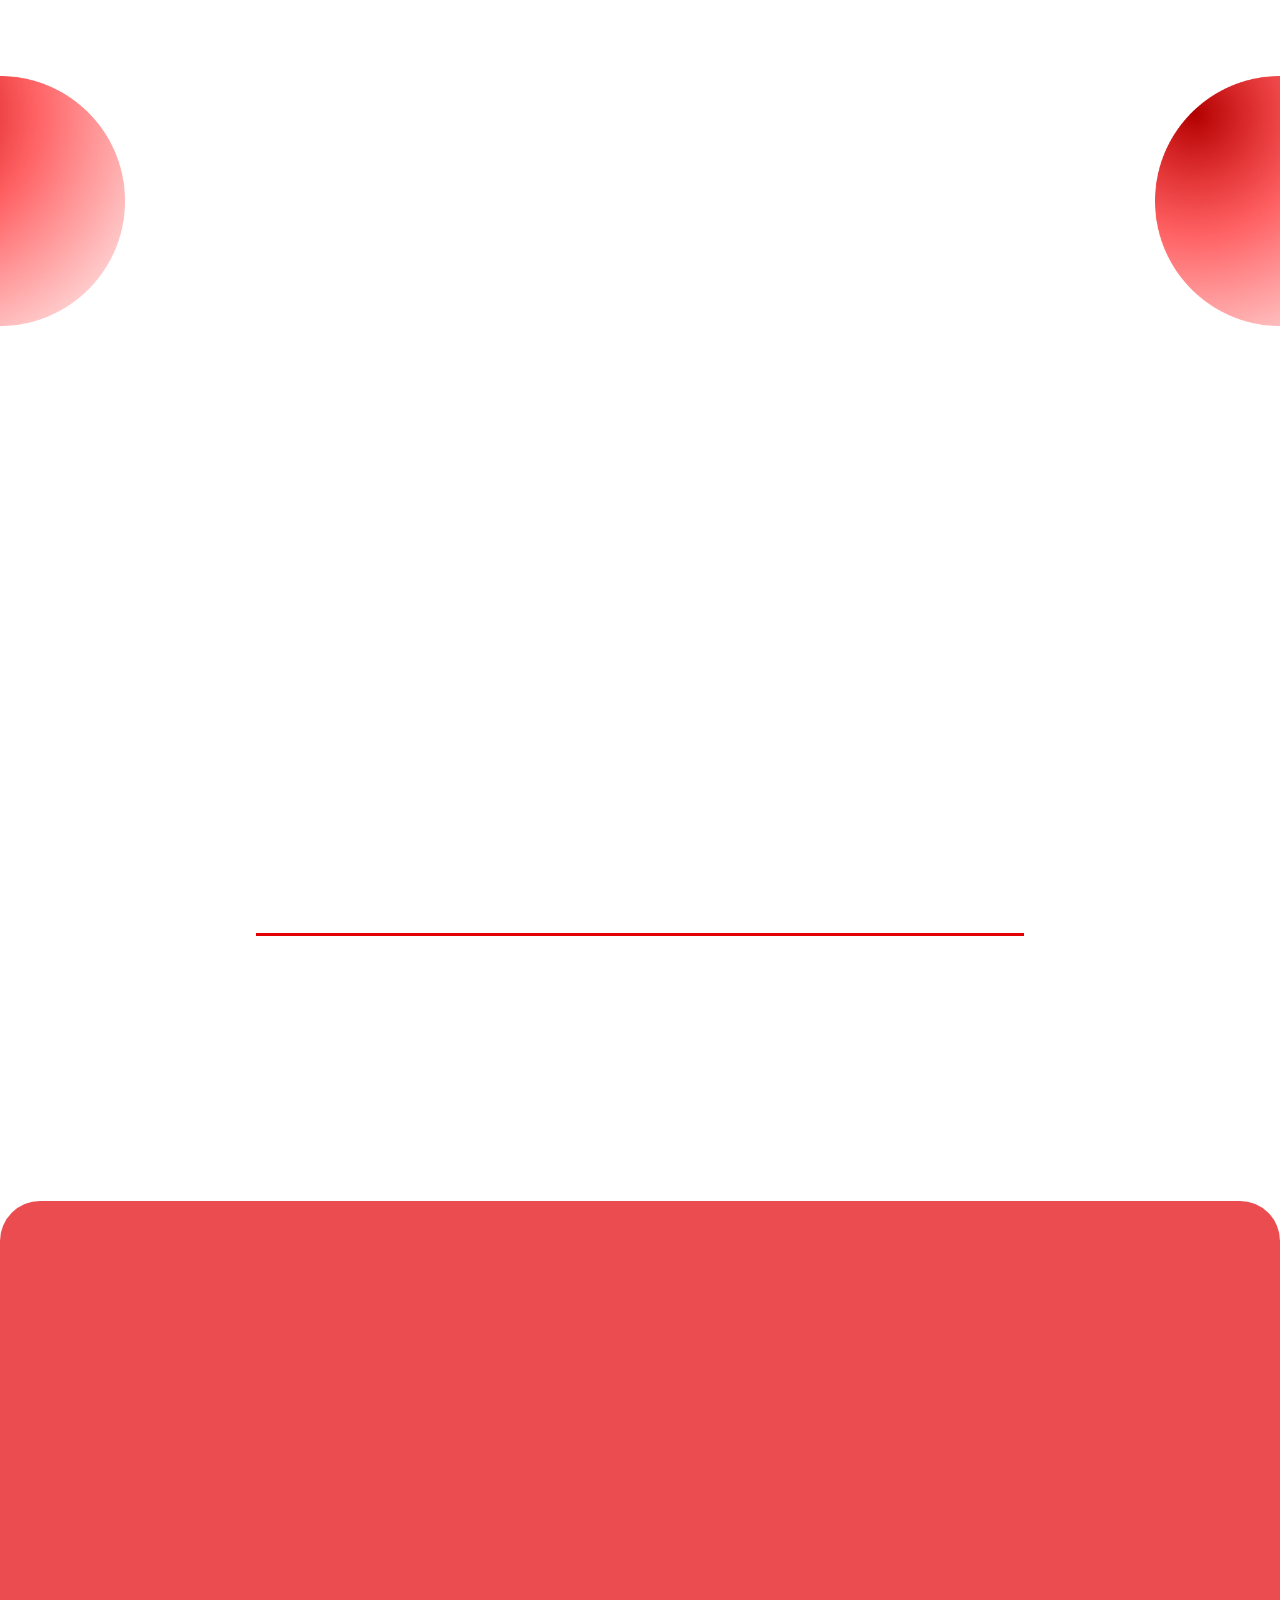
==== commit 5a2e28f1: "fix " error" ====
--- a/main.html
+++ b/main.html
@@ -5,7 +5,7 @@
     <meta http-equiv="X-UA-Compatible" content="IE=edge">
     <meta name="viewport" content="width=device-width, initial-scale=1.0">
     <title>Jonathan Challenger | Web Developer</title>
-    <meta name="description" content="Hi, I'm Jonathan Challenger. I am a self-taught web developer based in the UK who loves to solve problems and create great user experiences.>
+    <meta name="description" content="Hi, I'm Jonathan Challenger. I am a self-taught web developer based in the UK who loves to solve problems and create great user experiences." />
     <link rel="stylesheet" href="css/main.css">
     <link rel="stylesheet" 
     href="https://pro.fontawesome.com/releases/v5.10.0/css/all.css" 
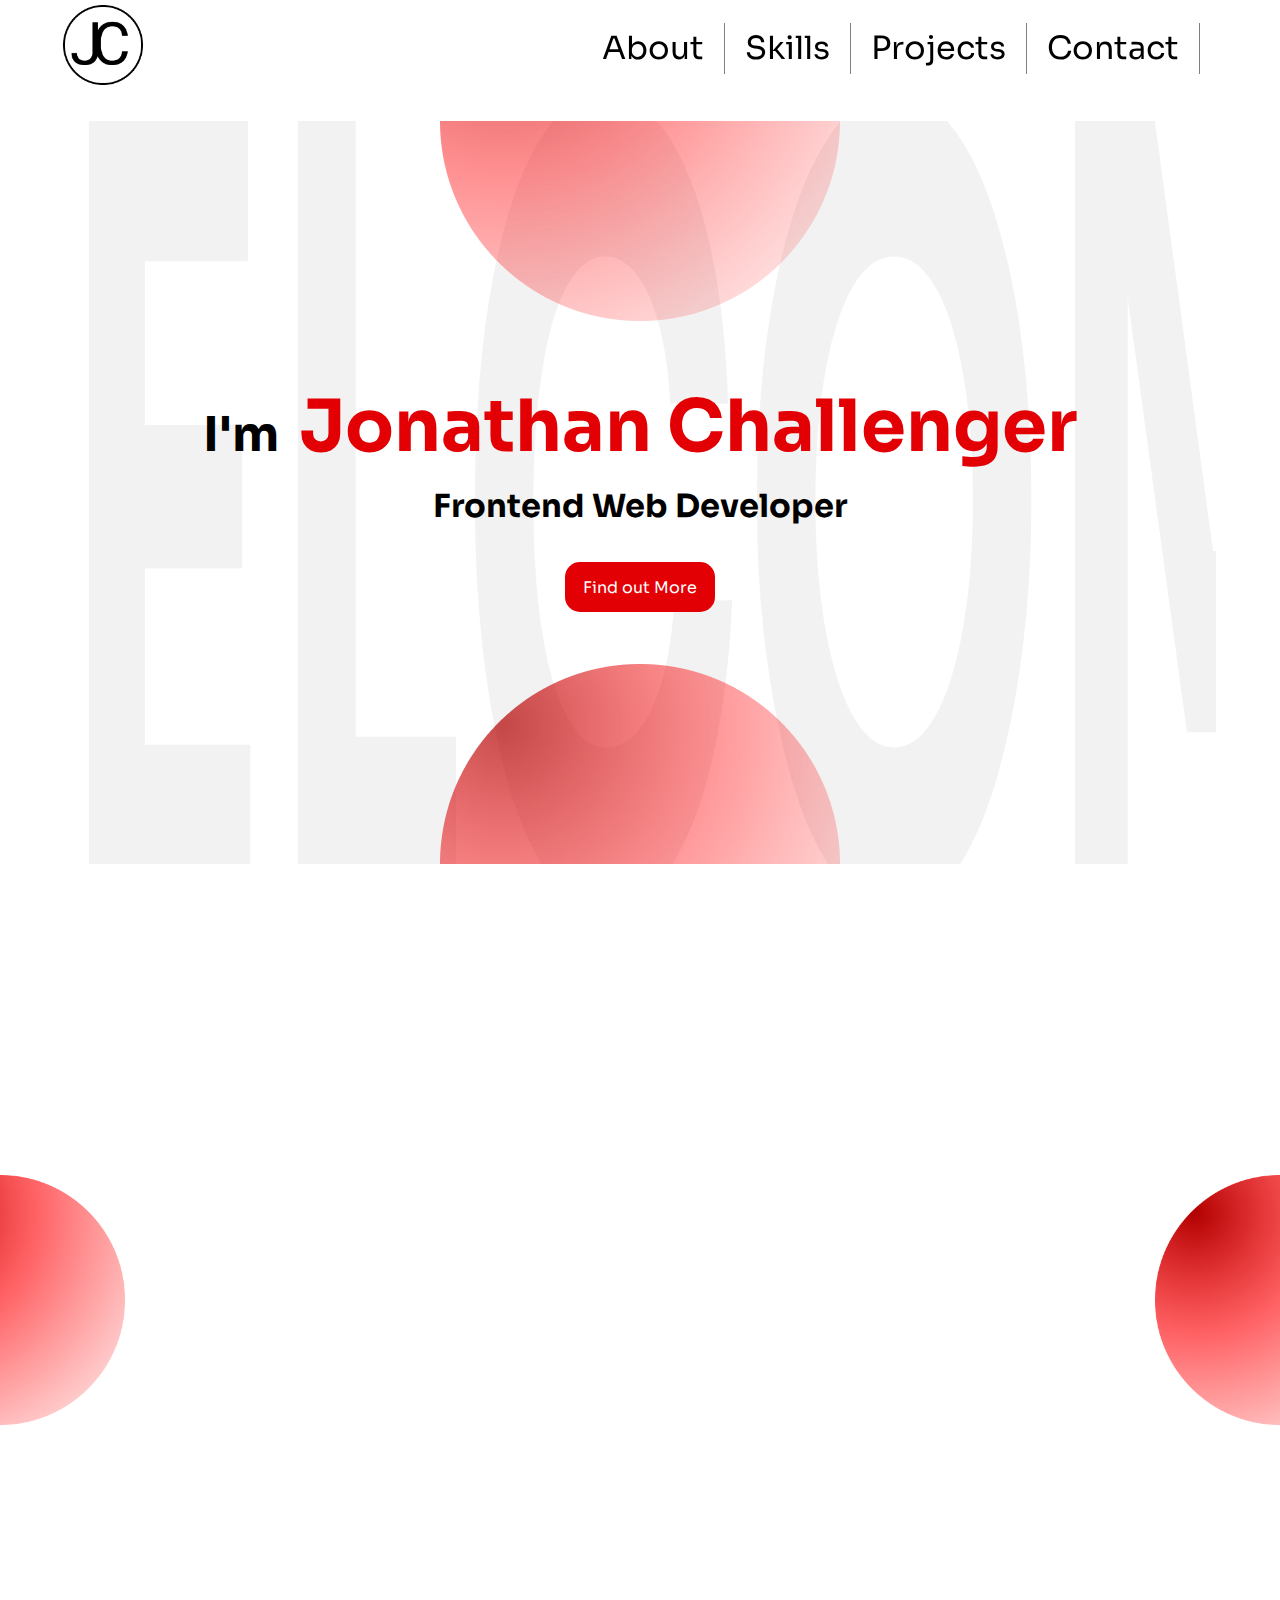
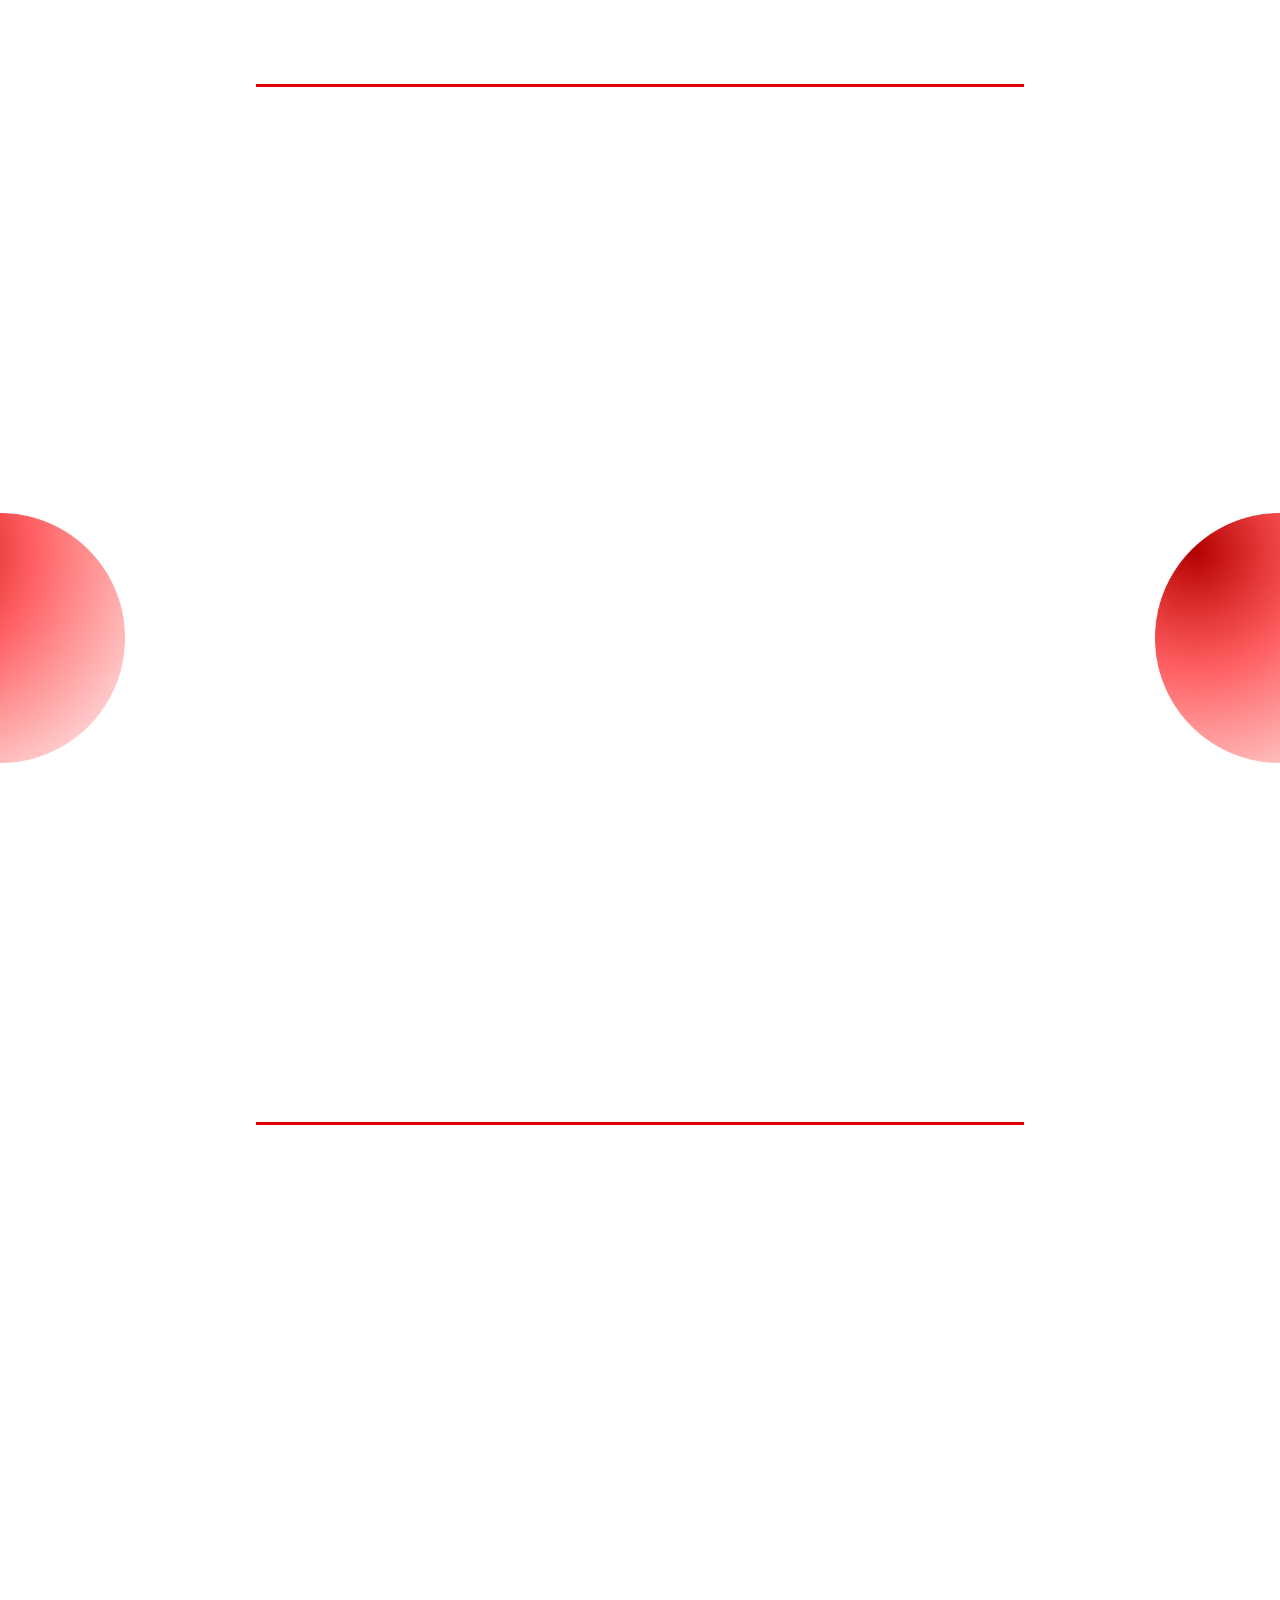
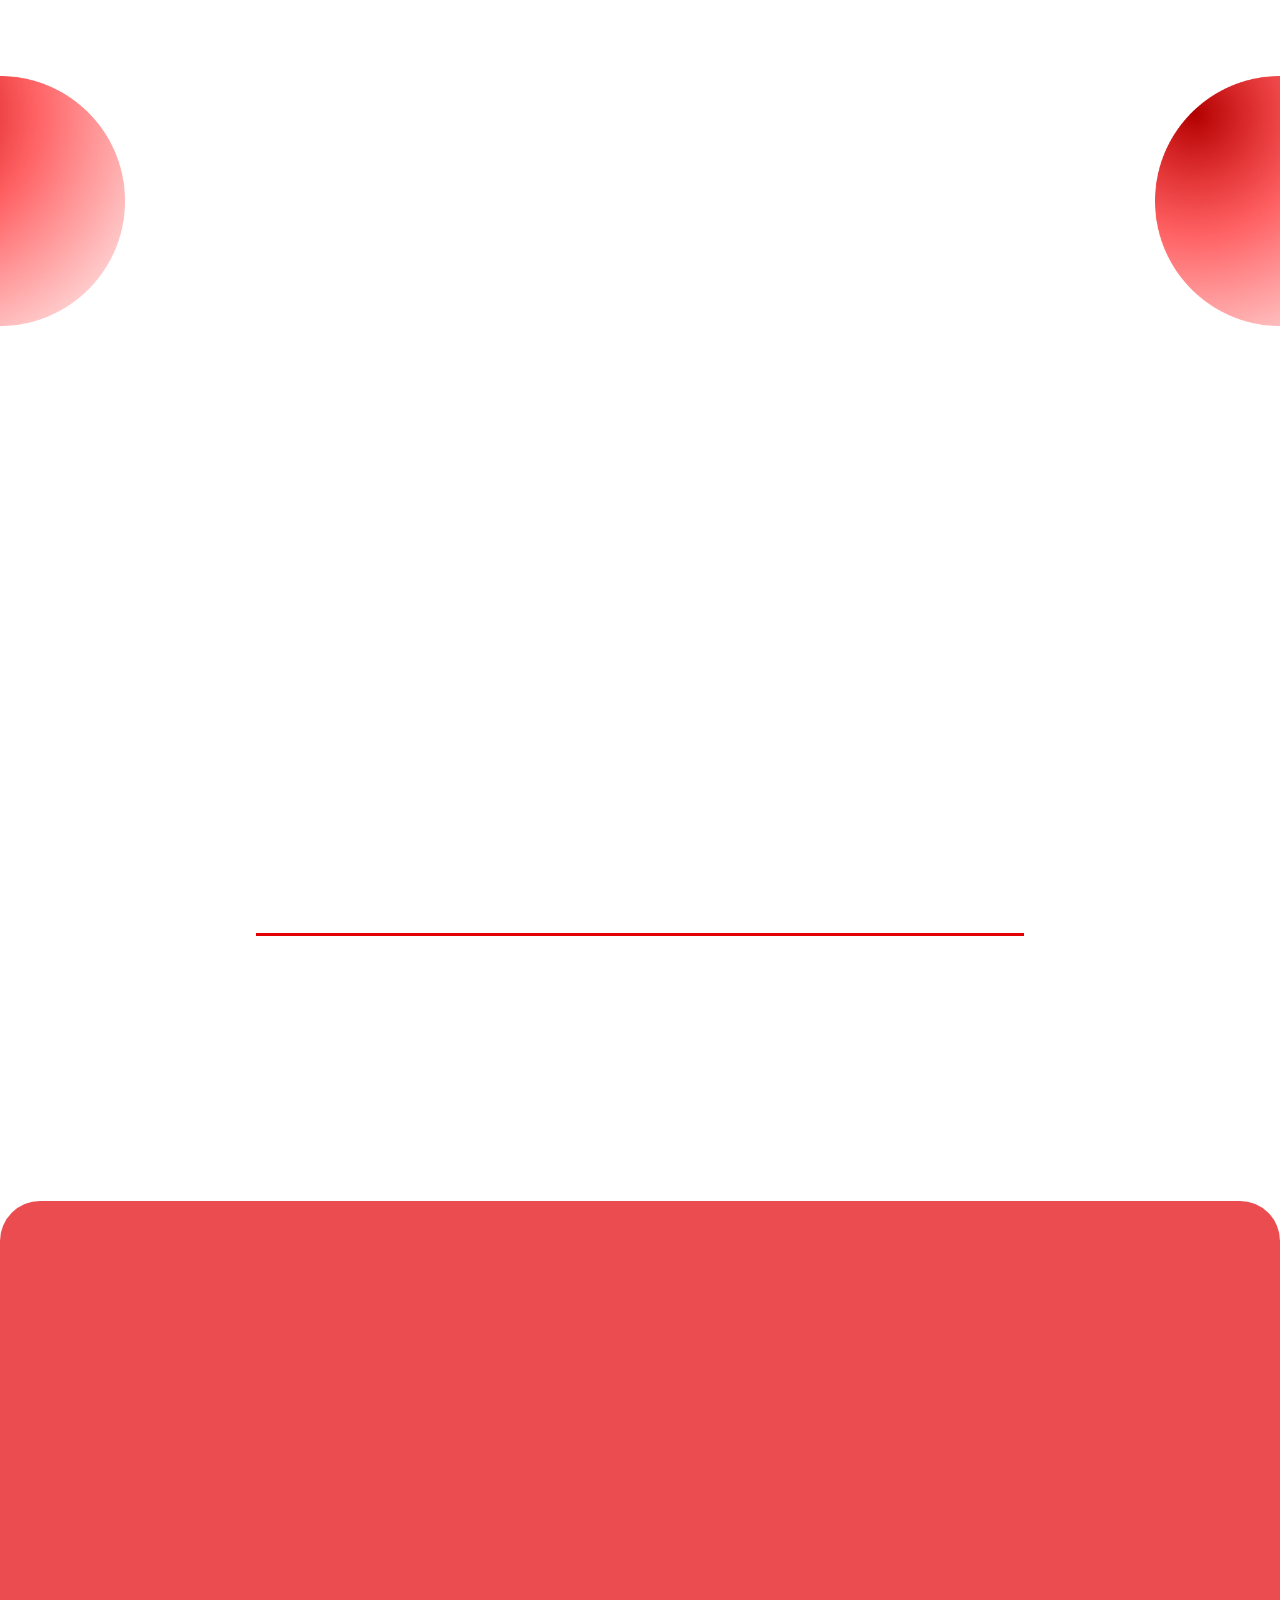
==== commit 7ca75f69: "removing img div" ====
--- a/main.html
+++ b/main.html
@@ -86,14 +86,11 @@
                             I am a recent graduate student completing my Masters in Cogntive Neuroscience from Reading university in September 2020.
                             Now I am looking to start a career in web development. I am interested in all aspects of front-end web development and love
                             working on <nobr><span class="highlight">challenging and ambitious projects</span></nobr> with positive people. <br><br>
-                            I am a hard-working, well-organised person who <br> <nobr><span class="highlight">loves to solve problems</span></nobr> using high attention to detail.
+                            I am a hard-working, well-organised person who <br><nobr></nobr><span class="highlight">loves to solve problems</span></nobr> using high attention to detail.
                             Aside from web development I like to spend my time watching NFL, playing electric guitar, playing video games with friends and watching
                             comedy movies. <br><br>
                         </p>
                         <a href="#contact">Lets work together</a>
-                    </div>
-                    <div class="img"  data-aos="fade-left" data-aos-delay="150">
-                        <p>Lorem ipsum dolor sit amet consectetur adipisicing elit.</p>
                     </div>
                 </div>
             </div>
--- a/css/main.css
+++ b/css/main.css
@@ -1 +1 @@
-@import url("https://fonts.googleapis.com/css2?family=Sora&display=swap");@import url("https://fonts.googleapis.com/css2?family=Sora&display=swap");.navbar{z-index:1;position:fixed;top:0;width:calc(100% - 17px);background-color:rgba(255,255,255,0.8)}.navbar .fas{cursor:pointer;visibility:hidden}.navbar .fas:hover{animation:pulse 1.5s infinite}.navbar .navbar-container{display:flex;justify-content:space-between;align-items:center;padding:5px 0;margin:auto;width:90%}.navbar .navbar-container img{height:80px;width:80px;transition:transform 500ms ease}.navbar .navbar-container img:hover{transform:rotateZ(360deg)}.navbar .navbar-container .navbar-links{list-style:none;display:flex}.navbar .navbar-container .navbar-links .navbar-link-container{padding:0 20px;position:relative;border-right:1px solid rgba(0,0,0,0.5)}.navbar .navbar-container .navbar-links .navbar-link{text-decoration:none;color:black;font-size:2rem}.navbar .navbar-container .navbar-links .navbar-link:hover{color:#E30004}.navbar .navbar-container .navbar-links .navbar-link::after{content:'';height:3px;width:100%;position:absolute;bottom:-15px;left:0;background-color:#E30004;clip-path:inset(0 100% 0 0);transition:all 300ms ease}.navbar .navbar-container .navbar-links .navbar-link:hover::after{clip-path:inset(0 0 0 0)}@keyframes pulse{50%{transform:scale(1.1)}100%{transform:scale(1)}}@media (min-width: 1700px){body #contact{height:900px}}@media screen and (max-width: 1700px){body #about{padding-top:97px;height:800px;margin-bottom:97px}body #skills{padding-top:97px;margin-bottom:97px}body #work{padding-top:97px;margin-bottom:97px}body #contact{padding-top:97px;height:900px}body .container .content .red-circle1{top:calc(50% - (500px/2));left:calc(500px / 2 * -1);height:500px;width:500px}body .container .content .red-circle2{top:calc(50% - (500px/2));right:calc(500px / 2 * -1);height:500px;width:500px}body #work .extra-info{font-size:15px}}@media screen and (max-width: 1400px){body #home{padding-top:85px;height:900px}body #about{padding-top:20px}body #skills{padding-top:97px;margin-bottom:97px;height:882px}body #work{padding-top:97px;height:1250px;margin-bottom:150px}.navbar .navbar-container{z-index:1}body .container .content{z-index:0}body .container .content .red-circle1{top:calc(400px / 2 * -1);left:calc(50% - (400px/2));height:400px;width:400px}body .container .content .red-circle2{top:calc(100% - (400px/2));left:calc(50% - (400px/2));height:400px;width:400px}body #skills .red-circle5{height:250px;width:250px;left:calc(250px / 2 * -1);top:calc(50% - (250px/2))}body #skills .red-circle6{height:250px;width:250px;right:calc(250px / 2 * -1);top:calc(50% - (250px/2))}body #skills .content-cont .skills-container{grid-template-columns:repeat(3, 1fr);padding:0}body #skills .content-cont::after{bottom:-20px}body #about .red-circle5{height:250px;width:250px;left:calc(250px / 2 * -1);top:calc(50% - (250px/2))}body #about .red-circle6{height:250px;width:250px;right:calc(250px / 2 * -1);top:calc(50% - (250px/2))}body #about .abt-content .info{width:100%}body #about .abt-content .img{display:none}body #work .red-circle5{height:250px;width:250px;left:calc(250px / 2 * -1);top:calc(50% - (250px/2))}body #work .red-circle6{height:250px;width:250px;right:calc(250px / 2 * -1);top:calc(50% - (250px/2))}body #work .projects{grid-template-columns:1fr}body #work .projects .extra-info{font-size:13px}body #work .projects .extra-info li{font-size:12px}body #work .projects .extra-info button{font-size:12px;height:40px;width:90px}body #contact .contact-cont form{width:40%}body #contact .contact-cont form button{width:30%}}@media screen and (max-width: 800px){.navbar .fas{visibility:visible}.navbar{background-color:white;width:100%}.navbar .navbar-container{position:relative}.navbar .navbar-container .navbar-links{position:absolute;flex-direction:column;text-align:center;width:100%;top:6rem;clip-path:inset(0 0 100% 0);transition:all 800ms ease}.navbar .navbar-container .navbar-links .navbar-link-container{border-right:none;border-bottom:1px solid rgba(0,0,0,0.5);padding:0;padding:5px 0;cursor:pointer;background-color:white}.navbar .navbar-container .navbar-links .navbar-link-container:hover{background-color:#dadada}.navbar .navbar-container .navbar-links .navbar-link:hover::after{content:none}.navbar .navbar-container .navbar-links.open{clip-path:inset(0 0 0 0)}body #home{padding-top:97px;height:900px}body #about{padding-top:97px;height:950px}body #skills{height:1128px;padding-top:97px;margin-bottom:97px}body #work{padding-top:97px;height:1250px}body .container .content .red-circle1{top:calc(350px / 2 * -1);left:calc(50% - (350px/2));height:350px;width:350px}body .container .content .red-circle2{top:calc(100% - (350px/2));left:calc(50% - (350px/2));height:350px;width:350px}body .container .content h2{font-size:2.5rem}body .container .content .letter{font-size:4rem}body #skills .red-circle5{height:150px;width:150px;left:calc(150px / 2 * -1);top:calc(50% - (150px/2))}body #skills .red-circle6{height:150px;width:150px;right:calc(150px / 2 * -1);top:calc(50% - (150px/2))}body #skills .content-cont .skills-container{grid-template-columns:1fr 1fr;padding:0;row-gap:1em;column-gap:1.5em}body #skills .content-cont .skills-container .card-container{width:120px;height:180px}body #skills .content-cont .skills-container .card-container .item .front{font-size:1rem}body #skills .content-cont .skills-container .card-container .item .front i{margin-bottom:10px}body #skills .content-cont .skills-container .card-container .item .back{font-size:9px}body #skills .content-cont::after{bottom:-20px}body #about .red-circle5{height:150px;width:150px;left:calc(150px / 2 * -1);top:calc(50% - (150px/2))}body #about .red-circle6{height:150px;width:150px;right:calc(150px / 2 * -1);top:calc(50% - (150px/2))}body #about .info p{font-size:0.9rem}body #about .info a{font-size:0.9rem}body #work .red-circle5{height:150px;width:150px;left:calc(150px / 2 * -1);top:calc(50% - (150px/2))}body #work .red-circle6{height:150px;width:150px;right:calc(150px / 2 * -1);top:calc(50% - (150px/2))}body #work .proj-img{display:none}body #work .res-img{display:block}body #work .projects .extra-info li{margin:0 0.5em}body #contact .contact-cont form{width:60%}body #contact .contact-cont form button{width:40%}}.container .content .red-circle1,.container .content .red-circle2{position:absolute;height:650px;width:650px;opacity:0.7;transition:all 400ms ease;cursor:pointer}.container .content .red-circle1:hover,.container .content .red-circle2:hover{transform:scale(1.05)}.red-circle5,.red-circle6{position:absolute;height:400px;width:400px;transition:all 400ms ease;cursor:pointer}.red-circle5:hover,.red-circle6:hover{transform:scale(1.05)}body .content-cont{display:flex;flex-direction:column;width:60%;margin:auto;min-height:521px;text-align:center;position:relative}body .content-cont::after{content:'';position:absolute;bottom:-60px;left:0;width:100%;background-color:#E30004;height:3px}.projects .project-cont .res-img{display:none;height:100%;width:100%;border-radius:40px}.container{width:90%;margin:auto;display:flex;align-items:center;justify-content:center;height:743px;overflow:hidden;position:relative}.container h1{color:rgba(0,0,0,0.05);font-size:22rem;text-align:center;transform:scale(1, 3);position:absolute;bottom:85px}.container .content{display:flex;align-items:center;justify-content:center;flex-direction:column;z-index:0}.container .content .red-circle1{top:calc(50% - (650px/2));left:calc(650px / 2 * -1)}.container .content .red-circle2{top:calc(50% - (650px/2));right:calc(650px / 2 * -1)}.container .content h2{font-size:3rem;line-height:1.5}.container .content .letter{display:inline-block;font-size:4.5rem;color:#E30004;cursor:pointer;margin-left:-10px}.container .content .letter.triggered{animation:squeeze 1s 100ms linear}.container .content #first{margin-left:10px}.container .content h3{font-size:2rem}.container .content .go-btn{height:50px;width:150px;cursor:pointer;font-family:'Sora', sans-serif;font-size:1rem;color:white;margin-top:30px;border-radius:15px;border:none;background-color:#E30004;transition:transform 300ms ease}.container .content .go-btn:hover{transform:scale(1.1)}@keyframes squeeze{15%{transform:scaleY(0.7) scaleX(0.9)}30%{transform:scaleY(1.3) scaleX(1.1)}45%{transform:scaleY(0.8) scaleX(0.9)}60%{transform:scaleY(1.2) scaleX(1.1)}75%{transform:scaleY(0.9) scaleX(0.9)}90%{transform:scaleY(1.1) scaleX(1.1)}100%{transform:scale(1)}}.abt-content{display:flex;height:100%;width:100%}.abt-content .info{width:50%;display:flex;flex-direction:column;align-items:center}.abt-content .img{width:50%}.abt-content p{font-size:1.1rem;text-align:left}.abt-content p .highlight{cursor:pointer;color:#E30004;position:relative}.abt-content p .highlight::before{content:'';height:11px;width:100%;position:absolute;bottom:0;left:0;background-color:#E30004;opacity:0.2;clip-path:inset(0 100% 0 0);transition:all 600ms ease}.abt-content p .highlight:hover::before{clip-path:inset(0 0 0 0)}.abt-content p .highlight::after{content:'';height:12px;width:100%;position:absolute;top:0;left:0;background-color:#7d0002;opacity:0.2;clip-path:inset(0 0 0 100%);transition:all 600ms ease}.abt-content p .highlight:hover::after{clip-path:inset(0 0 0 0)}.abt-content a{font-size:1.1rem;text-decoration:none;color:#E30004;position:relative;text-align:center;width:fit-content}.abt-content a:hover::after{clip-path:inset(0 0 0 0)}.abt-content a::after{content:'';height:3px;width:100%;position:absolute;bottom:-10px;left:0;background-color:#7d0002;clip-path:inset(0 100% 0 0);transition:all 600ms ease}.abt-content a:hover{color:#b00003}.red-circle5{left:calc(400px / 2 * -1);top:calc(50% - (400px/2))}.red-circle6{right:calc(400px / 2 * -1);top:calc(50% - (400px/2))}body .content-cont h1{font-size:3rem;position:relative;margin-bottom:30px}body .content-cont h1::after{content:'';position:absolute;bottom:-15px;left:0;width:100%;background-color:#E30004;height:3px}body .content-cont .skills-container{display:grid;padding:10px 10px;grid-template-columns:repeat(4, 1fr);grid-auto-rows:213.5px;row-gap:2em;column-gap:3rem;justify-items:center}body .content-cont .skills-container .card-container{width:180px;height:213.5px;perspective:1000px}body .content-cont .skills-container .item{position:relative;width:100%;height:100%;cursor:pointer;border-radius:40px;transition:all 1000ms ease;transform-style:preserve-3d}body .content-cont .skills-container .item .front,body .content-cont .skills-container .item .back{width:100%;height:100%;position:absolute;display:flex;flex-direction:column;align-items:center;justify-content:center;font-size:1.5rem;text-align:center;backface-visibility:hidden;background-color:#dfdfdf;border-radius:40px;border:2px solid black;transition:all 400ms ease}body .content-cont .skills-container .item .back{transform:rotateY(180deg);font-size:0.8rem;padding:5px 5px}body .content-cont .skills-container .item i{margin-bottom:30px}body .content-cont .skills-container .flipped{transform:rotateY(180deg)}body .content-cont .skills-container .front:hover{animation:tilt 1s linear infinite}body .content-cont .skills-container #python:hover i{color:#306998}body .content-cont .skills-container #js:hover i{color:#f0db4f;background-color:#323330}body .content-cont .skills-container #html:hover i{color:#e34c26}body .content-cont .skills-container #css:hover i{color:#264de4}body .content-cont .skills-container #sass:hover i{color:#c69}body .content-cont .skills-container #vue:hover i{color:#42b883}body .content-cont .skills-container #git:hover i{color:black}body .content-cont .skills-container #brain:hover i{color:pink}@keyframes tilt{50%{box-shadow:-12px 3px 16px -4px rgba(0,0,0,0.51);transform:rotateY(15deg)}100%{transform:rotateY(0)}}.container .content .red-circle1,.container .content .red-circle2{position:absolute;height:650px;width:650px;opacity:0.7;transition:all 400ms ease;cursor:pointer}.container .content .red-circle1:hover,.container .content .red-circle2:hover{transform:scale(1.05)}.red-circle5,.red-circle6{position:absolute;height:400px;width:400px;transition:all 400ms ease;cursor:pointer}.red-circle5:hover,.red-circle6:hover{transform:scale(1.05)}body .content-cont{display:flex;flex-direction:column;width:60%;margin:auto;min-height:521px;text-align:center;position:relative}body .content-cont::after{content:'';position:absolute;bottom:-60px;left:0;width:100%;background-color:#E30004;height:3px}.projects .project-cont .res-img{display:none;height:100%;width:100%;border-radius:40px}.projects{display:grid;grid-template-columns:repeat(2, 1fr);grid-auto-rows:250px;gap:2em}.projects .project-cont{border:1px solid black;border-radius:40px;cursor:pointer;transition:all 500ms ease;position:relative;overflow:hidden}.projects .project-cont img{height:100%;width:100%;border-radius:40px}.projects .project-cont .extra-info{position:absolute;left:0;right:0;bottom:0;height:100%;background-color:rgba(227,0,4,0.9);color:white;border-radius:40px;padding:1em;transform:translateY(101%);transition:all 500ms ease;font-size:17px;display:flex;flex-flow:column}.projects .project-cont .extra-info .skills{display:flex;flex-flow:column;align-items:center;justify-content:center;margin:0.75em 0}.projects .project-cont .extra-info .skills ul{list-style:none;display:flex}.projects .project-cont .extra-info .skills ul li{font-size:14px;padding:0.5rem;margin:0 1em;border:1px solid white;border-radius:10px}.projects .project-cont .extra-info button{height:50px;cursor:pointer;border-radius:10px;border:none;background-color:white;color:black;font-family:'Sora', sans-serif;width:110px;transition:all 300ms ease;position:relative;font-size:15px}.projects .project-cont .extra-info i{transition:transform 300ms ease}.projects .project-cont .extra-info button::after{content:'';position:absolute;bottom:0;left:0;height:100%;width:100%;background-color:rgba(19,19,19,0.3);border-radius:10px;transition:all 300ms ease;opacity:0}.projects .project-cont .extra-info button:hover::after{opacity:1}.projects .project-cont .extra-info button:hover i{transform:translateX(5px)}.projects .project-cont:hover{transform:scale(1.05)}.projects .project-cont:hover .extra-info{transform:translateY(0)}h1{font-size:3rem;position:absolute;top:15%}.contact-cont{height:75%;background-color:rgba(227,0,4,0.7);width:100%;position:absolute;bottom:0;border-radius:40px 40px 0 0;display:flex;align-items:center;justify-content:space-evenly;flex-direction:column}.contact-cont form{width:30%}.contact-cont form .conts{position:relative;min-height:90px}.contact-cont form .mes-cont{min-height:285px;position:relative}.contact-cont form .label{color:black;position:absolute;padding-left:10px;top:37%;z-index:1;pointer-events:none;transition:all 300ms ease}.contact-cont form .message{color:black;position:absolute;padding-left:10px;z-index:1;top:10%}.contact-cont form input{position:absolute;top:calc(50% - 20px);width:100%;margin-bottom:25px;height:40px;font-family:'Sora', 'sans-serif';padding:0 8px;font-size:1rem;border-radius:10px;border:1px solid rgba(0,0,0,0.7);transition:all 300ms ease}.contact-cont form input:focus{outline:none;box-shadow:5px 4px 14px -3px #000000}.contact-cont form input:focus+.label,.contact-cont form input:valid+.label{transform:translateY(-150%)}.contact-cont form #message{position:absolute;top:25px;margin-bottom:25px;font-family:'Sora', 'sans-serif';resize:none;padding:5px 8px;font-size:1rem;width:100%;border-radius:10px;border:1px solid rgba(0,0,0,0.7);transition:all 300ms ease}.contact-cont form #message:focus{outline:none;box-shadow:5px 4px 14px -3px #000000}.contact-cont form #message:focus+.message,.contact-cont form #message:valid+.message{transform:translateY(-150%)}.contact-cont form button{height:40px;width:20%;border-radius:40px;cursor:pointer;margin-top:60px;margin-left:calc(50% - 55px);font-family:'Sora', sans-serif;border:1px solid rgba(0,0,0,0.7);background-color:white;transition:all 300ms ease;font-size:1rem}.contact-cont form button:hover{box-shadow:5px 4px 14px -3px #000000;transform:scale(1.05)}.contact-cont .link-container{margin-top:15px}.contact-cont .link-container i{margin:0 20px;color:rgba(0,0,0,0.6);transition:all 300ms ease}.contact-cont .link-container i:hover{color:black}.contact-cont #up-arrow{position:absolute;right:5%;bottom:5%;cursor:pointer;transition:all 500ms ease;color:black}.contact-cont #up-arrow:hover{transform:rotateZ(360deg)}*{box-sizing:border-box;padding:0;margin:0}body{line-height:1.6;font-family:'Sora', sans-serif;overflow-y:scroll;overflow-x:hidden}.page{width:100%;height:100%}section{width:100%;height:100vh;display:flex;align-items:center;justify-content:center;position:relative}::-webkit-scrollbar{width:10px}::-webkit-scrollbar-track{border:1px solid rgba(0,0,0,0.1)}::-webkit-scrollbar-thumb{background:#E30004}::-webkit-scrollbar-thumb:hover{background:#b30000}
+@import url("https://fonts.googleapis.com/css2?family=Sora&display=swap");@import url("https://fonts.googleapis.com/css2?family=Sora&display=swap");.navbar{z-index:1;position:fixed;top:0;width:calc(100% - 17px);background-color:rgba(255,255,255,0.8)}.navbar .fas{cursor:pointer;visibility:hidden}.navbar .fas:hover{animation:pulse 1.5s infinite}.navbar .navbar-container{display:flex;justify-content:space-between;align-items:center;padding:5px 0;margin:auto;width:90%}.navbar .navbar-container img{height:80px;width:80px;transition:transform 500ms ease}.navbar .navbar-container img:hover{transform:rotateZ(360deg)}.navbar .navbar-container .navbar-links{list-style:none;display:flex}.navbar .navbar-container .navbar-links .navbar-link-container{padding:0 20px;position:relative;border-right:1px solid rgba(0,0,0,0.5)}.navbar .navbar-container .navbar-links .navbar-link{text-decoration:none;color:black;font-size:2rem}.navbar .navbar-container .navbar-links .navbar-link:hover{color:#E30004}.navbar .navbar-container .navbar-links .navbar-link::after{content:'';height:3px;width:100%;position:absolute;bottom:-15px;left:0;background-color:#E30004;clip-path:inset(0 100% 0 0);transition:all 300ms ease}.navbar .navbar-container .navbar-links .navbar-link:hover::after{clip-path:inset(0 0 0 0)}@keyframes pulse{50%{transform:scale(1.1)}100%{transform:scale(1)}}@media (min-width: 1700px){body #contact{height:900px}}@media screen and (max-width: 1700px){body #about{padding-top:97px;height:800px;margin-bottom:97px}body #skills{padding-top:97px;margin-bottom:97px}body #work{padding-top:97px;margin-bottom:97px}body #contact{padding-top:97px;height:900px}body .container .content .red-circle1{top:calc(50% - (500px/2));left:calc(500px / 2 * -1);height:500px;width:500px}body .container .content .red-circle2{top:calc(50% - (500px/2));right:calc(500px / 2 * -1);height:500px;width:500px}body #work .extra-info{font-size:15px}}@media screen and (max-width: 1400px){body #home{padding-top:85px;height:900px}body #about{padding-top:20px}body #skills{padding-top:97px;margin-bottom:97px;height:882px}body #work{padding-top:97px;height:1250px;margin-bottom:150px}.navbar .navbar-container{z-index:1}body .container .content{z-index:0}body .container .content .red-circle1{top:calc(400px / 2 * -1);left:calc(50% - (400px/2));height:400px;width:400px}body .container .content .red-circle2{top:calc(100% - (400px/2));left:calc(50% - (400px/2));height:400px;width:400px}body #skills .red-circle5{height:250px;width:250px;left:calc(250px / 2 * -1);top:calc(50% - (250px/2))}body #skills .red-circle6{height:250px;width:250px;right:calc(250px / 2 * -1);top:calc(50% - (250px/2))}body #skills .content-cont .skills-container{grid-template-columns:repeat(3, 1fr);padding:0}body #skills .content-cont::after{bottom:-20px}body #about .red-circle5{height:250px;width:250px;left:calc(250px / 2 * -1);top:calc(50% - (250px/2))}body #about .red-circle6{height:250px;width:250px;right:calc(250px / 2 * -1);top:calc(50% - (250px/2))}body #about .abt-content .info{width:100%}body #about .abt-content .img{display:none}body #work .red-circle5{height:250px;width:250px;left:calc(250px / 2 * -1);top:calc(50% - (250px/2))}body #work .red-circle6{height:250px;width:250px;right:calc(250px / 2 * -1);top:calc(50% - (250px/2))}body #work .projects{grid-template-columns:1fr}body #work .projects .extra-info{font-size:13px}body #work .projects .extra-info li{font-size:12px}body #work .projects .extra-info button{font-size:12px;height:40px;width:90px}body #contact .contact-cont form{width:40%}body #contact .contact-cont form button{width:30%}}@media screen and (max-width: 800px){.navbar .fas{visibility:visible}.navbar{background-color:white;width:100%}.navbar .navbar-container{position:relative}.navbar .navbar-container .navbar-links{position:absolute;flex-direction:column;text-align:center;width:100%;top:6rem;clip-path:inset(0 0 100% 0);transition:all 800ms ease}.navbar .navbar-container .navbar-links .navbar-link-container{border-right:none;border-bottom:1px solid rgba(0,0,0,0.5);padding:0;padding:5px 0;cursor:pointer;background-color:white}.navbar .navbar-container .navbar-links .navbar-link-container:hover{background-color:#dadada}.navbar .navbar-container .navbar-links .navbar-link:hover::after{content:none}.navbar .navbar-container .navbar-links.open{clip-path:inset(0 0 0 0)}body #home{padding-top:97px;height:900px}body #about{padding-top:97px;height:950px}body #skills{height:1128px;padding-top:97px;margin-bottom:97px}body #work{padding-top:97px;height:1250px}body .container .content .red-circle1{top:calc(350px / 2 * -1);left:calc(50% - (350px/2));height:350px;width:350px}body .container .content .red-circle2{top:calc(100% - (350px/2));left:calc(50% - (350px/2));height:350px;width:350px}body .container .content h2{font-size:2.5rem}body .container .content .letter{font-size:4rem}body #skills .red-circle5{height:150px;width:150px;left:calc(150px / 2 * -1);top:calc(50% - (150px/2))}body #skills .red-circle6{height:150px;width:150px;right:calc(150px / 2 * -1);top:calc(50% - (150px/2))}body #skills .content-cont .skills-container{grid-template-columns:1fr 1fr;padding:0;row-gap:1em;column-gap:1.5em}body #skills .content-cont .skills-container .card-container{width:120px;height:180px}body #skills .content-cont .skills-container .card-container .item .front{font-size:1rem}body #skills .content-cont .skills-container .card-container .item .front i{margin-bottom:10px}body #skills .content-cont .skills-container .card-container .item .back{font-size:9px}body #skills .content-cont::after{bottom:-20px}body #about .red-circle5{height:150px;width:150px;left:calc(150px / 2 * -1);top:calc(50% - (150px/2))}body #about .red-circle6{height:150px;width:150px;right:calc(150px / 2 * -1);top:calc(50% - (150px/2))}body #about .info p{font-size:0.9rem}body #about .info a{font-size:0.9rem}body #work .red-circle5{height:150px;width:150px;left:calc(150px / 2 * -1);top:calc(50% - (150px/2))}body #work .red-circle6{height:150px;width:150px;right:calc(150px / 2 * -1);top:calc(50% - (150px/2))}body #work .proj-img{display:none}body #work .res-img{display:block}body #work .projects .extra-info li{margin:0 0.5em}body #contact .contact-cont form{width:60%}body #contact .contact-cont form button{width:40%}}.container .content .red-circle1,.container .content .red-circle2{position:absolute;height:650px;width:650px;opacity:0.7;transition:all 400ms ease;cursor:pointer}.container .content .red-circle1:hover,.container .content .red-circle2:hover{transform:scale(1.05)}.red-circle5,.red-circle6{position:absolute;height:400px;width:400px;transition:all 400ms ease;cursor:pointer}.red-circle5:hover,.red-circle6:hover{transform:scale(1.05)}body .content-cont{display:flex;flex-direction:column;width:60%;margin:auto;min-height:521px;text-align:center;position:relative}body .content-cont::after{content:'';position:absolute;bottom:-60px;left:0;width:100%;background-color:#E30004;height:3px}.projects .project-cont .res-img{display:none;height:100%;width:100%;border-radius:40px}.container{width:90%;margin:auto;display:flex;align-items:center;justify-content:center;height:743px;overflow:hidden;position:relative}.container h1{color:rgba(0,0,0,0.05);font-size:22rem;text-align:center;transform:scale(1, 3);position:absolute;bottom:85px}.container .content{display:flex;align-items:center;justify-content:center;flex-direction:column;z-index:0}.container .content .red-circle1{top:calc(50% - (650px/2));left:calc(650px / 2 * -1)}.container .content .red-circle2{top:calc(50% - (650px/2));right:calc(650px / 2 * -1)}.container .content h2{font-size:3rem;line-height:1.5}.container .content .letter{display:inline-block;font-size:4.5rem;color:#E30004;cursor:pointer;margin-left:-10px}.container .content .letter.triggered{animation:squeeze 1s 100ms linear}.container .content #first{margin-left:10px}.container .content h3{font-size:2rem}.container .content .go-btn{height:50px;width:150px;cursor:pointer;font-family:'Sora', sans-serif;font-size:1rem;color:white;margin-top:30px;border-radius:15px;border:none;background-color:#E30004;transition:transform 300ms ease}.container .content .go-btn:hover{transform:scale(1.1)}@keyframes squeeze{15%{transform:scaleY(0.7) scaleX(0.9)}30%{transform:scaleY(1.3) scaleX(1.1)}45%{transform:scaleY(0.8) scaleX(0.9)}60%{transform:scaleY(1.2) scaleX(1.1)}75%{transform:scaleY(0.9) scaleX(0.9)}90%{transform:scaleY(1.1) scaleX(1.1)}100%{transform:scale(1)}}.abt-content{display:flex;height:100%;width:100%}.abt-content .info{width:100%;display:flex;flex-direction:column;align-items:center}.abt-content p{font-size:1.3rem;text-align:center}.abt-content p .highlight{cursor:pointer;color:#E30004;position:relative}.abt-content p .highlight::before{content:'';height:13px;width:100%;position:absolute;bottom:0;left:0;background-color:#E30004;opacity:0.2;clip-path:inset(0 100% 0 0);transition:all 600ms ease}.abt-content p .highlight:hover::before{clip-path:inset(0 0 0 0)}.abt-content p .highlight::after{content:'';height:14px;width:100%;position:absolute;top:0;left:0;background-color:#7d0002;opacity:0.2;clip-path:inset(0 0 0 100%);transition:all 600ms ease}.abt-content p .highlight:hover::after{clip-path:inset(0 0 0 0)}.abt-content a{font-size:1.1rem;text-decoration:none;color:#E30004;position:relative;text-align:center;width:fit-content}.abt-content a:hover::after{clip-path:inset(0 0 0 0)}.abt-content a::after{content:'';height:3px;width:100%;position:absolute;bottom:-10px;left:0;background-color:#7d0002;clip-path:inset(0 100% 0 0);transition:all 600ms ease}.abt-content a:hover{color:#b00003}.red-circle5{left:calc(400px / 2 * -1);top:calc(50% - (400px/2))}.red-circle6{right:calc(400px / 2 * -1);top:calc(50% - (400px/2))}body .content-cont h1{font-size:3rem;position:relative;margin-bottom:30px}body .content-cont h1::after{content:'';position:absolute;bottom:-15px;left:0;width:100%;background-color:#E30004;height:3px}body .content-cont .skills-container{display:grid;padding:10px 10px;grid-template-columns:repeat(4, 1fr);grid-auto-rows:213.5px;row-gap:2em;column-gap:3rem;justify-items:center}body .content-cont .skills-container .card-container{width:180px;height:213.5px;perspective:1000px}body .content-cont .skills-container .item{position:relative;width:100%;height:100%;cursor:pointer;border-radius:40px;transition:all 1000ms ease;transform-style:preserve-3d}body .content-cont .skills-container .item .front,body .content-cont .skills-container .item .back{width:100%;height:100%;position:absolute;display:flex;flex-direction:column;align-items:center;justify-content:center;font-size:1.5rem;text-align:center;backface-visibility:hidden;background-color:#dfdfdf;border-radius:40px;border:2px solid black;transition:all 400ms ease}body .content-cont .skills-container .item .back{transform:rotateY(180deg);font-size:0.8rem;padding:5px 5px}body .content-cont .skills-container .item i{margin-bottom:30px}body .content-cont .skills-container .flipped{transform:rotateY(180deg)}body .content-cont .skills-container .front:hover{animation:tilt 1s linear infinite}body .content-cont .skills-container #python:hover i{color:#306998}body .content-cont .skills-container #js:hover i{color:#f0db4f;background-color:#323330}body .content-cont .skills-container #html:hover i{color:#e34c26}body .content-cont .skills-container #css:hover i{color:#264de4}body .content-cont .skills-container #sass:hover i{color:#c69}body .content-cont .skills-container #vue:hover i{color:#42b883}body .content-cont .skills-container #git:hover i{color:black}body .content-cont .skills-container #brain:hover i{color:pink}@keyframes tilt{50%{box-shadow:-12px 3px 16px -4px rgba(0,0,0,0.51);transform:rotateY(15deg)}100%{transform:rotateY(0)}}.container .content .red-circle1,.container .content .red-circle2{position:absolute;height:650px;width:650px;opacity:0.7;transition:all 400ms ease;cursor:pointer}.container .content .red-circle1:hover,.container .content .red-circle2:hover{transform:scale(1.05)}.red-circle5,.red-circle6{position:absolute;height:400px;width:400px;transition:all 400ms ease;cursor:pointer}.red-circle5:hover,.red-circle6:hover{transform:scale(1.05)}body .content-cont{display:flex;flex-direction:column;width:60%;margin:auto;min-height:521px;text-align:center;position:relative}body .content-cont::after{content:'';position:absolute;bottom:-60px;left:0;width:100%;background-color:#E30004;height:3px}.projects .project-cont .res-img{display:none;height:100%;width:100%;border-radius:40px}.projects{display:grid;grid-template-columns:repeat(2, 1fr);grid-auto-rows:250px;gap:2em}.projects .project-cont{border:1px solid black;border-radius:40px;cursor:pointer;transition:all 500ms ease;position:relative;overflow:hidden}.projects .project-cont img{height:100%;width:100%;border-radius:40px}.projects .project-cont .extra-info{position:absolute;left:0;right:0;bottom:0;height:100%;background-color:rgba(227,0,4,0.9);color:white;border-radius:40px;padding:1em;transform:translateY(101%);transition:all 500ms ease;font-size:17px;display:flex;flex-flow:column}.projects .project-cont .extra-info .skills{display:flex;flex-flow:column;align-items:center;justify-content:center;margin:0.75em 0}.projects .project-cont .extra-info .skills ul{list-style:none;display:flex}.projects .project-cont .extra-info .skills ul li{font-size:14px;padding:0.5rem;margin:0 1em;border:1px solid white;border-radius:10px}.projects .project-cont .extra-info button{height:50px;cursor:pointer;border-radius:10px;border:none;background-color:white;color:black;font-family:'Sora', sans-serif;width:110px;transition:all 300ms ease;position:relative;font-size:15px}.projects .project-cont .extra-info i{transition:transform 300ms ease}.projects .project-cont .extra-info button::after{content:'';position:absolute;bottom:0;left:0;height:100%;width:100%;background-color:rgba(19,19,19,0.3);border-radius:10px;transition:all 300ms ease;opacity:0}.projects .project-cont .extra-info button:hover::after{opacity:1}.projects .project-cont .extra-info button:hover i{transform:translateX(5px)}.projects .project-cont:hover{transform:scale(1.05)}.projects .project-cont:hover .extra-info{transform:translateY(0)}h1{font-size:3rem;position:absolute;top:15%}.contact-cont{height:75%;background-color:rgba(227,0,4,0.7);width:100%;position:absolute;bottom:0;border-radius:40px 40px 0 0;display:flex;align-items:center;justify-content:space-evenly;flex-direction:column}.contact-cont form{width:30%}.contact-cont form .conts{position:relative;min-height:90px}.contact-cont form .mes-cont{min-height:285px;position:relative}.contact-cont form .label{color:black;position:absolute;padding-left:10px;top:37%;z-index:1;pointer-events:none;transition:all 300ms ease}.contact-cont form .message{color:black;position:absolute;padding-left:10px;z-index:1;top:10%}.contact-cont form input{position:absolute;top:calc(50% - 20px);width:100%;margin-bottom:25px;height:40px;font-family:'Sora', 'sans-serif';padding:0 8px;font-size:1rem;border-radius:10px;border:1px solid rgba(0,0,0,0.7);transition:all 300ms ease}.contact-cont form input:focus{outline:none;box-shadow:5px 4px 14px -3px #000000}.contact-cont form input:focus+.label,.contact-cont form input:valid+.label{transform:translateY(-150%)}.contact-cont form #message{position:absolute;top:25px;margin-bottom:25px;font-family:'Sora', 'sans-serif';resize:none;padding:5px 8px;font-size:1rem;width:100%;border-radius:10px;border:1px solid rgba(0,0,0,0.7);transition:all 300ms ease}.contact-cont form #message:focus{outline:none;box-shadow:5px 4px 14px -3px #000000}.contact-cont form #message:focus+.message,.contact-cont form #message:valid+.message{transform:translateY(-150%)}.contact-cont form button{height:40px;width:20%;border-radius:40px;cursor:pointer;margin-top:60px;margin-left:calc(50% - 55px);font-family:'Sora', sans-serif;border:1px solid rgba(0,0,0,0.7);background-color:white;transition:all 300ms ease;font-size:1rem}.contact-cont form button:hover{box-shadow:5px 4px 14px -3px #000000;transform:scale(1.05)}.contact-cont .link-container{margin-top:15px}.contact-cont .link-container i{margin:0 20px;color:rgba(0,0,0,0.6);transition:all 300ms ease}.contact-cont .link-container i:hover{color:black}.contact-cont #up-arrow{position:absolute;right:5%;bottom:5%;cursor:pointer;transition:all 500ms ease;color:black}.contact-cont #up-arrow:hover{transform:rotateZ(360deg)}*{box-sizing:border-box;padding:0;margin:0}body{line-height:1.6;font-family:'Sora', sans-serif;overflow-y:scroll;overflow-x:hidden}.page{width:100%;height:100%}section{width:100%;height:100vh;display:flex;align-items:center;justify-content:center;position:relative}::-webkit-scrollbar{width:10px}::-webkit-scrollbar-track{border:1px solid rgba(0,0,0,0.1)}::-webkit-scrollbar-thumb{background:#E30004}::-webkit-scrollbar-thumb:hover{background:#b30000}
